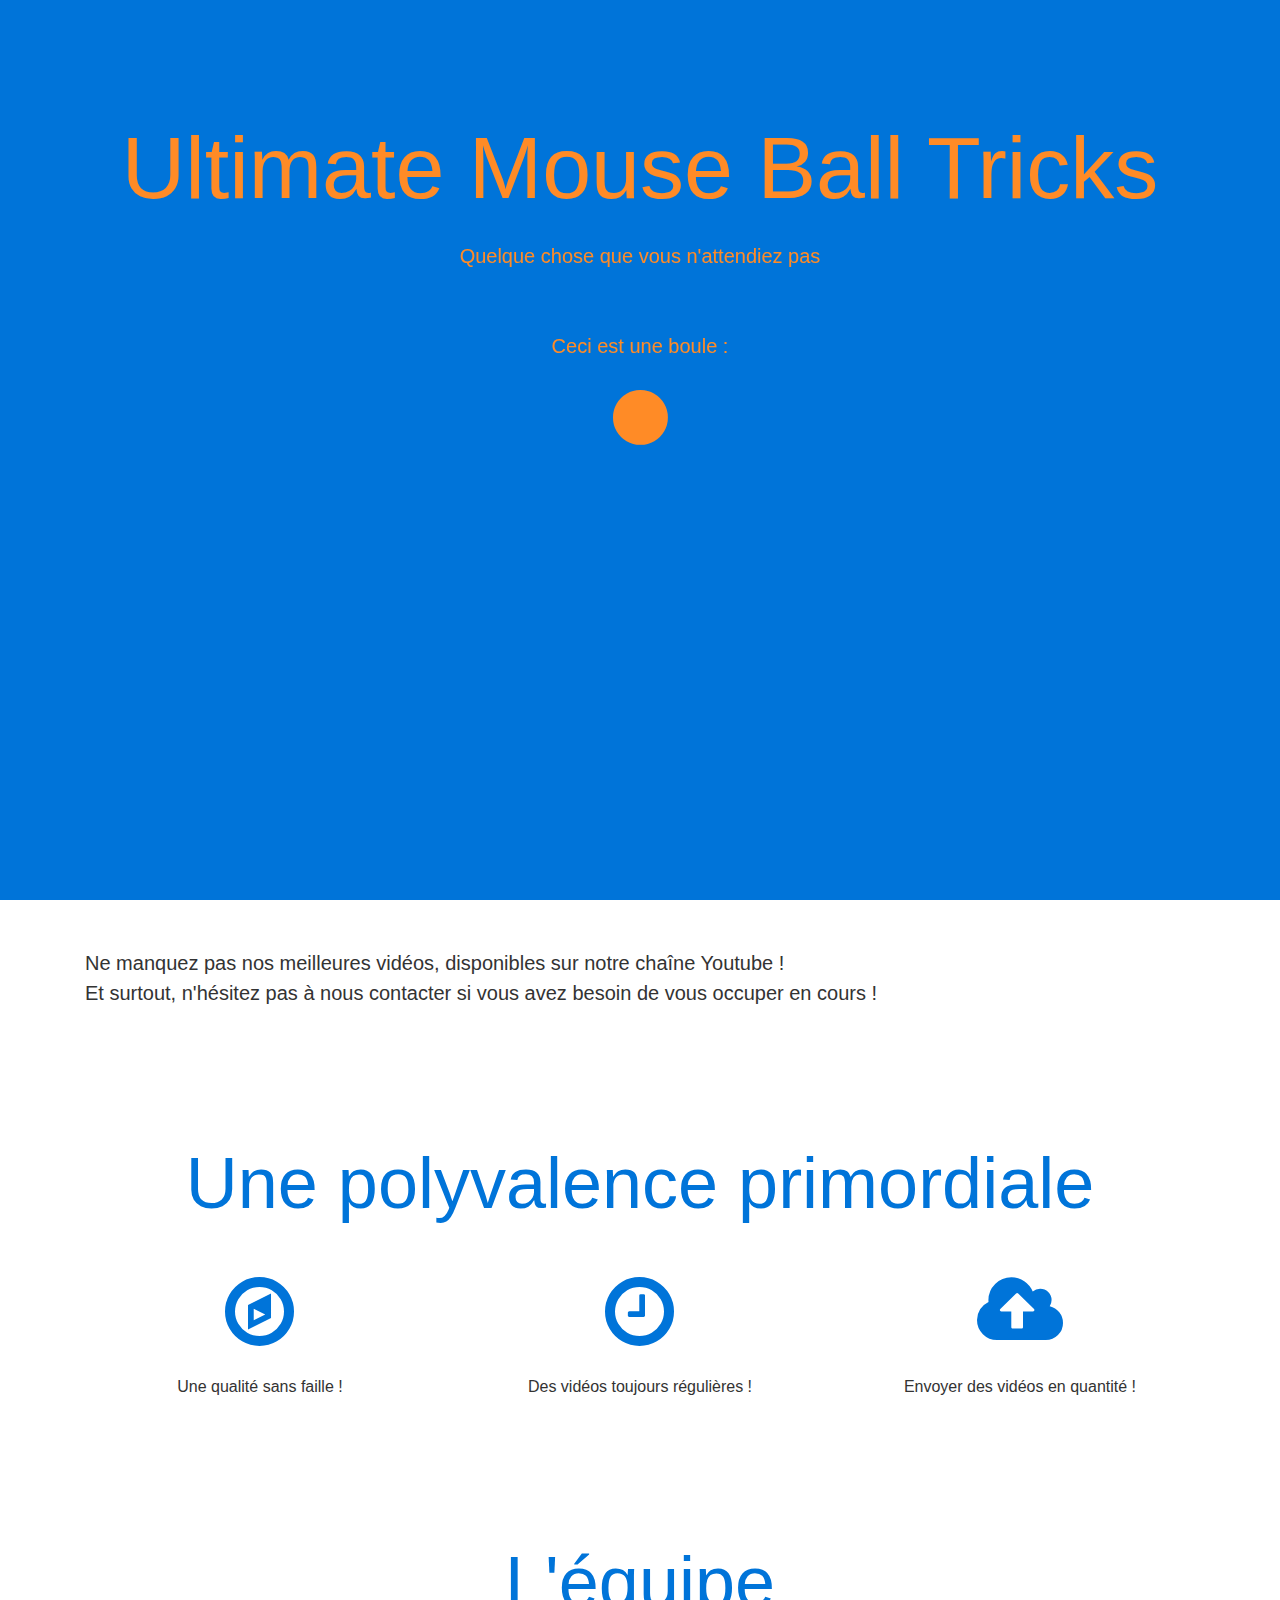
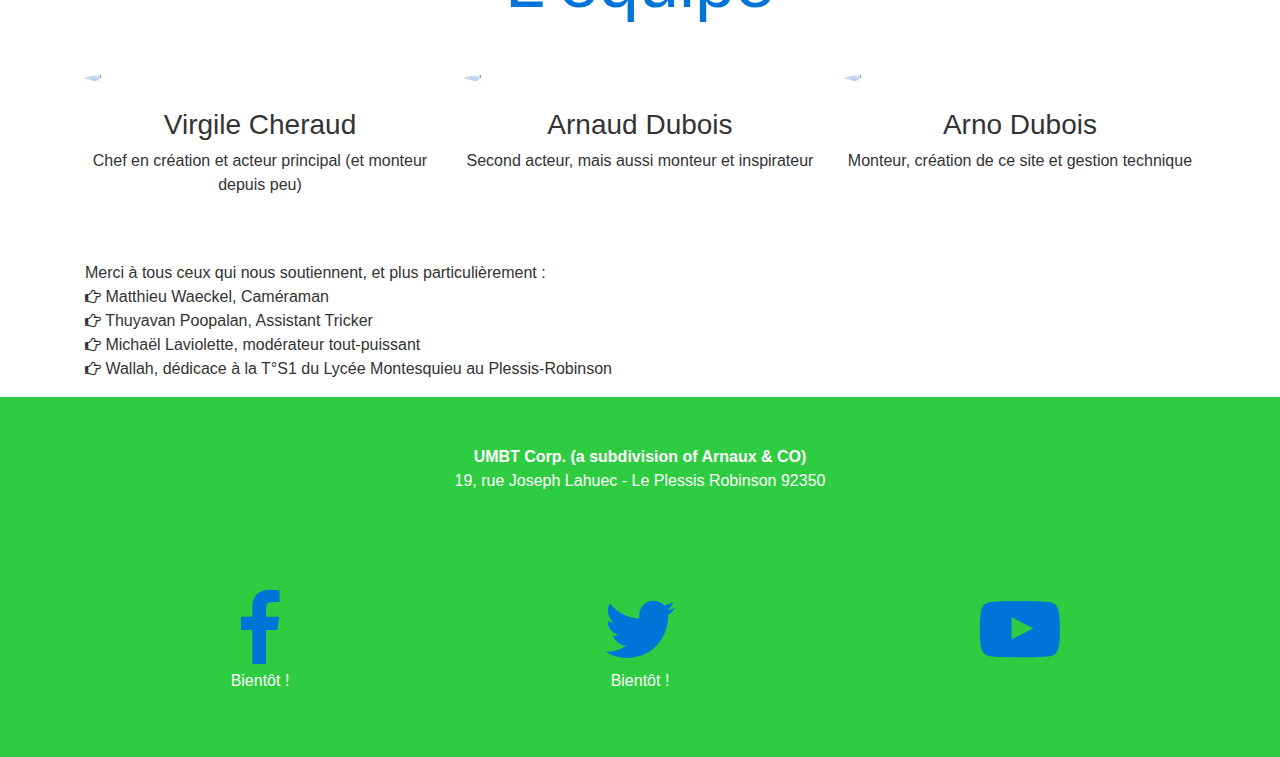
==== index.html @ 8f30094b "Commit from Pingendo" ====
<html>

<head>
  <meta charset="utf-8">
  <meta name="viewport" content="width=device-width, initial-scale=1">
  <title>Ultimate Mouse Ball Tricks</title>
  <meta name="keywords" content="Ultimate,Mouse,Ball,Tricks,Awesome,Videos,Youtube,Popular,Trend,Boule,Innatendu,Chaine,UMBT,Arnaux,CO">
  <meta name="author" content="Arno Dubois">
  <link href="https://cdnjs.cloudflare.com/ajax/libs/font-awesome/4.6.1/css/font-awesome.min.css" rel="stylesheet" type="text/css">
  <link href="default.css" rel="stylesheet" type="text/css">
  <link rel="icon" href="favicon.png">
  <link rel="apple-touch-icon-precomposed" href="favicon.png">
</head>

<body>
  <div class="bg-primary p-y-3 tv section" style="    opacity: 1;
    transition: opacity 1.5s;
    z-index: 2;
    pointer-events:none;

    &amp;.active {
      opacity: 0;
    }">
    <div class="screen mute" id="tv"></div>
    <div class="container">
      <div class="row">
        <div class="col-lg-12 p-y-3 text-xs-center">
          <h1 class="display-2 m-y-2  blendbg">Ultimate Mouse Ball Tricks</h1>
          <p class="lead  blendbg">Quelque chose que vous n'attendiez pas
            <br>
            <br>
            <br>Ceci est une boule :</p>
          <i class="center-block fa fa-4x fa-circle fa-fw m-y-2 text-inverse blendbg"></i>
        </div>
      </div>
    </div>
  </div>
  <div class="p-y-3 section">
    <div class="container">
      <div class="row">
        <div class="col-lg-12">
          <p class="lead text-justify">Ne manquez pas nos meilleures vidéos, disponibles sur notre chaîne Youtube !
            <br>Et surtout, n'hésitez pas à nous contacter si vous avez besoin de vous occuper en cours !</p>
        </div>
      </div>
    </div>
  </div>
  <div class="p-y-3 section">
    <div class="container">
      <div class="row">
        <div class="col-lg-12">
          <h1 class="display-3 m-y-2 text-xs-center text-primary">Une polyvalence primordiale</h1>
        </div>
      </div>
      <div class="row">
        <div class="col-lg-4">
          <i class="center-block fa fa-5x fa-fw m-y-2 text-primary fa-compass"></i>
          <p class="m-y-2 text-xs-center">Une qualité sans faille !</p>
        </div>
        <div class="col-lg-4">
          <i class="center-block fa fa-5x fa-fw m-y-2 text-primary fa-clock-o"></i>
          <p class="m-y-2 text-xs-center">Des vidéos toujours régulières !</p>
        </div>
        <div class="col-lg-4">
          <i class="center-block fa fa-5x fa-fw m-y-2 text-primary fa-cloud-upload"></i>
          <p class="m-y-2 text-xs-center">Envoyer des vidéos en quantité !</p>
        </div>
      </div>
    </div>
  </div>
  <div class="p-y-3 section">
    <div class="container">
      <div class="row">
        <div class="col-lg-12">
          <h1 class="display-3 m-y-2 text-xs-center text-primary">L'équipe</h1>
        </div>
      </div>
      <div class="row">
        <div class="col-lg-4">
          <img src="https://pingendo.github.io/pingendo-bootstrap/assets/user_placeholder.png" class="center-block img-circle img-fluid m-y-2">
          <h3 class="text-xs-center">Virgile Cheraud</h3>
          <p class="text-xs-center">Chef en création et acteur principal (et monteur depuis peu)</p>
        </div>
        <div class="col-lg-4 ">
          <img src="https://pingendo.github.io/pingendo-bootstrap/assets/user_placeholder.png" class="center-block img-circle img-fluid m-y-2">
          <h3 class="text-xs-center">Arnaud Dubois</h3>
          <p class="text-xs-center">Second acteur, mais aussi monteur et inspirateur</p>
        </div>
        <div class="col-lg-4  ">
          <img src="https://pingendo.github.io/pingendo-bootstrap/assets/user_placeholder.png" class="center-block img-circle img-fluid m-y-2">
          <h3 class="text-xs-center">Arno Dubois</h3>
          <p class="text-xs-center">Monteur, création de ce site et gestion technique</p>
        </div>
      </div>
    </div>
  </div>
  <div class="section">
    <div class="container">
      <div class="row">
        <div class="col-md-12">
          <p>Merci à tous ceux qui nous soutiennent, et plus particulièrement :
            <br><i class="fa fa-hand-o-right" aria-hidden="true"></i> Matthieu Waeckel, Caméraman
            <br><i class="fa fa-hand-o-right" aria-hidden="true"></i> Thuyavan Poopalan, Assistant Tricker
            <br><i class="fa fa-hand-o-right" aria-hidden="true"></i> Michaël Laviolette, modérateur tout-puissant
            <br><i class="fa fa-hand-o-right" aria-hidden="true"></i> Wallah, dédicace à la T°S1 du Lycée Montesquieu au Plessis-Robinson</p>
        </div>

      </div>
    </div>
  </div>
  <div class="bg-info p-y-0 section">
    <div class="container">
      <div class="row">
        <div class="col-lg-12">
          <address class="m-y-3 text-xs-center">
                            <b>UMBT Corp. (a subdivision of Arnaux &amp; CO)</b>
                            <br>19, rue Joseph Lahuec - Le Plessis Robinson 92350
                            <br>
                        </address>
        </div>
      </div>
      <div class="p-y-3 row text-xs-center">
        <div class="col-xs-4 col-md-NaN col-md-NaN col-md-NaN col-md-NaN col-md-NaN col-md-NaN col-md-NaN col-md-NaN col-md-NaN col-md-NaN col-md-NaN col-md-NaN col-md-NaN col-md-NaN col-md-NaN col-md-NaN col-md-NaN col-md-NaN col-md-NaN col-md-NaN col-md-NaN col-md-NaN col-md-NaN col-md-NaN col-md-NaN col-md-NaN col-md-NaN col-md-NaN col-md-NaN col-md-NaN col-md-NaN col-md-NaN col-md-NaN col-md-NaN col-md-NaN col-md-NaN col-md-NaN col-md-NaN col-md-NaN col-md-NaN col-md-NaN col-md-NaN col-md-NaN col-md-NaN col-md-NaN col-md-NaN col-md-NaN col-md-NaN col-md-NaN col-md-NaN col-md-NaN col-md-NaN col-md-NaN col-md-NaN col-md-NaN col-md-NaN col-md-NaN col-md-NaN col-md-NaN col-md-NaN col-md-NaN col-md-NaN col-md-NaN">
          <a><i class="fa fa-5x fa-fw fa-facebook"></i></a>
          <p class="">Bientôt !</p>
        </div>
        <div class="col-xs-4 col-md-NaN col-md-NaN col-md-NaN col-md-NaN col-md-NaN col-md-NaN col-md-NaN col-md-NaN col-md-NaN col-md-NaN col-md-NaN col-md-NaN col-md-NaN col-md-NaN col-md-NaN col-md-NaN col-md-NaN col-md-NaN col-md-NaN col-md-NaN col-md-NaN col-md-NaN col-md-NaN col-md-NaN col-md-NaN col-md-NaN col-md-NaN col-md-NaN col-md-NaN col-md-NaN col-md-NaN col-md-NaN col-md-NaN col-md-NaN col-md-NaN col-md-NaN col-md-NaN col-md-NaN col-md-NaN col-md-NaN col-md-NaN col-md-NaN col-md-NaN col-md-NaN col-md-NaN col-md-NaN col-md-NaN col-md-NaN col-md-NaN col-md-NaN col-md-NaN col-md-NaN col-md-NaN col-md-NaN col-md-NaN col-md-NaN col-md-NaN col-md-NaN col-md-NaN col-md-NaN col-md-NaN col-md-NaN col-md-NaN col-md-NaN col-md-NaN col-md-NaN col-md-NaN col-md-NaN col-md-NaN col-md-NaN col-md-NaN col-md-NaN col-md-NaN col-md-NaN col-md-NaN col-md-NaN col-md-NaN col-md-NaN col-md-NaN col-md-NaN col-md-NaN col-md-NaN col-md-NaN col-md-NaN col-md-NaN">
          <a><i class="fa fa-5x fa-fw fa-twitter"></i></a>
          <p class="">Bientôt !</p>
        </div>
        <div class="col-xs-4 col-md-NaN col-md-NaN col-md-NaN col-md-NaN col-md-NaN col-md-NaN col-md-NaN col-md-NaN col-md-NaN col-md-NaN col-md-NaN col-md-NaN col-md-NaN col-md-NaN col-md-NaN col-md-NaN col-md-NaN col-md-NaN col-md-NaN col-md-NaN col-md-NaN col-md-NaN col-md-NaN col-md-NaN col-md-NaN col-md-NaN col-md-NaN col-md-NaN col-md-NaN col-md-NaN col-md-NaN col-md-NaN col-md-NaN col-md-NaN col-md-NaN col-md-NaN col-md-NaN col-md-NaN col-md-NaN col-md-NaN col-md-NaN col-md-NaN col-md-NaN col-md-NaN col-md-NaN col-md-NaN col-md-NaN col-md-NaN col-md-NaN col-md-NaN col-md-NaN col-md-NaN col-md-NaN col-md-NaN col-md-NaN col-md-NaN col-md-NaN col-md-NaN col-md-NaN col-md-NaN col-md-NaN col-md-NaN col-md-NaN col-md-NaN col-md-NaN col-md-NaN col-md-NaN col-md-NaN col-md-NaN col-md-NaN col-md-NaN col-md-NaN col-md-NaN col-md-NaN col-md-NaN col-md-NaN col-md-NaN col-md-NaN col-md-NaN col-md-NaN col-md-NaN col-md-NaN col-md-NaN col-md-NaN col-md-NaN col-md-4">
          <a href="https://www.youtube.com/channel/UCWm_8QwDvTKKqnE5uspDp7g"><i class="fa fa-5x fa-fw fa-youtube-play"></i></a>
        </div>
      </div>
    </div>
  </div>
  <script type="text/javascript" src="https://cdnjs.cloudflare.com/ajax/libs/jquery/2.0.3/jquery.min.js"></script>
  <script type="text/javascript" src="https://cdnjs.cloudflare.com/ajax/libs/tether/1.3.7/js/tether.min.js"></script>
  <script type="text/javascript" src="https://cdn.rawgit.com/twbs/bootstrap/v4-dev/dist/js/bootstrap.js"></script>
  <script>
    var tag = document.createElement('script');
                                                  		tag.src = 'https://www.youtube.com/player_api';
                                                  var firstScriptTag = document.getElementsByTagName('script')[0];
                                                  		firstScriptTag.parentNode.insertBefore(tag, firstScriptTag);
                                                  var tv,
                                                  		playerDefaults = {autoplay: 0, autohide: 1, modestbranding: 1, rel: 0, showinfo: 0, controls: 0, disablekb: 1, enablejsapi: 0, iv_load_policy: 3};
                                                  var vid = [
                                                  			{'videoId': 'LzWvMgQkAAo', 'startSeconds': 0, 'endSeconds': 90, 'suggestedQuality': 'hd720'},
                                                  			{'videoId': '__OsWmAzm08', 'startSeconds': 11, 'endSeconds': 49, 'suggestedQuality': 'hd720'},
                                                  			{'videoId': 'HXdSHz4i6t0', 'startSeconds': 11, 'endSeconds': 65, 'suggestedQuality': 'hd720'},
                                                  			{'videoId': 'rnkyjAMBc90', 'startSeconds': 11, 'endSeconds': 101, 'suggestedQuality': 'hd720'}
                                                  		],
                                                  		randomVid = Math.floor(Math.random() * vid.length),
                                                      currVid = randomVid;
                                                  
                                                  $('.hi em:last-of-type').html(vid.length);
                                                  
                                                  function onYouTubePlayerAPIReady(){
                                                    tv = new YT.Player('tv', {events: {'onReady': onPlayerReady, 'onStateChange': onPlayerStateChange}, playerVars: playerDefaults});
                                                  }
                                                  
                                                  function onPlayerReady(){
                                                    tv.loadVideoById(vid[currVid]);
                                                    tv.setVolume(24);
                                                  }
                                                  
                                                  function onPlayerStateChange(e) {
                                                    if (e.data === 1){
                                                      $('#tv').addClass('active');
                                                      $('.hi em:nth-of-type(2)').html(currVid + 1);
                                                    } else if (e.data === 2){
                                                      $('#tv').removeClass('active');
                                                      if(currVid === vid.length - 1){
                                                        currVid = 0;
                                                      } else {
                                                        currVid++;  
                                                      }
                                                      tv.loadVideoById(vid[currVid]);
                                                      tv.seekTo(vid[currVid].startSeconds);
                                                    }
                                                  }
                                                  
                                                  function vidRescale(){
                                                  
                                                    var w = $(window).width(),
                                                      h = $(window).height();
                                                  
                                                    if (w/h > 16/9){
                                                      tv.setSize(w, w/8*9);
                                                      $('.tv .screen').css({'left': '0px'});
                                                    } else {
                                                      tv.setSize(h/9*8, h);
                                                      $('.tv .screen').css({'left': -($('.tv .screen').outerWidth()-w)/2});
                                                    }
                                                  }
                                                  
                                                  $(window).on('load resize', function(){
                                                    vidRescale();
                                                  });
                                                  
                                                  $('.hi span:first-of-type').on('click', function(){
                                                    $('#tv').toggleClass('mute');
                                                    $('.hi em:first-of-type').toggleClass('hidden');
                                                    if($('#tv').hasClass('mute')){
                                                      tv.mute();
                                                    } else {
                                                      tv.unMute();
                                                    }
                                                  });
                                                
                                                $('.hi span:last-of-type').on('click', function(){
                                                  $('.hi em:nth-of-type(2)').html('~');
                                                  tv.pauseVideo();
                                                  });
  </script>






</body>

</html>
---- default.css ----
.tv {
  position: absolute;
  top: 0;
  left: 0;
  width: 100%;
  height: 100%;
  overflow: hidden; }
  .tv .screen {
    position: absolute;
    top: 0;
    right: 0;
    bottom: 0;
    left: 0;
    margin: auto;
    opacity: 0;
    transition: opacity 0.5s; }
    .tv .screen.active {
      opacity: 1; }

.overlay {
  height: 0px;
  overflow: visible;
  pointer-events: none;
  background: none !important; }

.blendbg {
  color: #ffffff;
  animation-name: blendedbg;
  animation-iteration-count: 1;
  animation-duration: 4s;
  animation-timing-function: ease-out;
  mix-blend-mode: difference; }

@keyframes blendedbg {
  0% {
    transform: translateY(-80px);
    opacity: 0; }
  100% {
    transform: translateY(0);
    opacity: 1; } }

.alert {
  padding: 15px;
  margin-bottom: 1rem;
  border: 1px solid transparent;
  border-radius: 0.25rem; }
  .alert > p,
  .alert > ul {
    margin-bottom: 0; }
  .alert > p + p {
    margin-top: 5px; }

.alert-heading {
  color: inherit; }

.alert-link {
  font-weight: bold; }

.alert-dismissible {
  padding-right: 35px; }
  .alert-dismissible .close {
    position: relative;
    top: -2px;
    right: -21px;
    color: inherit; }

.alert-success {
  background-color: #dff0d8;
  border-color: #d0e9c6;
  color: #3c763d; }
  .alert-success hr {
    border-top-color: #c1e2b3; }
  .alert-success .alert-link {
    color: #2b542c; }

.alert-info {
  background-color: #d9edf7;
  border-color: #bcdff1;
  color: #31708f; }
  .alert-info hr {
    border-top-color: #a6d5ec; }
  .alert-info .alert-link {
    color: #245269; }

.alert-warning {
  background-color: #fcf8e3;
  border-color: #faf2cc;
  color: #8a6d3b; }
  .alert-warning hr {
    border-top-color: #f7ecb5; }
  .alert-warning .alert-link {
    color: #66512c; }

.alert-danger {
  background-color: #f2dede;
  border-color: #ebcccc;
  color: #a94442; }
  .alert-danger hr {
    border-top-color: #e4b9b9; }
  .alert-danger .alert-link {
    color: #843534; }

.fade {
  opacity: 0;
  transition: opacity 0.15s linear; }
  .fade.in {
    opacity: 1; }

.collapse {
  display: none; }
  .collapse.in {
    display: block; }

.collapsing {
  position: relative;
  height: 0;
  overflow: hidden;
  transition-timing-function: ease;
  transition-duration: .35s;
  transition-property: height; }

.breadcrumb {
  padding: 0.75rem 1rem;
  margin-bottom: 1rem;
  list-style: none;
  background-color: #eceeef;
  border-radius: 0.25rem; }
  .breadcrumb::after {
    content: "";
    display: table;
    clear: both; }

.breadcrumb-item {
  float: left; }
  .breadcrumb-item + .breadcrumb-item::before {
    padding-right: 0.5rem;
    padding-left: 0.5rem;
    color: #818a91;
    content: "/"; }
  .breadcrumb-item.active {
    color: #818a91; }

.btn-group,
.btn-group-vertical {
  position: relative;
  display: inline-block;
  vertical-align: middle; }
  .btn-group > .btn,
  .btn-group-vertical > .btn {
    position: relative;
    float: left; }
    .btn-group > .btn:focus,
    .btn-group > .btn:active,
    .btn-group > .btn.active,
    .btn-group-vertical > .btn:focus,
    .btn-group-vertical > .btn:active,
    .btn-group-vertical > .btn.active {
      z-index: 2; }
    .btn-group > .btn:hover,
    .btn-group-vertical > .btn:hover {
      z-index: 2; }

.btn-group .btn + .btn,
.btn-group .btn + .btn-group,
.btn-group .btn-group + .btn,
.btn-group .btn-group + .btn-group {
  margin-left: -1px; }

.btn-toolbar {
  margin-left: -5px; }
  .btn-toolbar::after {
    content: "";
    display: table;
    clear: both; }
  .btn-toolbar .btn-group,
  .btn-toolbar .input-group {
    float: left; }
  .btn-toolbar > .btn,
  .btn-toolbar > .btn-group,
  .btn-toolbar > .input-group {
    margin-left: 5px; }

.btn-group > .btn:not(:first-child):not(:last-child):not(.dropdown-toggle) {
  border-radius: 0; }

.btn-group > .btn:first-child {
  margin-left: 0; }
  .btn-group > .btn:first-child:not(:last-child):not(.dropdown-toggle) {
    border-bottom-right-radius: 0;
    border-top-right-radius: 0; }

.btn-group > .btn:last-child:not(:first-child),
.btn-group > .dropdown-toggle:not(:first-child) {
  border-bottom-left-radius: 0;
  border-top-left-radius: 0; }

.btn-group > .btn-group {
  float: left; }

.btn-group > .btn-group:not(:first-child):not(:last-child) > .btn {
  border-radius: 0; }

.btn-group > .btn-group:first-child:not(:last-child) > .btn:last-child,
.btn-group > .btn-group:first-child:not(:last-child) > .dropdown-toggle {
  border-bottom-right-radius: 0;
  border-top-right-radius: 0; }

.btn-group > .btn-group:last-child:not(:first-child) > .btn:first-child {
  border-bottom-left-radius: 0;
  border-top-left-radius: 0; }

.btn-group .dropdown-toggle:active,
.btn-group.open .dropdown-toggle {
  outline: 0; }

.btn-group > .btn + .dropdown-toggle {
  padding-right: 8px;
  padding-left: 8px; }

.btn-group > .btn-lg + .dropdown-toggle, .btn-group-lg.btn-group > .btn + .dropdown-toggle {
  padding-right: 12px;
  padding-left: 12px; }

.btn .caret {
  margin-left: 0; }

.btn-lg .caret, .btn-group-lg > .btn .caret {
  border-width: 0.3em 0.3em 0;
  border-bottom-width: 0; }

.dropup .btn-lg .caret, .dropup .btn-group-lg > .btn .caret {
  border-width: 0 0.3em 0.3em; }

.btn-group-vertical > .btn,
.btn-group-vertical > .btn-group,
.btn-group-vertical > .btn-group > .btn {
  display: block;
  float: none;
  width: 100%;
  max-width: 100%; }

.btn-group-vertical > .btn-group::after {
  content: "";
  display: table;
  clear: both; }

.btn-group-vertical > .btn-group > .btn {
  float: none; }

.btn-group-vertical > .btn + .btn,
.btn-group-vertical > .btn + .btn-group,
.btn-group-vertical > .btn-group + .btn,
.btn-group-vertical > .btn-group + .btn-group {
  margin-top: -1px;
  margin-left: 0; }

.btn-group-vertical > .btn:not(:first-child):not(:last-child) {
  border-radius: 0; }

.btn-group-vertical > .btn:first-child:not(:last-child) {
  border-top-right-radius: 0.25rem;
  border-bottom-right-radius: 0;
  border-bottom-left-radius: 0; }

.btn-group-vertical > .btn:last-child:not(:first-child) {
  border-bottom-left-radius: 0.25rem;
  border-top-right-radius: 0;
  border-top-left-radius: 0; }

.btn-group-vertical > .btn-group:not(:first-child):not(:last-child) > .btn {
  border-radius: 0; }

.btn-group-vertical > .btn-group:first-child:not(:last-child) > .btn:last-child,
.btn-group-vertical > .btn-group:first-child:not(:last-child) > .dropdown-toggle {
  border-bottom-right-radius: 0;
  border-bottom-left-radius: 0; }

.btn-group-vertical > .btn-group:last-child:not(:first-child) > .btn:first-child {
  border-top-right-radius: 0;
  border-top-left-radius: 0; }

[data-toggle="buttons"] > .btn input[type="radio"],
[data-toggle="buttons"] > .btn input[type="checkbox"],
[data-toggle="buttons"] > .btn-group > .btn input[type="radio"],
[data-toggle="buttons"] > .btn-group > .btn input[type="checkbox"] {
  position: absolute;
  clip: rect(0, 0, 0, 0);
  pointer-events: none; }

.btn {
  display: inline-block;
  font-weight: normal;
  text-align: center;
  white-space: nowrap;
  vertical-align: middle;
  cursor: pointer;
  user-select: none;
  border: 1px solid transparent;
  padding: 0.375rem 1rem;
  font-size: 1rem;
  line-height: 1.5;
  border-radius: 0.25rem; }
  .btn:focus,
  .btn.focus,
  .btn:active:focus,
  .btn:active.focus,
  .btn.active:focus,
  .btn.active.focus {
    outline: thin dotted;
    outline: 5px auto -webkit-focus-ring-color;
    outline-offset: -2px; }
  .btn:focus,
  .btn:hover {
    text-decoration: none; }
  .btn.focus {
    text-decoration: none; }
  .btn:active,
  .btn.active {
    background-image: none;
    outline: 0; }
  .btn.disabled,
  .btn:disabled {
    cursor: not-allowed;
    opacity: .65; }

a.btn.disabled,
fieldset[disabled] a.btn {
  pointer-events: none; }

.btn-primary {
  color: #fff;
  background-color: #0074D9;
  border-color: #0074D9; }
  .btn-primary:hover {
    color: #fff;
    background-color: #0059a6;
    border-color: #00539c; }
  .btn-primary:focus,
  .btn-primary.focus {
    color: #fff;
    background-color: #0059a6;
    border-color: #00539c; }
  .btn-primary:active,
  .btn-primary.active,
  .open > .btn-primary.dropdown-toggle {
    color: #fff;
    background-color: #0059a6;
    border-color: #00539c;
    background-image: none; }
    .btn-primary:active:hover,
    .btn-primary:active:focus,
    .btn-primary:active.focus,
    .btn-primary.active:hover,
    .btn-primary.active:focus,
    .btn-primary.active.focus,
    .open > .btn-primary.dropdown-toggle:hover,
    .open > .btn-primary.dropdown-toggle:focus,
    .open > .btn-primary.dropdown-toggle.focus {
      color: #fff;
      background-color: #004682;
      border-color: #00305a; }
  .btn-primary.disabled:focus,
  .btn-primary.disabled.focus,
  .btn-primary:disabled:focus,
  .btn-primary:disabled.focus {
    background-color: #0074D9;
    border-color: #0074D9; }
  .btn-primary.disabled:hover,
  .btn-primary:disabled:hover {
    background-color: #0074D9;
    border-color: #0074D9; }

.btn-secondary {
  color: #373a3c;
  background-color: #fff;
  border-color: #ccc; }
  .btn-secondary:hover {
    color: #373a3c;
    background-color: #e6e6e6;
    border-color: #adadad; }
  .btn-secondary:focus,
  .btn-secondary.focus {
    color: #373a3c;
    background-color: #e6e6e6;
    border-color: #adadad; }
  .btn-secondary:active,
  .btn-secondary.active,
  .open > .btn-secondary.dropdown-toggle {
    color: #373a3c;
    background-color: #e6e6e6;
    border-color: #adadad;
    background-image: none; }
    .btn-secondary:active:hover,
    .btn-secondary:active:focus,
    .btn-secondary:active.focus,
    .btn-secondary.active:hover,
    .btn-secondary.active:focus,
    .btn-secondary.active.focus,
    .open > .btn-secondary.dropdown-toggle:hover,
    .open > .btn-secondary.dropdown-toggle:focus,
    .open > .btn-secondary.dropdown-toggle.focus {
      color: #373a3c;
      background-color: #d4d4d4;
      border-color: #8c8c8c; }
  .btn-secondary.disabled:focus,
  .btn-secondary.disabled.focus,
  .btn-secondary:disabled:focus,
  .btn-secondary:disabled.focus {
    background-color: #fff;
    border-color: #ccc; }
  .btn-secondary.disabled:hover,
  .btn-secondary:disabled:hover {
    background-color: #fff;
    border-color: #ccc; }

.btn-info {
  color: #fff;
  background-color: #2ECC40;
  border-color: #2ECC40; }
  .btn-info:hover {
    color: #fff;
    background-color: #25a233;
    border-color: #239a30; }
  .btn-info:focus,
  .btn-info.focus {
    color: #fff;
    background-color: #25a233;
    border-color: #239a30; }
  .btn-info:active,
  .btn-info.active,
  .open > .btn-info.dropdown-toggle {
    color: #fff;
    background-color: #25a233;
    border-color: #239a30;
    background-image: none; }
    .btn-info:active:hover,
    .btn-info:active:focus,
    .btn-info:active.focus,
    .btn-info.active:hover,
    .btn-info.active:focus,
    .btn-info.active.focus,
    .open > .btn-info.dropdown-toggle:hover,
    .open > .btn-info.dropdown-toggle:focus,
    .open > .btn-info.dropdown-toggle.focus {
      color: #fff;
      background-color: #1e852a;
      border-color: #17641f; }
  .btn-info.disabled:focus,
  .btn-info.disabled.focus,
  .btn-info:disabled:focus,
  .btn-info:disabled.focus {
    background-color: #2ECC40;
    border-color: #2ECC40; }
  .btn-info.disabled:hover,
  .btn-info:disabled:hover {
    background-color: #2ECC40;
    border-color: #2ECC40; }

.btn-success {
  color: #fff;
  background-color: #5cb85c;
  border-color: #5cb85c; }
  .btn-success:hover {
    color: #fff;
    background-color: #449d44;
    border-color: #419641; }
  .btn-success:focus,
  .btn-success.focus {
    color: #fff;
    background-color: #449d44;
    border-color: #419641; }
  .btn-success:active,
  .btn-success.active,
  .open > .btn-success.dropdown-toggle {
    color: #fff;
    background-color: #449d44;
    border-color: #419641;
    background-image: none; }
    .btn-success:active:hover,
    .btn-success:active:focus,
    .btn-success:active.focus,
    .btn-success.active:hover,
    .btn-success.active:focus,
    .btn-success.active.focus,
    .open > .btn-success.dropdown-toggle:hover,
    .open > .btn-success.dropdown-toggle:focus,
    .open > .btn-success.dropdown-toggle.focus {
      color: #fff;
      background-color: #398439;
      border-color: #2d672d; }
  .btn-success.disabled:focus,
  .btn-success.disabled.focus,
  .btn-success:disabled:focus,
  .btn-success:disabled.focus {
    background-color: #5cb85c;
    border-color: #5cb85c; }
  .btn-success.disabled:hover,
  .btn-success:disabled:hover {
    background-color: #5cb85c;
    border-color: #5cb85c; }

.btn-warning {
  color: #fff;
  background-color: #f0ad4e;
  border-color: #f0ad4e; }
  .btn-warning:hover {
    color: #fff;
    background-color: #ec971f;
    border-color: #eb9316; }
  .btn-warning:focus,
  .btn-warning.focus {
    color: #fff;
    background-color: #ec971f;
    border-color: #eb9316; }
  .btn-warning:active,
  .btn-warning.active,
  .open > .btn-warning.dropdown-toggle {
    color: #fff;
    background-color: #ec971f;
    border-color: #eb9316;
    background-image: none; }
    .btn-warning:active:hover,
    .btn-warning:active:focus,
    .btn-warning:active.focus,
    .btn-warning.active:hover,
    .btn-warning.active:focus,
    .btn-warning.active.focus,
    .open > .btn-warning.dropdown-toggle:hover,
    .open > .btn-warning.dropdown-toggle:focus,
    .open > .btn-warning.dropdown-toggle.focus {
      color: #fff;
      background-color: #d58512;
      border-color: #b06d0f; }
  .btn-warning.disabled:focus,
  .btn-warning.disabled.focus,
  .btn-warning:disabled:focus,
  .btn-warning:disabled.focus {
    background-color: #f0ad4e;
    border-color: #f0ad4e; }
  .btn-warning.disabled:hover,
  .btn-warning:disabled:hover {
    background-color: #f0ad4e;
    border-color: #f0ad4e; }

.btn-danger {
  color: #fff;
  background-color: #d9534f;
  border-color: #d9534f; }
  .btn-danger:hover {
    color: #fff;
    background-color: #c9302c;
    border-color: #c12e2a; }
  .btn-danger:focus,
  .btn-danger.focus {
    color: #fff;
    background-color: #c9302c;
    border-color: #c12e2a; }
  .btn-danger:active,
  .btn-danger.active,
  .open > .btn-danger.dropdown-toggle {
    color: #fff;
    background-color: #c9302c;
    border-color: #c12e2a;
    background-image: none; }
    .btn-danger:active:hover,
    .btn-danger:active:focus,
    .btn-danger:active.focus,
    .btn-danger.active:hover,
    .btn-danger.active:focus,
    .btn-danger.active.focus,
    .open > .btn-danger.dropdown-toggle:hover,
    .open > .btn-danger.dropdown-toggle:focus,
    .open > .btn-danger.dropdown-toggle.focus {
      color: #fff;
      background-color: #ac2925;
      border-color: #8b211e; }
  .btn-danger.disabled:focus,
  .btn-danger.disabled.focus,
  .btn-danger:disabled:focus,
  .btn-danger:disabled.focus {
    background-color: #d9534f;
    border-color: #d9534f; }
  .btn-danger.disabled:hover,
  .btn-danger:disabled:hover {
    background-color: #d9534f;
    border-color: #d9534f; }

.btn-primary-outline {
  color: #0074D9;
  background-image: none;
  background-color: transparent;
  border-color: #0074D9; }
  .btn-primary-outline:focus,
  .btn-primary-outline.focus,
  .btn-primary-outline:active,
  .btn-primary-outline.active,
  .open > .btn-primary-outline.dropdown-toggle {
    color: #fff;
    background-color: #0074D9;
    border-color: #0074D9; }
  .btn-primary-outline:hover {
    color: #fff;
    background-color: #0074D9;
    border-color: #0074D9; }
  .btn-primary-outline.disabled:focus,
  .btn-primary-outline.disabled.focus,
  .btn-primary-outline:disabled:focus,
  .btn-primary-outline:disabled.focus {
    border-color: #40a6ff; }
  .btn-primary-outline.disabled:hover,
  .btn-primary-outline:disabled:hover {
    border-color: #40a6ff; }

.btn-secondary-outline {
  color: #ccc;
  background-image: none;
  background-color: transparent;
  border-color: #ccc; }
  .btn-secondary-outline:focus,
  .btn-secondary-outline.focus,
  .btn-secondary-outline:active,
  .btn-secondary-outline.active,
  .open > .btn-secondary-outline.dropdown-toggle {
    color: #fff;
    background-color: #ccc;
    border-color: #ccc; }
  .btn-secondary-outline:hover {
    color: #fff;
    background-color: #ccc;
    border-color: #ccc; }
  .btn-secondary-outline.disabled:focus,
  .btn-secondary-outline.disabled.focus,
  .btn-secondary-outline:disabled:focus,
  .btn-secondary-outline:disabled.focus {
    border-color: white; }
  .btn-secondary-outline.disabled:hover,
  .btn-secondary-outline:disabled:hover {
    border-color: white; }

.btn-info-outline {
  color: #2ECC40;
  background-image: none;
  background-color: transparent;
  border-color: #2ECC40; }
  .btn-info-outline:focus,
  .btn-info-outline.focus,
  .btn-info-outline:active,
  .btn-info-outline.active,
  .open > .btn-info-outline.dropdown-toggle {
    color: #fff;
    background-color: #2ECC40;
    border-color: #2ECC40; }
  .btn-info-outline:hover {
    color: #fff;
    background-color: #2ECC40;
    border-color: #2ECC40; }
  .btn-info-outline.disabled:focus,
  .btn-info-outline.disabled.focus,
  .btn-info-outline:disabled:focus,
  .btn-info-outline:disabled.focus {
    border-color: #7ee289; }
  .btn-info-outline.disabled:hover,
  .btn-info-outline:disabled:hover {
    border-color: #7ee289; }

.btn-success-outline {
  color: #5cb85c;
  background-image: none;
  background-color: transparent;
  border-color: #5cb85c; }
  .btn-success-outline:focus,
  .btn-success-outline.focus,
  .btn-success-outline:active,
  .btn-success-outline.active,
  .open > .btn-success-outline.dropdown-toggle {
    color: #fff;
    background-color: #5cb85c;
    border-color: #5cb85c; }
  .btn-success-outline:hover {
    color: #fff;
    background-color: #5cb85c;
    border-color: #5cb85c; }
  .btn-success-outline.disabled:focus,
  .btn-success-outline.disabled.focus,
  .btn-success-outline:disabled:focus,
  .btn-success-outline:disabled.focus {
    border-color: #a3d7a3; }
  .btn-success-outline.disabled:hover,
  .btn-success-outline:disabled:hover {
    border-color: #a3d7a3; }

.btn-warning-outline {
  color: #f0ad4e;
  background-image: none;
  background-color: transparent;
  border-color: #f0ad4e; }
  .btn-warning-outline:focus,
  .btn-warning-outline.focus,
  .btn-warning-outline:active,
  .btn-warning-outline.active,
  .open > .btn-warning-outline.dropdown-toggle {
    color: #fff;
    background-color: #f0ad4e;
    border-color: #f0ad4e; }
  .btn-warning-outline:hover {
    color: #fff;
    background-color: #f0ad4e;
    border-color: #f0ad4e; }
  .btn-warning-outline.disabled:focus,
  .btn-warning-outline.disabled.focus,
  .btn-warning-outline:disabled:focus,
  .btn-warning-outline:disabled.focus {
    border-color: #f8d9ac; }
  .btn-warning-outline.disabled:hover,
  .btn-warning-outline:disabled:hover {
    border-color: #f8d9ac; }

.btn-danger-outline {
  color: #d9534f;
  background-image: none;
  background-color: transparent;
  border-color: #d9534f; }
  .btn-danger-outline:focus,
  .btn-danger-outline.focus,
  .btn-danger-outline:active,
  .btn-danger-outline.active,
  .open > .btn-danger-outline.dropdown-toggle {
    color: #fff;
    background-color: #d9534f;
    border-color: #d9534f; }
  .btn-danger-outline:hover {
    color: #fff;
    background-color: #d9534f;
    border-color: #d9534f; }
  .btn-danger-outline.disabled:focus,
  .btn-danger-outline.disabled.focus,
  .btn-danger-outline:disabled:focus,
  .btn-danger-outline:disabled.focus {
    border-color: #eba5a3; }
  .btn-danger-outline.disabled:hover,
  .btn-danger-outline:disabled:hover {
    border-color: #eba5a3; }

.btn-link {
  font-weight: normal;
  color: #0074D9;
  border-radius: 0; }
  .btn-link,
  .btn-link:active,
  .btn-link.active,
  .btn-link:disabled {
    background-color: transparent; }
  .btn-link,
  .btn-link:focus,
  .btn-link:active {
    border-color: transparent; }
  .btn-link:hover {
    border-color: transparent; }
  .btn-link:focus,
  .btn-link:hover {
    color: #004b8c;
    text-decoration: underline;
    background-color: transparent; }
  .btn-link:disabled:focus,
  .btn-link:disabled:hover {
    color: #818a91;
    text-decoration: none; }

.btn-lg, .btn-group-lg > .btn {
  padding: 0.75rem 1.25rem;
  font-size: 1.25rem;
  line-height: 1.33333;
  border-radius: 0.3rem; }

.btn-sm, .btn-group-sm > .btn {
  padding: 0.25rem 0.75rem;
  font-size: 0.875rem;
  line-height: 1.5;
  border-radius: 0.2rem; }

.btn-block {
  display: block;
  width: 100%; }

.btn-block + .btn-block {
  margin-top: 5px; }

input[type="submit"].btn-block,
input[type="reset"].btn-block,
input[type="button"].btn-block {
  width: 100%; }

.card {
  position: relative;
  display: block;
  margin-bottom: 0.75rem;
  background-color: #fff;
  border: 1px solid #e5e5e5;
  border-radius: 0.25rem; }

.card-block {
  padding: 1.25rem; }
  .card-block::after {
    content: "";
    display: table;
    clear: both; }

.card-title {
  margin-bottom: 0.75rem; }

.card-subtitle {
  margin-top: -0.375rem;
  margin-bottom: 0; }

.card-text:last-child {
  margin-bottom: 0; }

.card-link:hover {
  text-decoration: none; }

.card-link + .card-link {
  margin-left: 1.25rem; }

.card > .list-group:first-child .list-group-item:first-child {
  border-radius: 0.25rem 0.25rem 0 0; }

.card > .list-group:last-child .list-group-item:last-child {
  border-radius: 0 0 0.25rem 0.25rem; }

.card-header {
  padding: 0.75rem 1.25rem;
  background-color: #f5f5f5;
  border-bottom: 1px solid #e5e5e5; }
  .card-header::after {
    content: "";
    display: table;
    clear: both; }
  .card-header:first-child {
    border-radius: 0.25rem 0.25rem 0 0; }

.card-footer {
  padding: 0.75rem 1.25rem;
  background-color: #f5f5f5;
  border-top: 1px solid #e5e5e5; }
  .card-footer::after {
    content: "";
    display: table;
    clear: both; }
  .card-footer:last-child {
    border-radius: 0 0 0.25rem 0.25rem; }

.card-primary {
  background-color: #0074D9;
  border-color: #0074D9; }

.card-success {
  background-color: #5cb85c;
  border-color: #5cb85c; }

.card-info {
  background-color: #2ECC40;
  border-color: #2ECC40; }

.card-warning {
  background-color: #f0ad4e;
  border-color: #f0ad4e; }

.card-danger {
  background-color: #d9534f;
  border-color: #d9534f; }

.card-primary-outline {
  background-color: transparent;
  border-color: #0074D9; }

.card-secondary-outline {
  background-color: transparent;
  border-color: #ccc; }

.card-info-outline {
  background-color: transparent;
  border-color: #2ECC40; }

.card-success-outline {
  background-color: transparent;
  border-color: #5cb85c; }

.card-warning-outline {
  background-color: transparent;
  border-color: #f0ad4e; }

.card-danger-outline {
  background-color: transparent;
  border-color: #d9534f; }

.card-inverse .card-header,
.card-inverse .card-footer {
  border-bottom: 1px solid rgba(255, 255, 255, 0.2); }

.card-inverse .card-header,
.card-inverse .card-footer,
.card-inverse .card-title,
.card-inverse .card-blockquote {
  color: #fff; }

.card-inverse .card-link,
.card-inverse .card-text,
.card-inverse .card-blockquote > footer {
  color: rgba(255, 255, 255, 0.65); }

.card-inverse .card-link:focus,
.card-inverse .card-link:hover {
  color: #fff; }

.card-blockquote {
  padding: 0;
  margin-bottom: 0;
  border-left: 0; }

.card-img {
  border-radius: 0.25rem; }

.card-img-overlay {
  position: absolute;
  top: 0;
  right: 0;
  bottom: 0;
  left: 0;
  padding: 1.25rem; }

.card-img-top {
  border-radius: 0.25rem 0.25rem 0 0; }

.card-img-bottom {
  border-radius: 0 0 0.25rem 0.25rem; }

@media (min-width: 544px) {
  .card-deck {
    display: table;
    table-layout: fixed;
    border-spacing: 1.25rem 0; }
    .card-deck .card {
      display: table-cell;
      width: 1%;
      vertical-align: top; }
  .card-deck-wrapper {
    margin-right: -1.25rem;
    margin-left: -1.25rem; } }

@media (min-width: 544px) {
  .card-group {
    display: table;
    width: 100%;
    table-layout: fixed; }
    .card-group .card {
      display: table-cell;
      vertical-align: top; }
      .card-group .card + .card {
        margin-left: 0;
        border-left: 0; }
      .card-group .card:first-child {
        border-bottom-right-radius: 0;
        border-top-right-radius: 0; }
        .card-group .card:first-child .card-img-top {
          border-top-right-radius: 0; }
        .card-group .card:first-child .card-img-bottom {
          border-bottom-right-radius: 0; }
      .card-group .card:last-child {
        border-bottom-left-radius: 0;
        border-top-left-radius: 0; }
        .card-group .card:last-child .card-img-top {
          border-top-left-radius: 0; }
        .card-group .card:last-child .card-img-bottom {
          border-bottom-left-radius: 0; }
      .card-group .card:not(:first-child):not(:last-child) {
        border-radius: 0; }
        .card-group .card:not(:first-child):not(:last-child) .card-img-top,
        .card-group .card:not(:first-child):not(:last-child) .card-img-bottom {
          border-radius: 0; } }

@media (min-width: 544px) {
  .card-columns {
    column-count: 3;
    column-gap: 1.25rem; }
    .card-columns .card {
      display: inline-block;
      width: 100%; } }

.carousel {
  position: relative; }

.carousel-inner {
  position: relative;
  width: 100%;
  overflow: hidden; }
  .carousel-inner > .carousel-item {
    position: relative;
    display: none;
    transition: .6s ease-in-out left; }
    .carousel-inner > .carousel-item > img,
    .carousel-inner > .carousel-item > a > img {
      line-height: 1; }
    @media all and (transform-3d), (-webkit-transform-3d) {
      .carousel-inner > .carousel-item {
        transition: transform 0.6s ease-in-out;
        backface-visibility: hidden;
        perspective: 1000px; }
        .carousel-inner > .carousel-item.next,
        .carousel-inner > .carousel-item.active.right {
          left: 0;
          transform: translate3d(100%, 0, 0); }
        .carousel-inner > .carousel-item.prev,
        .carousel-inner > .carousel-item.active.left {
          left: 0;
          transform: translate3d(-100%, 0, 0); }
        .carousel-inner > .carousel-item.next.left,
        .carousel-inner > .carousel-item.prev.right,
        .carousel-inner > .carousel-item.active {
          left: 0;
          transform: translate3d(0, 0, 0); } }
  .carousel-inner > .active,
  .carousel-inner > .next,
  .carousel-inner > .prev {
    display: block; }
  .carousel-inner > .active {
    left: 0; }
  .carousel-inner > .next,
  .carousel-inner > .prev {
    position: absolute;
    top: 0;
    width: 100%; }
  .carousel-inner > .next {
    left: 100%; }
  .carousel-inner > .prev {
    left: -100%; }
  .carousel-inner > .next.left,
  .carousel-inner > .prev.right {
    left: 0; }
  .carousel-inner > .active.left {
    left: -100%; }
  .carousel-inner > .active.right {
    left: 100%; }

.carousel-control {
  position: absolute;
  top: 0;
  bottom: 0;
  left: 0;
  width: 15%;
  font-size: 20px;
  color: #fff;
  text-align: center;
  text-shadow: 0 1px 2px rgba(0, 0, 0, 0.6);
  opacity: 0.5; }
  .carousel-control.left {
    background-image: linear-gradient(to right, rgba(0, 0, 0, 0.5) 0%, rgba(0, 0, 0, 0.0001) 100%);
    background-repeat: repeat-x;
    filter: progid:DXImageTransform.Microsoft.gradient(startColorstr='#80000000', endColorstr='#00000000', GradientType=1); }
  .carousel-control.right {
    right: 0;
    left: auto;
    background-image: linear-gradient(to right, rgba(0, 0, 0, 0.0001) 0%, rgba(0, 0, 0, 0.5) 100%);
    background-repeat: repeat-x;
    filter: progid:DXImageTransform.Microsoft.gradient(startColorstr='#00000000', endColorstr='#80000000', GradientType=1); }
  .carousel-control:focus,
  .carousel-control:hover {
    color: #fff;
    text-decoration: none;
    outline: 0;
    opacity: .9; }
  .carousel-control .icon-prev,
  .carousel-control .icon-next {
    position: absolute;
    top: 50%;
    z-index: 5;
    display: inline-block;
    width: 20px;
    height: 20px;
    margin-top: -10px;
    font-family: serif;
    line-height: 1; }
  .carousel-control .icon-prev {
    left: 50%;
    margin-left: -10px; }
  .carousel-control .icon-next {
    right: 50%;
    margin-right: -10px; }
  .carousel-control .icon-prev::before {
    content: "\2039"; }
  .carousel-control .icon-next::before {
    content: "\203a"; }

.carousel-indicators {
  position: absolute;
  bottom: 10px;
  left: 50%;
  z-index: 15;
  width: 60%;
  padding-left: 0;
  margin-left: -30%;
  text-align: center;
  list-style: none; }
  .carousel-indicators li {
    display: inline-block;
    width: 10px;
    height: 10px;
    margin: 1px;
    text-indent: -999px;
    cursor: pointer;
    background-color: transparent;
    border: 1px solid #fff;
    border-radius: 10px; }
  .carousel-indicators .active {
    width: 12px;
    height: 12px;
    margin: 0;
    background-color: #fff; }

.carousel-caption {
  position: absolute;
  right: 15%;
  bottom: 20px;
  left: 15%;
  z-index: 10;
  padding-top: 20px;
  padding-bottom: 20px;
  color: #fff;
  text-align: center;
  text-shadow: 0 1px 2px rgba(0, 0, 0, 0.6); }
  .carousel-caption .btn {
    text-shadow: none; }

@media (min-width: 544px) {
  .carousel-control .icon-prev,
  .carousel-control .icon-next {
    width: 30px;
    height: 30px;
    margin-top: -15px;
    font-size: 30px; }
  .carousel-control .icon-prev {
    margin-left: -15px; }
  .carousel-control .icon-next {
    margin-right: -15px; }
  .carousel-caption {
    right: 20%;
    left: 20%;
    padding-bottom: 30px; }
  .carousel-indicators {
    bottom: 20px; } }

.close {
  float: right;
  font-size: 1.5rem;
  font-weight: bold;
  line-height: 1;
  color: #000;
  text-shadow: 0 1px 0 #fff;
  opacity: .2; }
  .close:focus,
  .close:hover {
    color: #000;
    text-decoration: none;
    cursor: pointer;
    opacity: .5; }

button.close {
  padding: 0;
  cursor: pointer;
  background: transparent;
  border: 0;
  -webkit-appearance: none; }

code,
kbd,
pre,
samp {
  font-family: Menlo, Monaco, Consolas, "Courier New", monospace; }

code {
  padding: 0.2rem 0.4rem;
  font-size: 90%;
  color: #bd4147;
  background-color: #f7f7f9;
  border-radius: 0.25rem; }

kbd {
  padding: 0.2rem 0.4rem;
  font-size: 90%;
  color: #fff;
  background-color: #333;
  border-radius: 0.2rem; }
  kbd kbd {
    padding: 0;
    font-size: 100%;
    font-weight: bold; }

pre {
  display: block;
  margin-top: 0;
  margin-bottom: 1rem;
  font-size: 90%;
  line-height: 1.5;
  color: #373a3c; }
  pre code {
    padding: 0;
    font-size: inherit;
    color: inherit;
    background-color: transparent;
    border-radius: 0; }

.pre-scrollable {
  max-height: 340px;
  overflow-y: scroll; }

.c-input {
  position: relative;
  display: inline;
  padding-left: 1.5rem;
  color: #555;
  cursor: pointer; }
  .c-input > input {
    position: absolute;
    z-index: -1;
    opacity: 0; }
    .c-input > input:checked ~ .c-indicator {
      color: #fff;
      background-color: #0074d9; }
    .c-input > input:focus ~ .c-indicator {
      box-shadow: 0 0 0 0.075rem #fff, 0 0 0 0.2rem #0074d9; }
    .c-input > input:active ~ .c-indicator {
      color: #fff;
      background-color: #84c6ff; }
  .c-input + .c-input {
    margin-left: 1rem; }

.c-indicator {
  position: absolute;
  top: 0;
  left: 0;
  display: block;
  width: 1rem;
  height: 1rem;
  font-size: 65%;
  line-height: 1rem;
  color: #eee;
  text-align: center;
  user-select: none;
  background-color: #eee;
  background-repeat: no-repeat;
  background-position: center center;
  background-size: 50% 50%; }

.c-checkbox .c-indicator {
  border-radius: .25rem; }

.c-checkbox input:checked ~ .c-indicator {
  background-image: url([data-uri]); }

.c-checkbox input:indeterminate ~ .c-indicator {
  background-color: #0074d9;
  background-image: url([data-uri]); }

.c-radio .c-indicator {
  border-radius: 50%; }

.c-radio input:checked ~ .c-indicator {
  background-image: url([data-uri]); }

.c-inputs-stacked .c-input {
  display: inline; }
  .c-inputs-stacked .c-input::after {
    display: block;
    margin-bottom: .25rem;
    content: ""; }
  .c-inputs-stacked .c-input + .c-input {
    margin-left: 0; }

.c-select {
  display: inline-block;
  max-width: 100%;
  padding: 0.375rem 1.75rem 0.375rem 0.75rem;
  padding-right: .75rem \9;
  color: #55595c;
  vertical-align: middle;
  background: #fff url([data-uri]) no-repeat right 0.75rem center;
  background-image: none \9;
  background-size: 8px 10px;
  border: 1px solid #ccc;
  -moz-appearance: none;
  -webkit-appearance: none; }
  .c-select:focus {
    border-color: #51a7e8;
    outline: none; }
  .c-select::-ms-expand {
    opacity: 0; }

.c-select-sm {
  padding-top: 3px;
  padding-bottom: 3px;
  font-size: 12px; }
  .c-select-sm:not([multiple]) {
    height: 26px;
    min-height: 26px; }

.file {
  position: relative;
  display: inline-block;
  max-width: 100%;
  height: 2.5rem;
  cursor: pointer; }

.file input {
  min-width: 14rem;
  max-width: 100%;
  margin: 0;
  filter: alpha(opacity=0);
  opacity: 0; }

.file-custom {
  position: absolute;
  top: 0;
  right: 0;
  left: 0;
  z-index: 5;
  height: 2.5rem;
  padding: 0.5rem 1rem;
  line-height: 1.5;
  color: #555;
  user-select: none;
  background-color: #fff;
  border: 1px solid #ddd;
  border-radius: .25rem; }

.file-custom::after {
  content: "Choose file..."; }

.file-custom::before {
  position: absolute;
  top: -.075rem;
  right: -.075rem;
  bottom: -.075rem;
  z-index: 6;
  display: block;
  height: 2.5rem;
  padding: 0.5rem 1rem;
  line-height: 1.5;
  color: #555;
  content: "Browse";
  background-color: #eee;
  border: 1px solid #ddd;
  border-radius: 0 0.25rem 0.25rem 0; }

.dropup,
.dropdown {
  position: relative; }

.dropdown-toggle::after {
  display: inline-block;
  width: 0;
  height: 0;
  margin-right: .25rem;
  margin-left: .25rem;
  vertical-align: middle;
  content: "";
  border-top: 0.3em solid;
  border-right: 0.3em solid transparent;
  border-left: 0.3em solid transparent; }

.dropdown-toggle:focus {
  outline: 0; }

.dropup .dropdown-toggle::after {
  border-top: 0;
  border-bottom: 0.3em solid; }

.dropdown-menu {
  position: absolute;
  top: 100%;
  left: 0;
  z-index: 1000;
  display: none;
  float: left;
  min-width: 160px;
  padding: 5px 0;
  margin: 2px 0 0;
  font-size: 1rem;
  color: #333;
  text-align: left;
  list-style: none;
  background-color: #fff;
  background-clip: padding-box;
  border: 1px solid rgba(0, 0, 0, 0.15);
  border-radius: 0.25rem; }

.dropdown-divider {
  height: 1px;
  margin: 0.5rem 0;
  overflow: hidden;
  background-color: #e5e5e5; }

.dropdown-item {
  display: block;
  width: 100%;
  padding: 3px 20px;
  clear: both;
  font-weight: normal;
  line-height: 1.5;
  color: #373a3c;
  text-align: inherit;
  white-space: nowrap;
  background: none;
  border: 0; }
  .dropdown-item:focus,
  .dropdown-item:hover {
    color: #2b2d2f;
    text-decoration: none;
    background-color: #f5f5f5; }
  .dropdown-item.active,
  .dropdown-item.active:focus,
  .dropdown-item.active:hover {
    color: #fff;
    text-decoration: none;
    background-color: #0074D9;
    outline: 0; }
  .dropdown-item.disabled,
  .dropdown-item.disabled:focus,
  .dropdown-item.disabled:hover {
    color: #818a91; }
  .dropdown-item.disabled:focus,
  .dropdown-item.disabled:hover {
    text-decoration: none;
    cursor: not-allowed;
    background-color: transparent;
    background-image: none;
    filter: "progid:DXImageTransform.Microsoft.gradient(enabled = false)"; }

.open > .dropdown-menu {
  display: block; }

.open > a {
  outline: 0; }

.dropdown-menu-right {
  right: 0;
  left: auto; }

.dropdown-menu-left {
  right: auto;
  left: 0; }

.dropdown-header {
  display: block;
  padding: 3px 20px;
  font-size: 0.875rem;
  line-height: 1.5;
  color: #818a91;
  white-space: nowrap; }

.dropdown-backdrop {
  position: fixed;
  top: 0;
  right: 0;
  bottom: 0;
  left: 0;
  z-index: 990; }

.pull-right > .dropdown-menu {
  right: 0;
  left: auto; }

.dropup .caret,
.navbar-fixed-bottom .dropdown .caret {
  content: "";
  border-top: 0;
  border-bottom: 0.3em solid; }

.dropup .dropdown-menu,
.navbar-fixed-bottom .dropdown .dropdown-menu {
  top: auto;
  bottom: 100%;
  margin-bottom: 2px; }

.form-control {
  display: block;
  width: 100%;
  padding: 0.375rem 0.75rem;
  font-size: 1rem;
  line-height: 1.5;
  color: #55595c;
  background-color: #fff;
  background-image: none;
  border: 1px solid #ccc;
  border-radius: 0.25rem; }
  .form-control::-ms-expand {
    background-color: transparent;
    border: 0; }
  .form-control:focus {
    border-color: #66afe9;
    outline: none; }
  .form-control::placeholder {
    color: #999;
    opacity: 1; }
  .form-control:disabled,
  .form-control[readonly] {
    background-color: #eceeef;
    opacity: 1; }
  .form-control:disabled {
    cursor: not-allowed; }

.form-control-file,
.form-control-range {
  display: block; }

.form-control-label {
  padding: 0.375rem 0.75rem;
  margin-bottom: 0; }

@media screen and (-webkit-min-device-pixel-ratio: 0) {
  input[type="date"].form-control,
  input[type="time"].form-control,
  input[type="datetime-local"].form-control,
  input[type="month"].form-control {
    line-height: 2.25rem; }
  input[type="date"].input-sm,
  .input-group-sm input[type="date"].form-control,
  input[type="time"].input-sm,
  .input-group-sm input[type="time"].form-control,
  input[type="datetime-local"].input-sm,
  .input-group-sm input[type="datetime-local"].form-control,
  input[type="month"].input-sm,
  .input-group-sm input[type="month"].form-control {
    line-height: 1.8625rem; }
  input[type="date"].input-lg,
  .input-group-lg input[type="date"].form-control,
  input[type="time"].input-lg,
  .input-group-lg input[type="time"].form-control,
  input[type="datetime-local"].input-lg,
  .input-group-lg input[type="datetime-local"].form-control,
  input[type="month"].input-lg,
  .input-group-lg input[type="month"].form-control {
    line-height: 3.16667rem; } }

.form-control-static {
  min-height: 2.25rem;
  padding-top: 0.375rem;
  padding-bottom: 0.375rem;
  margin-bottom: 0; }
  .form-control-static.form-control-sm,
  .input-group-sm > .form-control-static.form-control,
  .input-group-sm > .form-control-static.input-group-addon,
  .input-group-sm > .input-group-btn > .form-control-static.btn,
  .form-control-static.form-control-lg, .input-group-lg > .form-control-static.form-control,
  .input-group-lg > .form-control-static.input-group-addon,
  .input-group-lg > .input-group-btn > .form-control-static.btn {
    padding-right: 0;
    padding-left: 0; }

.form-control-sm, .input-group-sm > .form-control,
.input-group-sm > .input-group-addon,
.input-group-sm > .input-group-btn > .btn {
  padding: 0.275rem 0.75rem;
  font-size: 0.875rem;
  line-height: 1.5;
  border-radius: 0.2rem; }

.form-control-lg, .input-group-lg > .form-control,
.input-group-lg > .input-group-addon,
.input-group-lg > .input-group-btn > .btn {
  padding: 0.75rem 1.25rem;
  font-size: 1.25rem;
  line-height: 1.33333;
  border-radius: 0.3rem; }

.form-group {
  margin-bottom: 1rem; }

.radio,
.checkbox {
  position: relative;
  display: block;
  margin-bottom: 0.75rem; }
  .radio label,
  .checkbox label {
    padding-left: 1.25rem;
    margin-bottom: 0;
    cursor: pointer; }
    .radio label input:only-child,
    .checkbox label input:only-child {
      position: static; }

.radio input[type="radio"],
.radio-inline input[type="radio"],
.checkbox input[type="checkbox"],
.checkbox-inline input[type="checkbox"] {
  position: absolute;
  margin-top: .25rem;
  margin-left: -1.25rem; }

.radio + .radio,
.checkbox + .checkbox {
  margin-top: -.25rem; }

.radio-inline,
.checkbox-inline {
  position: relative;
  display: inline-block;
  padding-left: 1.25rem;
  margin-bottom: 0;
  vertical-align: middle;
  cursor: pointer; }

.radio-inline + .radio-inline,
.checkbox-inline + .checkbox-inline {
  margin-top: 0;
  margin-left: .75rem; }

input[type="radio"]:disabled,
input[type="radio"].disabled,
input[type="checkbox"]:disabled,
input[type="checkbox"].disabled {
  cursor: not-allowed; }

.radio-inline.disabled,
.checkbox-inline.disabled {
  cursor: not-allowed; }

.radio.disabled label,
.checkbox.disabled label {
  cursor: not-allowed; }

.form-control-success,
.form-control-warning,
.form-control-danger {
  padding-right: 2.25rem;
  background-repeat: no-repeat;
  background-position: center right 0.5625rem;
  background-size: 1.4625rem 1.4625rem; }

.has-success .text-help,
.has-success .form-control-label,
.has-success .radio,
.has-success .checkbox,
.has-success .radio-inline,
.has-success .checkbox-inline,
.has-success.radio label,
.has-success.checkbox label,
.has-success.radio-inline label,
.has-success.checkbox-inline label {
  color: #5cb85c; }

.has-success .form-control {
  border-color: #5cb85c; }

.has-success .input-group-addon {
  color: #5cb85c;
  border-color: #5cb85c;
  background-color: #eaf6ea; }

.has-success .form-control-feedback {
  color: #5cb85c; }

.has-success .form-control-success {
  background-image: url("[data-uri]"); }

.has-warning .text-help,
.has-warning .form-control-label,
.has-warning .radio,
.has-warning .checkbox,
.has-warning .radio-inline,
.has-warning .checkbox-inline,
.has-warning.radio label,
.has-warning.checkbox label,
.has-warning.radio-inline label,
.has-warning.checkbox-inline label {
  color: #f0ad4e; }

.has-warning .form-control {
  border-color: #f0ad4e; }

.has-warning .input-group-addon {
  color: #f0ad4e;
  border-color: #f0ad4e;
  background-color: white; }

.has-warning .form-control-feedback {
  color: #f0ad4e; }

.has-warning .form-control-warning {
  background-image: url("[data-uri]"); }

.has-danger .text-help,
.has-danger .form-control-label,
.has-danger .radio,
.has-danger .checkbox,
.has-danger .radio-inline,
.has-danger .checkbox-inline,
.has-danger.radio label,
.has-danger.checkbox label,
.has-danger.radio-inline label,
.has-danger.checkbox-inline label {
  color: #d9534f; }

.has-danger .form-control {
  border-color: #d9534f; }

.has-danger .input-group-addon {
  color: #d9534f;
  border-color: #d9534f;
  background-color: #fdf7f7; }

.has-danger .form-control-feedback {
  color: #d9534f; }

.has-danger .form-control-danger {
  background-image: url("[data-uri]"); }

@media (min-width: 544px) {
  .form-inline .form-group {
    display: inline-block;
    margin-bottom: 0;
    vertical-align: middle; }
  .form-inline .form-control {
    display: inline-block;
    width: auto;
    vertical-align: middle; }
  .form-inline .form-control-static {
    display: inline-block; }
  .form-inline .input-group {
    display: inline-table;
    vertical-align: middle; }
    .form-inline .input-group .input-group-addon,
    .form-inline .input-group .input-group-btn,
    .form-inline .input-group .form-control {
      width: auto; }
  .form-inline .input-group > .form-control {
    width: 100%; }
  .form-inline .form-control-label {
    margin-bottom: 0;
    vertical-align: middle; }
  .form-inline .radio,
  .form-inline .checkbox {
    display: inline-block;
    margin-top: 0;
    margin-bottom: 0;
    vertical-align: middle; }
    .form-inline .radio label,
    .form-inline .checkbox label {
      padding-left: 0; }
  .form-inline .radio input[type="radio"],
  .form-inline .checkbox input[type="checkbox"] {
    position: relative;
    margin-left: 0; }
  .form-inline .has-feedback .form-control-feedback {
    top: 0; } }

.container {
  margin-left: auto;
  margin-right: auto;
  padding-left: 0.9375rem;
  padding-right: 0.9375rem; }
  .container::after {
    content: "";
    display: table;
    clear: both; }
  @media (min-width: 544px) {
    .container {
      max-width: 576px; } }
  @media (min-width: 768px) {
    .container {
      max-width: 720px; } }
  @media (min-width: 992px) {
    .container {
      max-width: 940px; } }
  @media (min-width: 1200px) {
    .container {
      max-width: 1140px; } }

.container-fluid {
  margin-left: auto;
  margin-right: auto;
  padding-left: 0.9375rem;
  padding-right: 0.9375rem; }
  .container-fluid::after {
    content: "";
    display: table;
    clear: both; }

.row {
  margin-left: -0.9375rem;
  margin-right: -0.9375rem; }
  .row::after {
    content: "";
    display: table;
    clear: both; }

.col-xs-1, .col-xs-2, .col-xs-3, .col-xs-4, .col-xs-5, .col-xs-6, .col-xs-7, .col-xs-8, .col-xs-9, .col-xs-10, .col-xs-11, .col-xs-12, .col-sm-1, .col-sm-2, .col-sm-3, .col-sm-4, .col-sm-5, .col-sm-6, .col-sm-7, .col-sm-8, .col-sm-9, .col-sm-10, .col-sm-11, .col-sm-12, .col-md-1, .col-md-2, .col-md-3, .col-md-4, .col-md-5, .col-md-6, .col-md-7, .col-md-8, .col-md-9, .col-md-10, .col-md-11, .col-md-12, .col-lg-1, .col-lg-2, .col-lg-3, .col-lg-4, .col-lg-5, .col-lg-6, .col-lg-7, .col-lg-8, .col-lg-9, .col-lg-10, .col-lg-11, .col-lg-12, .col-xl-1, .col-xl-2, .col-xl-3, .col-xl-4, .col-xl-5, .col-xl-6, .col-xl-7, .col-xl-8, .col-xl-9, .col-xl-10, .col-xl-11, .col-xl-12 {
  position: relative;
  min-height: 1px;
  padding-left: 0.9375rem;
  padding-right: 0.9375rem; }

.col-xs-1, .col-xs-2, .col-xs-3, .col-xs-4, .col-xs-5, .col-xs-6, .col-xs-7, .col-xs-8, .col-xs-9, .col-xs-10, .col-xs-11, .col-xs-12 {
  float: left; }

.col-xs-1 {
  width: 8.33333%; }

.col-xs-2 {
  width: 16.66667%; }

.col-xs-3 {
  width: 25%; }

.col-xs-4 {
  width: 33.33333%; }

.col-xs-5 {
  width: 41.66667%; }

.col-xs-6 {
  width: 50%; }

.col-xs-7 {
  width: 58.33333%; }

.col-xs-8 {
  width: 66.66667%; }

.col-xs-9 {
  width: 75%; }

.col-xs-10 {
  width: 83.33333%; }

.col-xs-11 {
  width: 91.66667%; }

.col-xs-12 {
  width: 100%; }

.col-xs-pull-0 {
  right: auto; }

.col-xs-pull-1 {
  right: 8.33333%; }

.col-xs-pull-2 {
  right: 16.66667%; }

.col-xs-pull-3 {
  right: 25%; }

.col-xs-pull-4 {
  right: 33.33333%; }

.col-xs-pull-5 {
  right: 41.66667%; }

.col-xs-pull-6 {
  right: 50%; }

.col-xs-pull-7 {
  right: 58.33333%; }

.col-xs-pull-8 {
  right: 66.66667%; }

.col-xs-pull-9 {
  right: 75%; }

.col-xs-pull-10 {
  right: 83.33333%; }

.col-xs-pull-11 {
  right: 91.66667%; }

.col-xs-pull-12 {
  right: 100%; }

.col-xs-push-0 {
  left: auto; }

.col-xs-push-1 {
  left: 8.33333%; }

.col-xs-push-2 {
  left: 16.66667%; }

.col-xs-push-3 {
  left: 25%; }

.col-xs-push-4 {
  left: 33.33333%; }

.col-xs-push-5 {
  left: 41.66667%; }

.col-xs-push-6 {
  left: 50%; }

.col-xs-push-7 {
  left: 58.33333%; }

.col-xs-push-8 {
  left: 66.66667%; }

.col-xs-push-9 {
  left: 75%; }

.col-xs-push-10 {
  left: 83.33333%; }

.col-xs-push-11 {
  left: 91.66667%; }

.col-xs-push-12 {
  left: 100%; }

.col-xs-offset-1 {
  margin-left: 8.33333%; }

.col-xs-offset-2 {
  margin-left: 16.66667%; }

.col-xs-offset-3 {
  margin-left: 25%; }

.col-xs-offset-4 {
  margin-left: 33.33333%; }

.col-xs-offset-5 {
  margin-left: 41.66667%; }

.col-xs-offset-6 {
  margin-left: 50%; }

.col-xs-offset-7 {
  margin-left: 58.33333%; }

.col-xs-offset-8 {
  margin-left: 66.66667%; }

.col-xs-offset-9 {
  margin-left: 75%; }

.col-xs-offset-10 {
  margin-left: 83.33333%; }

.col-xs-offset-11 {
  margin-left: 91.66667%; }

@media (min-width: 544px) {
  .col-sm-1, .col-sm-2, .col-sm-3, .col-sm-4, .col-sm-5, .col-sm-6, .col-sm-7, .col-sm-8, .col-sm-9, .col-sm-10, .col-sm-11, .col-sm-12 {
    float: left; }
  .col-sm-1 {
    width: 8.33333%; }
  .col-sm-2 {
    width: 16.66667%; }
  .col-sm-3 {
    width: 25%; }
  .col-sm-4 {
    width: 33.33333%; }
  .col-sm-5 {
    width: 41.66667%; }
  .col-sm-6 {
    width: 50%; }
  .col-sm-7 {
    width: 58.33333%; }
  .col-sm-8 {
    width: 66.66667%; }
  .col-sm-9 {
    width: 75%; }
  .col-sm-10 {
    width: 83.33333%; }
  .col-sm-11 {
    width: 91.66667%; }
  .col-sm-12 {
    width: 100%; }
  .col-sm-pull-0 {
    right: auto; }
  .col-sm-pull-1 {
    right: 8.33333%; }
  .col-sm-pull-2 {
    right: 16.66667%; }
  .col-sm-pull-3 {
    right: 25%; }
  .col-sm-pull-4 {
    right: 33.33333%; }
  .col-sm-pull-5 {
    right: 41.66667%; }
  .col-sm-pull-6 {
    right: 50%; }
  .col-sm-pull-7 {
    right: 58.33333%; }
  .col-sm-pull-8 {
    right: 66.66667%; }
  .col-sm-pull-9 {
    right: 75%; }
  .col-sm-pull-10 {
    right: 83.33333%; }
  .col-sm-pull-11 {
    right: 91.66667%; }
  .col-sm-pull-12 {
    right: 100%; }
  .col-sm-push-0 {
    left: auto; }
  .col-sm-push-1 {
    left: 8.33333%; }
  .col-sm-push-2 {
    left: 16.66667%; }
  .col-sm-push-3 {
    left: 25%; }
  .col-sm-push-4 {
    left: 33.33333%; }
  .col-sm-push-5 {
    left: 41.66667%; }
  .col-sm-push-6 {
    left: 50%; }
  .col-sm-push-7 {
    left: 58.33333%; }
  .col-sm-push-8 {
    left: 66.66667%; }
  .col-sm-push-9 {
    left: 75%; }
  .col-sm-push-10 {
    left: 83.33333%; }
  .col-sm-push-11 {
    left: 91.66667%; }
  .col-sm-push-12 {
    left: 100%; }
  .col-sm-offset-0 {
    margin-left: 0%; }
  .col-sm-offset-1 {
    margin-left: 8.33333%; }
  .col-sm-offset-2 {
    margin-left: 16.66667%; }
  .col-sm-offset-3 {
    margin-left: 25%; }
  .col-sm-offset-4 {
    margin-left: 33.33333%; }
  .col-sm-offset-5 {
    margin-left: 41.66667%; }
  .col-sm-offset-6 {
    margin-left: 50%; }
  .col-sm-offset-7 {
    margin-left: 58.33333%; }
  .col-sm-offset-8 {
    margin-left: 66.66667%; }
  .col-sm-offset-9 {
    margin-left: 75%; }
  .col-sm-offset-10 {
    margin-left: 83.33333%; }
  .col-sm-offset-11 {
    margin-left: 91.66667%; } }

@media (min-width: 768px) {
  .col-md-1, .col-md-2, .col-md-3, .col-md-4, .col-md-5, .col-md-6, .col-md-7, .col-md-8, .col-md-9, .col-md-10, .col-md-11, .col-md-12 {
    float: left; }
  .col-md-1 {
    width: 8.33333%; }
  .col-md-2 {
    width: 16.66667%; }
  .col-md-3 {
    width: 25%; }
  .col-md-4 {
    width: 33.33333%; }
  .col-md-5 {
    width: 41.66667%; }
  .col-md-6 {
    width: 50%; }
  .col-md-7 {
    width: 58.33333%; }
  .col-md-8 {
    width: 66.66667%; }
  .col-md-9 {
    width: 75%; }
  .col-md-10 {
    width: 83.33333%; }
  .col-md-11 {
    width: 91.66667%; }
  .col-md-12 {
    width: 100%; }
  .col-md-pull-0 {
    right: auto; }
  .col-md-pull-1 {
    right: 8.33333%; }
  .col-md-pull-2 {
    right: 16.66667%; }
  .col-md-pull-3 {
    right: 25%; }
  .col-md-pull-4 {
    right: 33.33333%; }
  .col-md-pull-5 {
    right: 41.66667%; }
  .col-md-pull-6 {
    right: 50%; }
  .col-md-pull-7 {
    right: 58.33333%; }
  .col-md-pull-8 {
    right: 66.66667%; }
  .col-md-pull-9 {
    right: 75%; }
  .col-md-pull-10 {
    right: 83.33333%; }
  .col-md-pull-11 {
    right: 91.66667%; }
  .col-md-pull-12 {
    right: 100%; }
  .col-md-push-0 {
    left: auto; }
  .col-md-push-1 {
    left: 8.33333%; }
  .col-md-push-2 {
    left: 16.66667%; }
  .col-md-push-3 {
    left: 25%; }
  .col-md-push-4 {
    left: 33.33333%; }
  .col-md-push-5 {
    left: 41.66667%; }
  .col-md-push-6 {
    left: 50%; }
  .col-md-push-7 {
    left: 58.33333%; }
  .col-md-push-8 {
    left: 66.66667%; }
  .col-md-push-9 {
    left: 75%; }
  .col-md-push-10 {
    left: 83.33333%; }
  .col-md-push-11 {
    left: 91.66667%; }
  .col-md-push-12 {
    left: 100%; }
  .col-md-offset-0 {
    margin-left: 0%; }
  .col-md-offset-1 {
    margin-left: 8.33333%; }
  .col-md-offset-2 {
    margin-left: 16.66667%; }
  .col-md-offset-3 {
    margin-left: 25%; }
  .col-md-offset-4 {
    margin-left: 33.33333%; }
  .col-md-offset-5 {
    margin-left: 41.66667%; }
  .col-md-offset-6 {
    margin-left: 50%; }
  .col-md-offset-7 {
    margin-left: 58.33333%; }
  .col-md-offset-8 {
    margin-left: 66.66667%; }
  .col-md-offset-9 {
    margin-left: 75%; }
  .col-md-offset-10 {
    margin-left: 83.33333%; }
  .col-md-offset-11 {
    margin-left: 91.66667%; } }

@media (min-width: 992px) {
  .col-lg-1, .col-lg-2, .col-lg-3, .col-lg-4, .col-lg-5, .col-lg-6, .col-lg-7, .col-lg-8, .col-lg-9, .col-lg-10, .col-lg-11, .col-lg-12 {
    float: left; }
  .col-lg-1 {
    width: 8.33333%; }
  .col-lg-2 {
    width: 16.66667%; }
  .col-lg-3 {
    width: 25%; }
  .col-lg-4 {
    width: 33.33333%; }
  .col-lg-5 {
    width: 41.66667%; }
  .col-lg-6 {
    width: 50%; }
  .col-lg-7 {
    width: 58.33333%; }
  .col-lg-8 {
    width: 66.66667%; }
  .col-lg-9 {
    width: 75%; }
  .col-lg-10 {
    width: 83.33333%; }
  .col-lg-11 {
    width: 91.66667%; }
  .col-lg-12 {
    width: 100%; }
  .col-lg-pull-0 {
    right: auto; }
  .col-lg-pull-1 {
    right: 8.33333%; }
  .col-lg-pull-2 {
    right: 16.66667%; }
  .col-lg-pull-3 {
    right: 25%; }
  .col-lg-pull-4 {
    right: 33.33333%; }
  .col-lg-pull-5 {
    right: 41.66667%; }
  .col-lg-pull-6 {
    right: 50%; }
  .col-lg-pull-7 {
    right: 58.33333%; }
  .col-lg-pull-8 {
    right: 66.66667%; }
  .col-lg-pull-9 {
    right: 75%; }
  .col-lg-pull-10 {
    right: 83.33333%; }
  .col-lg-pull-11 {
    right: 91.66667%; }
  .col-lg-pull-12 {
    right: 100%; }
  .col-lg-push-0 {
    left: auto; }
  .col-lg-push-1 {
    left: 8.33333%; }
  .col-lg-push-2 {
    left: 16.66667%; }
  .col-lg-push-3 {
    left: 25%; }
  .col-lg-push-4 {
    left: 33.33333%; }
  .col-lg-push-5 {
    left: 41.66667%; }
  .col-lg-push-6 {
    left: 50%; }
  .col-lg-push-7 {
    left: 58.33333%; }
  .col-lg-push-8 {
    left: 66.66667%; }
  .col-lg-push-9 {
    left: 75%; }
  .col-lg-push-10 {
    left: 83.33333%; }
  .col-lg-push-11 {
    left: 91.66667%; }
  .col-lg-push-12 {
    left: 100%; }
  .col-lg-offset-0 {
    margin-left: 0%; }
  .col-lg-offset-1 {
    margin-left: 8.33333%; }
  .col-lg-offset-2 {
    margin-left: 16.66667%; }
  .col-lg-offset-3 {
    margin-left: 25%; }
  .col-lg-offset-4 {
    margin-left: 33.33333%; }
  .col-lg-offset-5 {
    margin-left: 41.66667%; }
  .col-lg-offset-6 {
    margin-left: 50%; }
  .col-lg-offset-7 {
    margin-left: 58.33333%; }
  .col-lg-offset-8 {
    margin-left: 66.66667%; }
  .col-lg-offset-9 {
    margin-left: 75%; }
  .col-lg-offset-10 {
    margin-left: 83.33333%; }
  .col-lg-offset-11 {
    margin-left: 91.66667%; } }

@media (min-width: 1200px) {
  .col-xl-1, .col-xl-2, .col-xl-3, .col-xl-4, .col-xl-5, .col-xl-6, .col-xl-7, .col-xl-8, .col-xl-9, .col-xl-10, .col-xl-11, .col-xl-12 {
    float: left; }
  .col-xl-1 {
    width: 8.33333%; }
  .col-xl-2 {
    width: 16.66667%; }
  .col-xl-3 {
    width: 25%; }
  .col-xl-4 {
    width: 33.33333%; }
  .col-xl-5 {
    width: 41.66667%; }
  .col-xl-6 {
    width: 50%; }
  .col-xl-7 {
    width: 58.33333%; }
  .col-xl-8 {
    width: 66.66667%; }
  .col-xl-9 {
    width: 75%; }
  .col-xl-10 {
    width: 83.33333%; }
  .col-xl-11 {
    width: 91.66667%; }
  .col-xl-12 {
    width: 100%; }
  .col-xl-pull-0 {
    right: auto; }
  .col-xl-pull-1 {
    right: 8.33333%; }
  .col-xl-pull-2 {
    right: 16.66667%; }
  .col-xl-pull-3 {
    right: 25%; }
  .col-xl-pull-4 {
    right: 33.33333%; }
  .col-xl-pull-5 {
    right: 41.66667%; }
  .col-xl-pull-6 {
    right: 50%; }
  .col-xl-pull-7 {
    right: 58.33333%; }
  .col-xl-pull-8 {
    right: 66.66667%; }
  .col-xl-pull-9 {
    right: 75%; }
  .col-xl-pull-10 {
    right: 83.33333%; }
  .col-xl-pull-11 {
    right: 91.66667%; }
  .col-xl-pull-12 {
    right: 100%; }
  .col-xl-push-0 {
    left: auto; }
  .col-xl-push-1 {
    left: 8.33333%; }
  .col-xl-push-2 {
    left: 16.66667%; }
  .col-xl-push-3 {
    left: 25%; }
  .col-xl-push-4 {
    left: 33.33333%; }
  .col-xl-push-5 {
    left: 41.66667%; }
  .col-xl-push-6 {
    left: 50%; }
  .col-xl-push-7 {
    left: 58.33333%; }
  .col-xl-push-8 {
    left: 66.66667%; }
  .col-xl-push-9 {
    left: 75%; }
  .col-xl-push-10 {
    left: 83.33333%; }
  .col-xl-push-11 {
    left: 91.66667%; }
  .col-xl-push-12 {
    left: 100%; }
  .col-xl-offset-0 {
    margin-left: 0%; }
  .col-xl-offset-1 {
    margin-left: 8.33333%; }
  .col-xl-offset-2 {
    margin-left: 16.66667%; }
  .col-xl-offset-3 {
    margin-left: 25%; }
  .col-xl-offset-4 {
    margin-left: 33.33333%; }
  .col-xl-offset-5 {
    margin-left: 41.66667%; }
  .col-xl-offset-6 {
    margin-left: 50%; }
  .col-xl-offset-7 {
    margin-left: 58.33333%; }
  .col-xl-offset-8 {
    margin-left: 66.66667%; }
  .col-xl-offset-9 {
    margin-left: 75%; }
  .col-xl-offset-10 {
    margin-left: 83.33333%; }
  .col-xl-offset-11 {
    margin-left: 91.66667%; } }

.img-fluid, .carousel-inner > .carousel-item > img,
.carousel-inner > .carousel-item > a > img {
  display: block;
  max-width: 100%;
  height: auto; }

.img-rounded {
  border-radius: 0.3rem; }

.img-thumbnail {
  padding: 0.25rem;
  line-height: 1.5;
  background-color: white;
  border: 1px solid #ddd;
  border-radius: 0.25rem;
  transition: all 0.2s ease-in-out;
  display: inline-block;
  max-width: 100%;
  height: auto; }

.img-circle {
  border-radius: 50%; }

.figure {
  display: inline-block; }

.figure-img {
  margin-bottom: 0.5rem;
  line-height: 1; }

.figure-caption {
  font-size: 90%;
  color: #818a91; }

.input-group {
  position: relative;
  display: table;
  border-collapse: separate; }
  .input-group .form-control {
    position: relative;
    z-index: 2;
    float: left;
    width: 100%;
    margin-bottom: 0; }
    .input-group .form-control:focus,
    .input-group .form-control:active,
    .input-group .form-control:hover {
      z-index: 3; }

.input-group-addon,
.input-group-btn,
.input-group .form-control {
  display: table-cell; }
  .input-group-addon:not(:first-child):not(:last-child),
  .input-group-btn:not(:first-child):not(:last-child),
  .input-group .form-control:not(:first-child):not(:last-child) {
    border-radius: 0; }

.input-group-addon,
.input-group-btn {
  width: 1%;
  white-space: nowrap;
  vertical-align: middle; }

.input-group-addon {
  padding: 0.375rem 0.75rem;
  font-size: 1rem;
  font-weight: normal;
  line-height: 1;
  color: #55595c;
  text-align: center;
  background-color: #eceeef;
  border: 1px solid #ccc;
  border-radius: 0.25rem; }
  .input-group-addon.form-control-sm, .input-group-sm > .input-group-addon,
  .input-group-sm > .input-group-btn > .input-group-addon.btn {
    padding: 0.275rem 0.75rem;
    font-size: 0.875rem;
    border-radius: 0.2rem; }
  .input-group-addon.form-control-lg, .input-group-lg > .input-group-addon,
  .input-group-lg > .input-group-btn > .input-group-addon.btn {
    padding: 0.75rem 1.25rem;
    font-size: 1.25rem;
    border-radius: 0.3rem; }
  .input-group-addon input[type="radio"],
  .input-group-addon input[type="checkbox"] {
    margin-top: 0; }

.input-group .form-control:first-child,
.input-group-addon:first-child,
.input-group-btn:first-child > .btn,
.input-group-btn:first-child > .btn-group > .btn,
.input-group-btn:first-child > .dropdown-toggle,
.input-group-btn:last-child > .btn:not(:last-child):not(.dropdown-toggle),
.input-group-btn:last-child > .btn-group:not(:last-child) > .btn {
  border-bottom-right-radius: 0;
  border-top-right-radius: 0; }

.input-group-addon:first-child {
  border-right: 0; }

.input-group .form-control:last-child,
.input-group-addon:last-child,
.input-group-btn:last-child > .btn,
.input-group-btn:last-child > .btn-group > .btn,
.input-group-btn:last-child > .dropdown-toggle,
.input-group-btn:first-child > .btn:not(:first-child),
.input-group-btn:first-child > .btn-group:not(:first-child) > .btn {
  border-bottom-left-radius: 0;
  border-top-left-radius: 0; }

.input-group-addon:last-child {
  border-left: 0; }

.input-group-btn {
  position: relative;
  font-size: 0;
  white-space: nowrap; }
  .input-group-btn > .btn {
    position: relative; }
    .input-group-btn > .btn + .btn {
      margin-left: -1px; }
    .input-group-btn > .btn:focus,
    .input-group-btn > .btn:active,
    .input-group-btn > .btn:hover {
      z-index: 3; }
  .input-group-btn:first-child > .btn,
  .input-group-btn:first-child > .btn-group {
    margin-right: -1px; }
  .input-group-btn:last-child > .btn,
  .input-group-btn:last-child > .btn-group {
    z-index: 2;
    margin-left: -1px; }
    .input-group-btn:last-child > .btn:focus,
    .input-group-btn:last-child > .btn:active,
    .input-group-btn:last-child > .btn:hover,
    .input-group-btn:last-child > .btn-group:focus,
    .input-group-btn:last-child > .btn-group:active,
    .input-group-btn:last-child > .btn-group:hover {
      z-index: 3; }

.jumbotron {
  padding: 2rem 1rem;
  margin-bottom: 2rem;
  background-color: #eceeef;
  border-radius: 0.3rem; }
  @media (min-width: 544px) {
    .jumbotron {
      padding: 4rem 2rem; } }

.jumbotron-hr {
  border-top-color: #d0d5d8; }

.jumbotron-fluid {
  padding-right: 0;
  padding-left: 0;
  border-radius: 0; }

.label {
  display: inline-block;
  padding: 0.25em 0.4em;
  font-size: 75%;
  font-weight: bold;
  line-height: 1;
  color: #fff;
  text-align: center;
  white-space: nowrap;
  vertical-align: baseline;
  border-radius: 0.25rem; }
  .label:empty {
    display: none; }

.btn .label {
  position: relative;
  top: -1px; }

a.label:focus,
a.label:hover {
  color: #fff;
  text-decoration: none;
  cursor: pointer; }

.label-pill {
  padding-right: .6em;
  padding-left: .6em;
  border-radius: 10rem; }

.label-default {
  background-color: #818a91; }
  .label-default[href]:focus,
  .label-default[href]:hover {
    background-color: #687077; }

.label-primary {
  background-color: #0074D9; }
  .label-primary[href]:focus,
  .label-primary[href]:hover {
    background-color: #0059a6; }

.label-success {
  background-color: #5cb85c; }
  .label-success[href]:focus,
  .label-success[href]:hover {
    background-color: #449d44; }

.label-info {
  background-color: #2ECC40; }
  .label-info[href]:focus,
  .label-info[href]:hover {
    background-color: #25a233; }

.label-warning {
  background-color: #f0ad4e; }
  .label-warning[href]:focus,
  .label-warning[href]:hover {
    background-color: #ec971f; }

.label-danger {
  background-color: #d9534f; }
  .label-danger[href]:focus,
  .label-danger[href]:hover {
    background-color: #c9302c; }

.list-group {
  padding-left: 0;
  margin-bottom: 0; }

.list-group-item {
  position: relative;
  display: block;
  padding: 0.75rem 1.25rem;
  margin-bottom: -1px;
  background-color: #fff;
  border: 1px solid #ddd; }
  .list-group-item:first-child {
    border-top-right-radius: 0.25rem;
    border-top-left-radius: 0.25rem; }
  .list-group-item:last-child {
    margin-bottom: 0;
    border-bottom-right-radius: 0.25rem;
    border-bottom-left-radius: 0.25rem; }

.list-group-flush .list-group-item {
  border-width: 1px 0;
  border-radius: 0; }

.list-group-flush:first-child .list-group-item:first-child {
  border-top: 0; }

.list-group-flush:last-child .list-group-item:last-child {
  border-bottom: 0; }

a.list-group-item,
button.list-group-item {
  width: 100%;
  color: #555;
  text-align: inherit; }
  a.list-group-item .list-group-item-heading,
  button.list-group-item .list-group-item-heading {
    color: #333; }
  a.list-group-item:focus,
  a.list-group-item:hover,
  button.list-group-item:focus,
  button.list-group-item:hover {
    color: #555;
    text-decoration: none;
    background-color: #f5f5f5; }

.list-group-item.disabled,
.list-group-item.disabled:focus,
.list-group-item.disabled:hover {
  color: #818a91;
  cursor: not-allowed;
  background-color: #eceeef; }
  .list-group-item.disabled .list-group-item-heading,
  .list-group-item.disabled:focus .list-group-item-heading,
  .list-group-item.disabled:hover .list-group-item-heading {
    color: inherit; }
  .list-group-item.disabled .list-group-item-text,
  .list-group-item.disabled:focus .list-group-item-text,
  .list-group-item.disabled:hover .list-group-item-text {
    color: #818a91; }

.list-group-item.active,
.list-group-item.active:focus,
.list-group-item.active:hover {
  z-index: 2;
  color: #fff;
  background-color: #0074D9;
  border-color: #0074D9; }
  .list-group-item.active .list-group-item-heading,
  .list-group-item.active .list-group-item-heading > small,
  .list-group-item.active .list-group-item-heading > .small,
  .list-group-item.active:focus .list-group-item-heading,
  .list-group-item.active:focus .list-group-item-heading > small,
  .list-group-item.active:focus .list-group-item-heading > .small,
  .list-group-item.active:hover .list-group-item-heading,
  .list-group-item.active:hover .list-group-item-heading > small,
  .list-group-item.active:hover .list-group-item-heading > .small {
    color: inherit; }
  .list-group-item.active .list-group-item-text,
  .list-group-item.active:focus .list-group-item-text,
  .list-group-item.active:hover .list-group-item-text {
    color: #a6d6ff; }

.list-group-item-success {
  color: #3c763d;
  background-color: #dff0d8; }

a.list-group-item-success,
button.list-group-item-success {
  color: #3c763d; }
  a.list-group-item-success .list-group-item-heading,
  button.list-group-item-success .list-group-item-heading {
    color: inherit; }
  a.list-group-item-success:focus,
  a.list-group-item-success:hover,
  button.list-group-item-success:focus,
  button.list-group-item-success:hover {
    color: #3c763d;
    background-color: #d0e9c6; }
  a.list-group-item-success.active,
  a.list-group-item-success.active:focus,
  a.list-group-item-success.active:hover,
  button.list-group-item-success.active,
  button.list-group-item-success.active:focus,
  button.list-group-item-success.active:hover {
    color: #fff;
    background-color: #3c763d;
    border-color: #3c763d; }

.list-group-item-info {
  color: #31708f;
  background-color: #d9edf7; }

a.list-group-item-info,
button.list-group-item-info {
  color: #31708f; }
  a.list-group-item-info .list-group-item-heading,
  button.list-group-item-info .list-group-item-heading {
    color: inherit; }
  a.list-group-item-info:focus,
  a.list-group-item-info:hover,
  button.list-group-item-info:focus,
  button.list-group-item-info:hover {
    color: #31708f;
    background-color: #c4e3f3; }
  a.list-group-item-info.active,
  a.list-group-item-info.active:focus,
  a.list-group-item-info.active:hover,
  button.list-group-item-info.active,
  button.list-group-item-info.active:focus,
  button.list-group-item-info.active:hover {
    color: #fff;
    background-color: #31708f;
    border-color: #31708f; }

.list-group-item-warning {
  color: #8a6d3b;
  background-color: #fcf8e3; }

a.list-group-item-warning,
button.list-group-item-warning {
  color: #8a6d3b; }
  a.list-group-item-warning .list-group-item-heading,
  button.list-group-item-warning .list-group-item-heading {
    color: inherit; }
  a.list-group-item-warning:focus,
  a.list-group-item-warning:hover,
  button.list-group-item-warning:focus,
  button.list-group-item-warning:hover {
    color: #8a6d3b;
    background-color: #faf2cc; }
  a.list-group-item-warning.active,
  a.list-group-item-warning.active:focus,
  a.list-group-item-warning.active:hover,
  button.list-group-item-warning.active,
  button.list-group-item-warning.active:focus,
  button.list-group-item-warning.active:hover {
    color: #fff;
    background-color: #8a6d3b;
    border-color: #8a6d3b; }

.list-group-item-danger {
  color: #a94442;
  background-color: #f2dede; }

a.list-group-item-danger,
button.list-group-item-danger {
  color: #a94442; }
  a.list-group-item-danger .list-group-item-heading,
  button.list-group-item-danger .list-group-item-heading {
    color: inherit; }
  a.list-group-item-danger:focus,
  a.list-group-item-danger:hover,
  button.list-group-item-danger:focus,
  button.list-group-item-danger:hover {
    color: #a94442;
    background-color: #ebcccc; }
  a.list-group-item-danger.active,
  a.list-group-item-danger.active:focus,
  a.list-group-item-danger.active:hover,
  button.list-group-item-danger.active,
  button.list-group-item-danger.active:focus,
  button.list-group-item-danger.active:hover {
    color: #fff;
    background-color: #a94442;
    border-color: #a94442; }

.list-group-item-heading {
  margin-top: 0;
  margin-bottom: 5px; }

.list-group-item-text {
  margin-bottom: 0;
  line-height: 1.3; }

.media {
  margin-top: 15px; }
  .media:first-child {
    margin-top: 0; }

.media,
.media-body {
  overflow: hidden;
  zoom: 1; }

.media-body {
  width: 10000px; }

.media-left,
.media-right,
.media-body {
  display: table-cell;
  vertical-align: top; }

.media-middle {
  vertical-align: middle; }

.media-bottom {
  vertical-align: bottom; }

.media-object {
  display: block; }
  .media-object.img-thumbnail {
    max-width: none; }

.media-right {
  padding-left: 10px; }

.media-left {
  padding-right: 10px; }

.media-heading {
  margin-top: 0;
  margin-bottom: 5px; }

.media-list {
  padding-left: 0;
  list-style: none; }

.modal-open {
  overflow: hidden; }

.modal {
  position: fixed;
  top: 0;
  right: 0;
  bottom: 0;
  left: 0;
  z-index: 1050;
  display: none;
  overflow: hidden;
  outline: 0;
  -webkit-overflow-scrolling: touch; }
  .modal.fade .modal-dialog {
    transition: transform 0.3s ease-out;
    transform: translate(0, -25%); }
  .modal.in .modal-dialog {
    transform: translate(0, 0); }

.modal-open .modal {
  overflow-x: hidden;
  overflow-y: auto; }

.modal-dialog {
  position: relative;
  width: auto;
  margin: 10px; }

.modal-content {
  position: relative;
  background-color: #fff;
  background-clip: padding-box;
  border: 1px solid rgba(0, 0, 0, 0.2);
  border-radius: 0.3rem;
  outline: 0; }

.modal-backdrop {
  position: fixed;
  top: 0;
  right: 0;
  bottom: 0;
  left: 0;
  z-index: 1040;
  background-color: #000; }
  .modal-backdrop.fade {
    opacity: 0; }
  .modal-backdrop.in {
    opacity: 0.5; }

.modal-header {
  padding: 15px;
  border-bottom: 1px solid #e5e5e5; }
  .modal-header::after {
    content: "";
    display: table;
    clear: both; }

.modal-header .close {
  margin-top: -2px; }

.modal-title {
  margin: 0;
  line-height: 1.5; }

.modal-body {
  position: relative;
  padding: 15px; }

.modal-footer {
  padding: 15px;
  text-align: right;
  border-top: 1px solid #e5e5e5; }
  .modal-footer::after {
    content: "";
    display: table;
    clear: both; }
  .modal-footer .btn + .btn {
    margin-bottom: 0;
    margin-left: 5px; }
  .modal-footer .btn-group .btn + .btn {
    margin-left: -1px; }
  .modal-footer .btn-block + .btn-block {
    margin-left: 0; }

.modal-scrollbar-measure {
  position: absolute;
  top: -9999px;
  width: 50px;
  height: 50px;
  overflow: scroll; }

@media (min-width: 544px) {
  .modal-dialog {
    width: 600px;
    margin: 30px auto; }
  .modal-sm {
    width: 300px; } }

@media (min-width: 768px) {
  .modal-lg {
    width: 900px; } }

.nav {
  padding-left: 0;
  margin-bottom: 0;
  list-style: none; }

.nav-link {
  display: inline-block; }
  .nav-link:focus,
  .nav-link:hover {
    text-decoration: none; }
  .nav-link.disabled {
    color: #818a91; }
    .nav-link.disabled,
    .nav-link.disabled:focus,
    .nav-link.disabled:hover {
      color: #818a91;
      cursor: not-allowed;
      background-color: transparent; }

.nav-inline .nav-item {
  display: inline-block; }

.nav-inline .nav-item + .nav-item,
.nav-inline .nav-link + .nav-link {
  margin-left: 1rem; }

.nav-tabs {
  border-bottom: 1px solid #ddd; }
  .nav-tabs::after {
    content: "";
    display: table;
    clear: both; }
  .nav-tabs .nav-item {
    float: left;
    margin-bottom: -1px; }
    .nav-tabs .nav-item + .nav-item {
      margin-left: 0.2rem; }
  .nav-tabs .nav-link {
    display: block;
    padding: 0.5em 1em;
    border: 1px solid transparent;
    border-radius: 0.25rem 0.25rem 0 0; }
    .nav-tabs .nav-link:focus,
    .nav-tabs .nav-link:hover {
      border-color: #eceeef #eceeef #ddd; }
    .nav-tabs .nav-link.disabled,
    .nav-tabs .nav-link.disabled:focus,
    .nav-tabs .nav-link.disabled:hover {
      color: #818a91;
      background-color: transparent;
      border-color: transparent; }
  .nav-tabs .nav-link.active,
  .nav-tabs .nav-link.active:focus,
  .nav-tabs .nav-link.active:hover,
  .nav-tabs .nav-item.open .nav-link,
  .nav-tabs .nav-item.open .nav-link:focus,
  .nav-tabs .nav-item.open .nav-link:hover {
    color: #55595c;
    background-color: white;
    border-color: #ddd #ddd transparent; }

.nav-pills::after {
  content: "";
  display: table;
  clear: both; }

.nav-pills .nav-item {
  float: left; }
  .nav-pills .nav-item + .nav-item {
    margin-left: 0.2rem; }

.nav-pills .nav-link {
  display: block;
  padding: 0.5em 1em;
  border-radius: 0.25rem; }

.nav-pills .nav-link.active,
.nav-pills .nav-link.active:focus,
.nav-pills .nav-link.active:hover,
.nav-pills .nav-item.open .nav-link,
.nav-pills .nav-item.open .nav-link:focus,
.nav-pills .nav-item.open .nav-link:hover {
  color: #fff;
  cursor: default;
  background-color: #0074D9; }

.nav-stacked .nav-item {
  display: block;
  float: none; }
  .nav-stacked .nav-item + .nav-item {
    margin-top: 0.2rem;
    margin-left: 0; }

.tab-content > .tab-pane {
  display: none; }

.tab-content > .active {
  display: block; }

.nav-tabs .dropdown-menu {
  margin-top: -1px;
  border-top-right-radius: 0;
  border-top-left-radius: 0; }

.navbar {
  position: relative;
  padding: 0.5rem 1rem; }
  .navbar::after {
    content: "";
    display: table;
    clear: both; }
  @media (min-width: 544px) {
    .navbar {
      border-radius: 0.25rem; } }

.navbar-full {
  z-index: 1000; }
  @media (min-width: 544px) {
    .navbar-full {
      border-radius: 0; } }

.navbar-fixed-top,
.navbar-fixed-bottom {
  position: fixed;
  right: 0;
  left: 0;
  z-index: 1030; }
  @media (min-width: 544px) {
    .navbar-fixed-top,
    .navbar-fixed-bottom {
      border-radius: 0; } }

.navbar-fixed-top {
  top: 0; }

.navbar-fixed-bottom {
  bottom: 0; }

.navbar-sticky-top {
  position: sticky;
  top: 0;
  z-index: 1030;
  width: 100%; }
  @media (min-width: 544px) {
    .navbar-sticky-top {
      border-radius: 0; } }

.navbar-brand {
  float: left;
  padding-top: .25rem;
  padding-bottom: .25rem;
  margin-right: 1rem;
  font-size: 1.25rem; }
  .navbar-brand:focus,
  .navbar-brand:hover {
    text-decoration: none; }
  .navbar-brand > img {
    display: block; }

.navbar-divider {
  float: left;
  width: 1px;
  padding-top: .425rem;
  padding-bottom: .425rem;
  margin-right: 1rem;
  margin-left: 1rem;
  overflow: hidden; }
  .navbar-divider::before {
    content: "\00a0"; }

.navbar-toggler {
  padding: 0.5rem 0.75rem;
  font-size: 1.25rem;
  line-height: 1;
  background: none;
  border: 1px solid transparent;
  border-radius: 0.25rem; }
  .navbar-toggler:focus,
  .navbar-toggler:hover {
    text-decoration: none; }

@media (min-width: 544px) {
  .navbar-toggleable-xs {
    display: block !important; } }

@media (min-width: 768px) {
  .navbar-toggleable-sm {
    display: block !important; } }

@media (min-width: 992px) {
  .navbar-toggleable-md {
    display: block !important; } }

.navbar-nav .nav-item {
  float: left; }

.navbar-nav .nav-link {
  display: block;
  padding-top: .425rem;
  padding-bottom: .425rem; }
  .navbar-nav .nav-link + .nav-link {
    margin-left: 1rem; }

.navbar-nav .nav-item + .nav-item {
  margin-left: 1rem; }

.navbar-light .navbar-brand {
  color: rgba(0, 0, 0, 0.8); }
  .navbar-light .navbar-brand:focus,
  .navbar-light .navbar-brand:hover {
    color: rgba(0, 0, 0, 0.8); }

.navbar-light .navbar-nav .nav-link {
  color: rgba(0, 0, 0, 0.3); }
  .navbar-light .navbar-nav .nav-link:focus,
  .navbar-light .navbar-nav .nav-link:hover {
    color: rgba(0, 0, 0, 0.6); }

.navbar-light .navbar-nav .open > .nav-link,
.navbar-light .navbar-nav .open > .nav-link:focus,
.navbar-light .navbar-nav .open > .nav-link:hover,
.navbar-light .navbar-nav .active > .nav-link,
.navbar-light .navbar-nav .active > .nav-link:focus,
.navbar-light .navbar-nav .active > .nav-link:hover,
.navbar-light .navbar-nav .nav-link.open,
.navbar-light .navbar-nav .nav-link.open:focus,
.navbar-light .navbar-nav .nav-link.open:hover,
.navbar-light .navbar-nav .nav-link.active,
.navbar-light .navbar-nav .nav-link.active:focus,
.navbar-light .navbar-nav .nav-link.active:hover {
  color: rgba(0, 0, 0, 0.8); }

.navbar-light .navbar-divider {
  background-color: rgba(0, 0, 0, 0.075); }

.navbar-dark .navbar-brand {
  color: white; }
  .navbar-dark .navbar-brand:focus,
  .navbar-dark .navbar-brand:hover {
    color: white; }

.navbar-dark .navbar-nav .nav-link {
  color: rgba(255, 255, 255, 0.5); }
  .navbar-dark .navbar-nav .nav-link:focus,
  .navbar-dark .navbar-nav .nav-link:hover {
    color: rgba(255, 255, 255, 0.75); }

.navbar-dark .navbar-nav .open > .nav-link,
.navbar-dark .navbar-nav .open > .nav-link:focus,
.navbar-dark .navbar-nav .open > .nav-link:hover,
.navbar-dark .navbar-nav .active > .nav-link,
.navbar-dark .navbar-nav .active > .nav-link:focus,
.navbar-dark .navbar-nav .active > .nav-link:hover,
.navbar-dark .navbar-nav .nav-link.open,
.navbar-dark .navbar-nav .nav-link.open:focus,
.navbar-dark .navbar-nav .nav-link.open:hover,
.navbar-dark .navbar-nav .nav-link.active,
.navbar-dark .navbar-nav .nav-link.active:focus,
.navbar-dark .navbar-nav .nav-link.active:hover {
  color: white; }

.navbar-dark .navbar-divider {
  background-color: rgba(255, 255, 255, 0.075); }

/*! normalize.css v3.0.3 | MIT License | github.com/necolas/normalize.css */
html {
  font-family: sans-serif;
  -ms-text-size-adjust: 100%;
  -webkit-text-size-adjust: 100%; }

body {
  margin: 0; }

article,
aside,
details,
figcaption,
figure,
footer,
header,
hgroup,
main,
menu,
nav,
section,
summary {
  display: block; }

audio,
canvas,
progress,
video {
  display: inline-block;
  vertical-align: baseline; }

audio:not([controls]) {
  display: none;
  height: 0; }

[hidden],
template {
  display: none; }

a {
  background-color: transparent; }

a:active {
  outline: 0; }

a:hover {
  outline: 0; }

abbr[title] {
  border-bottom: 1px dotted; }

b,
strong {
  font-weight: bold; }

dfn {
  font-style: italic; }

h1 {
  font-size: 2em;
  margin: 0.67em 0; }

mark {
  background: #ff0;
  color: #000; }

small {
  font-size: 80%; }

sub,
sup {
  font-size: 75%;
  line-height: 0;
  position: relative;
  vertical-align: baseline; }

sup {
  top: -0.5em; }

sub {
  bottom: -0.25em; }

img {
  border: 0; }

svg:not(:root) {
  overflow: hidden; }

figure {
  margin: 1em 40px; }

hr {
  box-sizing: content-box;
  height: 0; }

pre {
  overflow: auto; }

code,
kbd,
pre,
samp {
  font-family: monospace, monospace;
  font-size: 1em; }

button,
input,
optgroup,
select,
textarea {
  color: inherit;
  font: inherit;
  margin: 0; }

button {
  overflow: visible; }

button,
select {
  text-transform: none; }

button,
html input[type="button"], input[type="reset"],
input[type="submit"] {
  -webkit-appearance: button;
  cursor: pointer; }

button[disabled],
html input[disabled] {
  cursor: default; }

button::-moz-focus-inner,
input::-moz-focus-inner {
  border: 0;
  padding: 0; }

input {
  line-height: normal; }

input[type="checkbox"],
input[type="radio"] {
  box-sizing: border-box;
  padding: 0; }

input[type="number"]::-webkit-inner-spin-button,
input[type="number"]::-webkit-outer-spin-button {
  height: auto; }

input[type="search"] {
  -webkit-appearance: textfield;
  box-sizing: content-box; }

input[type="search"]::-webkit-search-cancel-button,
input[type="search"]::-webkit-search-decoration {
  -webkit-appearance: none; }

fieldset {
  border: 1px solid #c0c0c0;
  margin: 0 2px;
  padding: 0.35em 0.625em 0.75em; }

legend {
  border: 0;
  padding: 0; }

textarea {
  overflow: auto; }

optgroup {
  font-weight: bold; }

table {
  border-collapse: collapse;
  border-spacing: 0; }

td,
th {
  padding: 0; }

.pager {
  padding-left: 0;
  margin-top: 1rem;
  margin-bottom: 1rem;
  text-align: center;
  list-style: none; }
  .pager::after {
    content: "";
    display: table;
    clear: both; }
  .pager li {
    display: inline; }
    .pager li > a,
    .pager li > span {
      display: inline-block;
      padding: 5px 14px;
      background-color: #fff;
      border: 1px solid #ddd;
      border-radius: 15px; }
    .pager li > a:focus,
    .pager li > a:hover {
      text-decoration: none;
      background-color: #eceeef; }
  .pager .disabled > a,
  .pager .disabled > a:focus,
  .pager .disabled > a:hover {
    color: #818a91;
    pointer-events: none;
    cursor: not-allowed;
    background-color: #fff; }
  .pager .disabled > span {
    color: #818a91;
    cursor: not-allowed;
    background-color: #fff; }

.pager-next > a,
.pager-next > span {
  float: right; }

.pager-prev > a,
.pager-prev > span {
  float: left; }

.pagination {
  display: inline-block;
  padding-left: 0;
  margin-top: 1rem;
  margin-bottom: 1rem;
  border-radius: 0.25rem; }

.page-item {
  display: inline; }
  .page-item:first-child .page-link {
    margin-left: 0;
    border-bottom-left-radius: 0.25rem;
    border-top-left-radius: 0.25rem; }
  .page-item:last-child .page-link {
    border-bottom-right-radius: 0.25rem;
    border-top-right-radius: 0.25rem; }
  .page-item.active .page-link,
  .page-item.active .page-link:focus,
  .page-item.active .page-link:hover {
    z-index: 2;
    color: #fff;
    cursor: default;
    background-color: #0074D9;
    border-color: #0074D9; }
  .page-item.disabled .page-link,
  .page-item.disabled .page-link:focus,
  .page-item.disabled .page-link:hover {
    color: #818a91;
    pointer-events: none;
    cursor: not-allowed;
    background-color: #fff;
    border-color: #ddd; }

.page-link {
  position: relative;
  float: left;
  padding: 0.5rem 0.75rem;
  margin-left: -1px;
  line-height: 1.5;
  color: #0074D9;
  text-decoration: none;
  background-color: #fff;
  border: 1px solid #ddd; }
  .page-link:focus,
  .page-link:hover {
    color: #004b8c;
    background-color: #eceeef;
    border-color: #ddd; }

.pagination-lg .page-link {
  padding: 0.75rem 1.5rem;
  font-size: 1.25rem;
  line-height: 1.33333; }

.pagination-lg .page-item:first-child .page-link {
  border-bottom-left-radius: 0.3rem;
  border-top-left-radius: 0.3rem; }

.pagination-lg .page-item:last-child .page-link {
  border-bottom-right-radius: 0.3rem;
  border-top-right-radius: 0.3rem; }

.pagination-sm .page-link {
  padding: 0.275rem 0.75rem;
  font-size: 0.875rem;
  line-height: 1.5; }

.pagination-sm .page-item:first-child .page-link {
  border-bottom-left-radius: 0.2rem;
  border-top-left-radius: 0.2rem; }

.pagination-sm .page-item:last-child .page-link {
  border-bottom-right-radius: 0.2rem;
  border-top-right-radius: 0.2rem; }

.popover {
  position: absolute;
  top: 0;
  left: 0;
  z-index: 1060;
  display: block;
  max-width: 276px;
  padding: 1px;
  font-family: "Helvetica Neue", Helvetica, Arial, sans-serif;
  font-style: normal;
  font-weight: normal;
  letter-spacing: normal;
  line-break: auto;
  line-height: 1.5;
  text-align: left;
  text-align: start;
  text-decoration: none;
  text-shadow: none;
  text-transform: none;
  white-space: normal;
  word-break: normal;
  word-spacing: normal;
  word-wrap: normal;
  font-size: 0.875rem;
  background-color: #fff;
  background-clip: padding-box;
  border: 1px solid rgba(0, 0, 0, 0.2);
  border-radius: 0.3rem; }
  .popover.popover-top,
  .popover.bs-tether-element-attached-bottom {
    margin-top: -10px; }
    .popover.popover-top .popover-arrow,
    .popover.bs-tether-element-attached-bottom .popover-arrow {
      bottom: -11px;
      left: 50%;
      margin-left: -11px;
      border-top-color: rgba(0, 0, 0, 0.25);
      border-bottom-width: 0; }
      .popover.popover-top .popover-arrow::after,
      .popover.bs-tether-element-attached-bottom .popover-arrow::after {
        bottom: 1px;
        margin-left: -10px;
        content: "";
        border-top-color: #fff;
        border-bottom-width: 0; }
  .popover.popover-right,
  .popover.bs-tether-element-attached-left {
    margin-left: 10px; }
    .popover.popover-right .popover-arrow,
    .popover.bs-tether-element-attached-left .popover-arrow {
      top: 50%;
      left: -11px;
      margin-top: -11px;
      border-right-color: rgba(0, 0, 0, 0.25);
      border-left-width: 0; }
      .popover.popover-right .popover-arrow::after,
      .popover.bs-tether-element-attached-left .popover-arrow::after {
        bottom: -10px;
        left: 1px;
        content: "";
        border-right-color: #fff;
        border-left-width: 0; }
  .popover.popover-bottom,
  .popover.bs-tether-element-attached-top {
    margin-top: 10px; }
    .popover.popover-bottom .popover-arrow,
    .popover.bs-tether-element-attached-top .popover-arrow {
      top: -11px;
      left: 50%;
      margin-left: -11px;
      border-top-width: 0;
      border-bottom-color: rgba(0, 0, 0, 0.25); }
      .popover.popover-bottom .popover-arrow::after,
      .popover.bs-tether-element-attached-top .popover-arrow::after {
        top: 1px;
        margin-left: -10px;
        content: "";
        border-top-width: 0;
        border-bottom-color: #fff; }
  .popover.popover-left,
  .popover.bs-tether-element-attached-right {
    margin-left: -10px; }
    .popover.popover-left .popover-arrow,
    .popover.bs-tether-element-attached-right .popover-arrow {
      top: 50%;
      right: -11px;
      margin-top: -11px;
      border-right-width: 0;
      border-left-color: rgba(0, 0, 0, 0.25); }
      .popover.popover-left .popover-arrow::after,
      .popover.bs-tether-element-attached-right .popover-arrow::after {
        right: 1px;
        bottom: -10px;
        content: "";
        border-right-width: 0;
        border-left-color: #fff; }

.popover-title {
  padding: 8px 14px;
  margin: 0;
  font-size: 1rem;
  background-color: #f7f7f7;
  border-bottom: 1px solid #ebebeb;
  border-radius: -0.7rem -0.7rem 0 0; }

.popover-content {
  padding: 9px 14px; }

.popover-arrow,
.popover-arrow::after {
  position: absolute;
  display: block;
  width: 0;
  height: 0;
  border-color: transparent;
  border-style: solid; }

.popover-arrow {
  border-width: 11px; }

.popover-arrow::after {
  content: "";
  border-width: 10px; }

@media print {
  *,
  *::before,
  *::after {
    text-shadow: none !important;
    box-shadow: none !important; }
  a,
  a:visited {
    text-decoration: underline; }
  abbr[title]::after {
    content: " (" attr(title) ")"; }
  pre,
  blockquote {
    border: 1px solid #999;
    page-break-inside: avoid; }
  thead {
    display: table-header-group; }
  tr,
  img {
    page-break-inside: avoid; }
  img {
    max-width: 100% !important; }
  p,
  h2,
  h3 {
    orphans: 3;
    widows: 3; }
  h2,
  h3 {
    page-break-after: avoid; }
  .navbar {
    display: none; }
  .btn > .caret,
  .dropup > .btn > .caret {
    border-top-color: #000 !important; }
  .label {
    border: 1px solid #000; }
  .table {
    border-collapse: collapse !important; }
    .table td,
    .table th {
      background-color: #fff !important; }
  .table-bordered th,
  .table-bordered td {
    border: 1px solid #ddd !important; } }

@keyframes progress-bar-stripes {
  from {
    background-position: 1rem 0; }
  to {
    background-position: 0 0; } }

.progress {
  display: block;
  width: 100%;
  height: 1rem;
  margin-bottom: 1rem; }

.progress[value] {
  background-color: #eee;
  border: 0;
  appearance: none;
  border-radius: 0.25rem; }

.progress[value]::-ms-fill {
  background-color: #0074d9;
  border: 0; }

.progress[value]::-moz-progress-bar {
  background-color: #0074d9;
  border-top-left-radius: 0.25rem;
  border-bottom-left-radius: 0.25rem; }

.progress[value]::-webkit-progress-value {
  background-color: #0074d9;
  border-top-left-radius: 0.25rem;
  border-bottom-left-radius: 0.25rem; }

.progress[value="0"]::-moz-progress-bar {
  min-width: 2rem;
  color: #818a91;
  background-color: transparent;
  background-image: none; }

.progress[value="100"]::-moz-progress-bar {
  border-top-right-radius: 0.25rem;
  border-bottom-right-radius: 0.25rem; }

.progress[value="100"]::-webkit-progress-value {
  border-top-right-radius: 0.25rem;
  border-bottom-right-radius: 0.25rem; }

.progress[value]::-webkit-progress-bar {
  background-color: #eee;
  border-radius: 0.25rem; }

base::-moz-progress-bar, .progress[value] {
  background-color: #eee;
  border-radius: 0.25rem; }

@media screen and (min-width: 0 \0) {
  .progress {
    background-color: #eee;
    border-radius: 0.25rem; }
  .progress-bar {
    display: inline-block;
    height: 1rem;
    text-indent: -999rem;
    background-color: #0074d9;
    border-top-left-radius: 0.25rem;
    border-bottom-left-radius: 0.25rem; }
  .progress[width^="0"] {
    min-width: 2rem;
    color: #818a91;
    background-color: transparent;
    background-image: none; }
  .progress[width="100%"] {
    border-top-right-radius: 0.25rem;
    border-bottom-right-radius: 0.25rem; } }

.progress-striped[value]::-webkit-progress-value {
  background-image: linear-gradient(45deg, rgba(255, 255, 255, 0.15) 25%, transparent 25%, transparent 50%, rgba(255, 255, 255, 0.15) 50%, rgba(255, 255, 255, 0.15) 75%, transparent 75%, transparent);
  background-size: 1rem 1rem; }

.progress-striped[value]::-moz-progress-bar {
  background-image: linear-gradient(45deg, rgba(255, 255, 255, 0.15) 25%, transparent 25%, transparent 50%, rgba(255, 255, 255, 0.15) 50%, rgba(255, 255, 255, 0.15) 75%, transparent 75%, transparent);
  background-size: 1rem 1rem; }

.progress-striped[value]::-ms-fill {
  background-image: linear-gradient(45deg, rgba(255, 255, 255, 0.15) 25%, transparent 25%, transparent 50%, rgba(255, 255, 255, 0.15) 50%, rgba(255, 255, 255, 0.15) 75%, transparent 75%, transparent);
  background-size: 1rem 1rem; }

@media screen and (min-width: 0 \0) {
  .progress-bar-striped {
    background-image: linear-gradient(45deg, rgba(255, 255, 255, 0.15) 25%, transparent 25%, transparent 50%, rgba(255, 255, 255, 0.15) 50%, rgba(255, 255, 255, 0.15) 75%, transparent 75%, transparent);
    background-size: 1rem 1rem; } }

.progress-animated[value]::-webkit-progress-value {
  animation: progress-bar-stripes 2s linear infinite; }

.progress-animated[value]::-moz-progress-bar {
  animation: progress-bar-stripes 2s linear infinite; }

@media screen and (min-width: 0 \0) {
  .progress-animated .progress-bar-striped {
    animation: progress-bar-stripes 2s linear infinite; } }

.progress-success[value]::-webkit-progress-value {
  background-color: #5cb85c; }

.progress-success[value]::-moz-progress-bar {
  background-color: #5cb85c; }

.progress-success[value]::-ms-fill {
  background-color: #5cb85c; }

@media screen and (min-width: 0 \0) {
  .progress-success .progress-bar {
    background-color: #5cb85c; } }

.progress-info[value]::-webkit-progress-value {
  background-color: #2ECC40; }

.progress-info[value]::-moz-progress-bar {
  background-color: #2ECC40; }

.progress-info[value]::-ms-fill {
  background-color: #2ECC40; }

@media screen and (min-width: 0 \0) {
  .progress-info .progress-bar {
    background-color: #2ECC40; } }

.progress-warning[value]::-webkit-progress-value {
  background-color: #f0ad4e; }

.progress-warning[value]::-moz-progress-bar {
  background-color: #f0ad4e; }

.progress-warning[value]::-ms-fill {
  background-color: #f0ad4e; }

@media screen and (min-width: 0 \0) {
  .progress-warning .progress-bar {
    background-color: #f0ad4e; } }

.progress-danger[value]::-webkit-progress-value {
  background-color: #d9534f; }

.progress-danger[value]::-moz-progress-bar {
  background-color: #d9534f; }

.progress-danger[value]::-ms-fill {
  background-color: #d9534f; }

@media screen and (min-width: 0 \0) {
  .progress-danger .progress-bar {
    background-color: #d9534f; } }

html {
  box-sizing: border-box; }

*,
*::before,
*::after {
  box-sizing: inherit; }

@-moz-viewport {
  width: device-width; }

@-ms-viewport {
  width: device-width; }

@-o-viewport {
  width: device-width; }

@-webkit-viewport {
  width: device-width; }

@viewport {
  width: device-width; }

html {
  font-size: 16px;
  -webkit-tap-highlight-color: transparent; }

body {
  font-family: "Helvetica Neue", Helvetica, Arial, sans-serif;
  font-size: 1rem;
  line-height: 1.5;
  color: #333;
  background-color: white; }

[tabindex="-1"]:focus {
  outline: none !important; }

h1, h2, h3, h4, h5, h6 {
  margin-top: 0;
  margin-bottom: .5rem; }

p {
  margin-top: 0;
  margin-bottom: 1rem; }

abbr[title],
abbr[data-original-title] {
  cursor: help;
  border-bottom: 1px dotted #818a91; }

address {
  margin-bottom: 1rem;
  font-style: normal;
  line-height: inherit; }

ol,
ul,
dl {
  margin-top: 0;
  margin-bottom: 1rem; }

ol ol,
ul ul,
ol ul,
ul ol {
  margin-bottom: 0; }

dt {
  font-weight: bold; }

dd {
  margin-bottom: .5rem;
  margin-left: 0; }

blockquote {
  margin: 0 0 1rem; }

a {
  color: #0074D9;
  text-decoration: none; }
  a:focus,
  a:hover {
    color: #004b8c;
    text-decoration: underline; }
  a:focus {
    outline: thin dotted;
    outline: 5px auto -webkit-focus-ring-color;
    outline-offset: -2px; }

pre {
  margin-top: 0;
  margin-bottom: 1rem; }

figure {
  margin: 0 0 1rem; }

img {
  vertical-align: middle; }

[role="button"] {
  cursor: pointer; }

a,
area,
button,
[role="button"],
input,
label,
select,
summary,
textarea {
  touch-action: manipulation; }

table {
  background-color: transparent; }

caption {
  padding-top: 0.75rem;
  padding-bottom: 0.75rem;
  color: #818a91;
  text-align: left;
  caption-side: bottom; }

th {
  text-align: left; }

label {
  display: inline-block;
  margin-bottom: .5rem; }

button:focus {
  outline: 1px dotted;
  outline: 5px auto -webkit-focus-ring-color; }

input,
button,
select,
textarea {
  margin: 0;
  line-height: inherit;
  border-radius: 0; }

textarea {
  resize: vertical; }

fieldset {
  min-width: 0;
  padding: 0;
  margin: 0;
  border: 0; }

legend {
  display: block;
  width: 100%;
  padding: 0;
  margin-bottom: .5rem;
  font-size: 1.5rem;
  line-height: inherit; }

input[type="search"] {
  box-sizing: inherit;
  -webkit-appearance: none; }

output {
  display: inline-block; }

[hidden] {
  display: none !important; }

.embed-responsive {
  position: relative;
  display: block;
  height: 0;
  padding: 0;
  overflow: hidden; }
  .embed-responsive .embed-responsive-item,
  .embed-responsive iframe,
  .embed-responsive embed,
  .embed-responsive object,
  .embed-responsive video {
    position: absolute;
    top: 0;
    bottom: 0;
    left: 0;
    width: 100%;
    height: 100%;
    border: 0; }

.embed-responsive-21by9 {
  padding-bottom: 42.85714%; }

.embed-responsive-16by9 {
  padding-bottom: 56.25%; }

.embed-responsive-4by3 {
  padding-bottom: 75%; }

.embed-responsive-1by1 {
  padding-bottom: 100%; }

.table {
  width: 100%;
  max-width: 100%;
  margin-bottom: 1rem; }
  .table th,
  .table td {
    padding: 0.75rem;
    line-height: 1.5;
    vertical-align: top;
    border-top: 1px solid #eceeef; }
  .table thead th {
    vertical-align: bottom;
    border-bottom: 2px solid #eceeef; }
  .table tbody + tbody {
    border-top: 2px solid #eceeef; }
  .table .table {
    background-color: white; }

.table-sm th,
.table-sm td {
  padding: 0.3rem; }

.table-bordered {
  border: 1px solid #eceeef; }
  .table-bordered th,
  .table-bordered td {
    border: 1px solid #eceeef; }
  .table-bordered thead th,
  .table-bordered thead td {
    border-bottom-width: 2px; }

.table-striped tbody tr:nth-of-type(odd) {
  background-color: #f9f9f9; }

.table-hover tbody tr:hover {
  background-color: #f5f5f5; }

.table-active,
.table-active > th,
.table-active > td {
  background-color: #f5f5f5; }

.table-hover .table-active:hover {
  background-color: #e8e8e8; }
  .table-hover .table-active:hover > td,
  .table-hover .table-active:hover > th {
    background-color: #e8e8e8; }

.table-success,
.table-success > th,
.table-success > td {
  background-color: #dff0d8; }

.table-hover .table-success:hover {
  background-color: #d0e9c6; }
  .table-hover .table-success:hover > td,
  .table-hover .table-success:hover > th {
    background-color: #d0e9c6; }

.table-info,
.table-info > th,
.table-info > td {
  background-color: #d9edf7; }

.table-hover .table-info:hover {
  background-color: #c4e3f3; }
  .table-hover .table-info:hover > td,
  .table-hover .table-info:hover > th {
    background-color: #c4e3f3; }

.table-warning,
.table-warning > th,
.table-warning > td {
  background-color: #fcf8e3; }

.table-hover .table-warning:hover {
  background-color: #faf2cc; }
  .table-hover .table-warning:hover > td,
  .table-hover .table-warning:hover > th {
    background-color: #faf2cc; }

.table-danger,
.table-danger > th,
.table-danger > td {
  background-color: #f2dede; }

.table-hover .table-danger:hover {
  background-color: #ebcccc; }
  .table-hover .table-danger:hover > td,
  .table-hover .table-danger:hover > th {
    background-color: #ebcccc; }

.table-responsive {
  display: block;
  width: 100%;
  min-height: 0.01%;
  overflow-x: auto; }

.thead-inverse th {
  color: #fff;
  background-color: #373a3c; }

.thead-default th {
  color: #55595c;
  background-color: #eceeef; }

.table-inverse {
  color: #eceeef;
  background-color: #373a3c; }
  .table-inverse.table-bordered {
    border: 0; }
  .table-inverse th,
  .table-inverse td,
  .table-inverse thead th {
    border-color: #55595c; }

.table-reflow thead {
  float: left; }

.table-reflow tbody {
  display: block;
  white-space: nowrap; }

.table-reflow th,
.table-reflow td {
  border-top: 1px solid #eceeef;
  border-left: 1px solid #eceeef; }
  .table-reflow th:last-child,
  .table-reflow td:last-child {
    border-right: 1px solid #eceeef; }

.table-reflow thead:last-child tr:last-child th,
.table-reflow thead:last-child tr:last-child td,
.table-reflow tbody:last-child tr:last-child th,
.table-reflow tbody:last-child tr:last-child td,
.table-reflow tfoot:last-child tr:last-child th,
.table-reflow tfoot:last-child tr:last-child td {
  border-bottom: 1px solid #eceeef; }

.table-reflow tr {
  float: left; }
  .table-reflow tr th,
  .table-reflow tr td {
    display: block !important;
    border: 1px solid #eceeef; }

.tooltip {
  position: absolute;
  z-index: 1070;
  display: block;
  font-family: "Helvetica Neue", Helvetica, Arial, sans-serif;
  font-style: normal;
  font-weight: normal;
  letter-spacing: normal;
  line-break: auto;
  line-height: 1.5;
  text-align: left;
  text-align: start;
  text-decoration: none;
  text-shadow: none;
  text-transform: none;
  white-space: normal;
  word-break: normal;
  word-spacing: normal;
  word-wrap: normal;
  font-size: 0.875rem;
  opacity: 0; }
  .tooltip.in {
    opacity: 0.9; }
  .tooltip.tooltip-top,
  .tooltip.bs-tether-element-attached-bottom {
    padding: 5px 0;
    margin-top: -3px; }
    .tooltip.tooltip-top .tooltip-arrow,
    .tooltip.bs-tether-element-attached-bottom .tooltip-arrow {
      bottom: 0;
      left: 50%;
      margin-left: -5px;
      border-width: 5px 5px 0;
      border-top-color: #000; }
  .tooltip.tooltip-right,
  .tooltip.bs-tether-element-attached-left {
    padding: 0 5px;
    margin-left: 3px; }
    .tooltip.tooltip-right .tooltip-arrow,
    .tooltip.bs-tether-element-attached-left .tooltip-arrow {
      top: 50%;
      left: 0;
      margin-top: -5px;
      border-width: 5px 5px 5px 0;
      border-right-color: #000; }
  .tooltip.tooltip-bottom,
  .tooltip.bs-tether-element-attached-top {
    padding: 5px 0;
    margin-top: 3px; }
    .tooltip.tooltip-bottom .tooltip-arrow,
    .tooltip.bs-tether-element-attached-top .tooltip-arrow {
      top: 0;
      left: 50%;
      margin-left: -5px;
      border-width: 0 5px 5px;
      border-bottom-color: #000; }
  .tooltip.tooltip-left,
  .tooltip.bs-tether-element-attached-right {
    padding: 0 5px;
    margin-left: -3px; }
    .tooltip.tooltip-left .tooltip-arrow,
    .tooltip.bs-tether-element-attached-right .tooltip-arrow {
      top: 50%;
      right: 0;
      margin-top: -5px;
      border-width: 5px 0 5px 5px;
      border-left-color: #000; }

.tooltip-inner {
  max-width: 200px;
  padding: 3px 8px;
  color: #fff;
  text-align: center;
  background-color: #000;
  border-radius: 0.25rem; }

.tooltip-arrow {
  position: absolute;
  width: 0;
  height: 0;
  border-color: transparent;
  border-style: solid; }

h1, h2, h3, h4, h5, h6,
.h1, .h2, .h3, .h4, .h5, .h6 {
  margin-bottom: 0.5rem;
  font-family: inherit;
  font-weight: 500;
  line-height: 1.1;
  color: inherit; }

h1 {
  font-size: 2.5rem; }

h2 {
  font-size: 2rem; }

h3 {
  font-size: 1.75rem; }

h4 {
  font-size: 1.5rem; }

h5 {
  font-size: 1.25rem; }

h6 {
  font-size: 1rem; }

.h1 {
  font-size: 2.5rem; }

.h2 {
  font-size: 2rem; }

.h3 {
  font-size: 1.75rem; }

.h4 {
  font-size: 1.5rem; }

.h5 {
  font-size: 1.25rem; }

.h6 {
  font-size: 1rem; }

.lead {
  font-size: 1.25rem;
  font-weight: 300; }

.display-1 {
  font-size: 6rem;
  font-weight: 300; }

.display-2 {
  font-size: 5.5rem;
  font-weight: 300; }

.display-3 {
  font-size: 4.5rem;
  font-weight: 300; }

.display-4 {
  font-size: 3.5rem;
  font-weight: 300; }

hr {
  margin-top: 1rem;
  margin-bottom: 1rem;
  border: 0;
  border-top: 1px solid rgba(0, 0, 0, 0.1); }

small,
.small {
  font-size: 80%;
  font-weight: normal; }

mark,
.mark {
  padding: .2em;
  background-color: #fcf8e3; }

.list-unstyled {
  padding-left: 0;
  list-style: none; }

.list-inline {
  padding-left: 0;
  list-style: none; }

.list-inline-item {
  display: inline-block; }
  .list-inline-item:not(:last-child) {
    margin-right: 5px; }

.initialism {
  font-size: 90%;
  text-transform: uppercase; }

.blockquote {
  padding: 0.5rem 1rem;
  margin-bottom: 1rem;
  font-size: 1.25rem;
  border-left: 0.25rem solid #eceeef; }

.blockquote-footer {
  display: block;
  font-size: 80%;
  line-height: 1.5;
  color: #818a91; }
  .blockquote-footer::before {
    content: "\2014 \00A0"; }

.blockquote-reverse {
  padding-right: 1rem;
  padding-left: 0;
  text-align: right;
  border-right: 0.25rem solid #eceeef;
  border-left: 0; }

.blockquote-reverse .blockquote-footer::before {
  content: ""; }

.blockquote-reverse .blockquote-footer::after {
  content: "\00A0 \2014"; }

.bg-inverse {
  color: #eceeef;
  background-color: #373a3c; }

.bg-faded {
  background-color: #f7f7f9; }

.bg-primary {
  color: #fff !important;
  background-color: #0074D9 !important; }

a.bg-primary:focus,
a.bg-primary:hover {
  background-color: #0059a6; }

.bg-success {
  color: #fff !important;
  background-color: #5cb85c !important; }

a.bg-success:focus,
a.bg-success:hover {
  background-color: #449d44; }

.bg-info {
  color: #fff !important;
  background-color: #2ECC40 !important; }

a.bg-info:focus,
a.bg-info:hover {
  background-color: #25a233; }

.bg-warning {
  color: #fff !important;
  background-color: #f0ad4e !important; }

a.bg-warning:focus,
a.bg-warning:hover {
  background-color: #ec971f; }

.bg-danger {
  color: #fff !important;
  background-color: #d9534f !important; }

a.bg-danger:focus,
a.bg-danger:hover {
  background-color: #c9302c; }

.center-block {
  display: block;
  margin-left: auto;
  margin-right: auto; }

.clearfix::after {
  content: "";
  display: table;
  clear: both; }

.pull-xs-left {
  float: left !important; }

.pull-xs-right {
  float: right !important; }

.pull-xs-none {
  float: none !important; }

@media (min-width: 544px) {
  .pull-sm-left {
    float: left !important; }
  .pull-sm-right {
    float: right !important; }
  .pull-sm-none {
    float: none !important; } }

@media (min-width: 768px) {
  .pull-md-left {
    float: left !important; }
  .pull-md-right {
    float: right !important; }
  .pull-md-none {
    float: none !important; } }

@media (min-width: 992px) {
  .pull-lg-left {
    float: left !important; }
  .pull-lg-right {
    float: right !important; }
  .pull-lg-none {
    float: none !important; } }

@media (min-width: 1200px) {
  .pull-xl-left {
    float: left !important; }
  .pull-xl-right {
    float: right !important; }
  .pull-xl-none {
    float: none !important; } }

.sr-only {
  position: absolute;
  width: 1px;
  height: 1px;
  padding: 0;
  margin: -1px;
  overflow: hidden;
  clip: rect(0, 0, 0, 0);
  border: 0; }

.sr-only-focusable:active,
.sr-only-focusable:focus {
  position: static;
  width: auto;
  height: auto;
  margin: 0;
  overflow: visible;
  clip: auto; }

.m-x-auto {
  margin-right: auto !important;
  margin-left: auto !important; }

.m-a-0 {
  margin: 0 0 !important; }

.m-t-0 {
  margin-top: 0 !important; }

.m-r-0 {
  margin-right: 0 !important; }

.m-b-0 {
  margin-bottom: 0 !important; }

.m-l-0 {
  margin-left: 0 !important; }

.m-x-0 {
  margin-right: 0 !important;
  margin-left: 0 !important; }

.m-y-0 {
  margin-top: 0 !important;
  margin-bottom: 0 !important; }

.m-a-1 {
  margin: 1rem 1rem !important; }

.m-t-1 {
  margin-top: 1rem !important; }

.m-r-1 {
  margin-right: 1rem !important; }

.m-b-1 {
  margin-bottom: 1rem !important; }

.m-l-1 {
  margin-left: 1rem !important; }

.m-x-1 {
  margin-right: 1rem !important;
  margin-left: 1rem !important; }

.m-y-1 {
  margin-top: 1rem !important;
  margin-bottom: 1rem !important; }

.m-a-2 {
  margin: 1.5rem 1.5rem !important; }

.m-t-2 {
  margin-top: 1.5rem !important; }

.m-r-2 {
  margin-right: 1.5rem !important; }

.m-b-2 {
  margin-bottom: 1.5rem !important; }

.m-l-2 {
  margin-left: 1.5rem !important; }

.m-x-2 {
  margin-right: 1.5rem !important;
  margin-left: 1.5rem !important; }

.m-y-2 {
  margin-top: 1.5rem !important;
  margin-bottom: 1.5rem !important; }

.m-a-3 {
  margin: 3rem 3rem !important; }

.m-t-3 {
  margin-top: 3rem !important; }

.m-r-3 {
  margin-right: 3rem !important; }

.m-b-3 {
  margin-bottom: 3rem !important; }

.m-l-3 {
  margin-left: 3rem !important; }

.m-x-3 {
  margin-right: 3rem !important;
  margin-left: 3rem !important; }

.m-y-3 {
  margin-top: 3rem !important;
  margin-bottom: 3rem !important; }

.p-a-0 {
  padding: 0 0 !important; }

.p-t-0 {
  padding-top: 0 !important; }

.p-r-0 {
  padding-right: 0 !important; }

.p-b-0 {
  padding-bottom: 0 !important; }

.p-l-0 {
  padding-left: 0 !important; }

.p-x-0 {
  padding-right: 0 !important;
  padding-left: 0 !important; }

.p-y-0 {
  padding-top: 0 !important;
  padding-bottom: 0 !important; }

.p-a-1 {
  padding: 1rem 1rem !important; }

.p-t-1 {
  padding-top: 1rem !important; }

.p-r-1 {
  padding-right: 1rem !important; }

.p-b-1 {
  padding-bottom: 1rem !important; }

.p-l-1 {
  padding-left: 1rem !important; }

.p-x-1 {
  padding-right: 1rem !important;
  padding-left: 1rem !important; }

.p-y-1 {
  padding-top: 1rem !important;
  padding-bottom: 1rem !important; }

.p-a-2 {
  padding: 1.5rem 1.5rem !important; }

.p-t-2 {
  padding-top: 1.5rem !important; }

.p-r-2 {
  padding-right: 1.5rem !important; }

.p-b-2 {
  padding-bottom: 1.5rem !important; }

.p-l-2 {
  padding-left: 1.5rem !important; }

.p-x-2 {
  padding-right: 1.5rem !important;
  padding-left: 1.5rem !important; }

.p-y-2 {
  padding-top: 1.5rem !important;
  padding-bottom: 1.5rem !important; }

.p-a-3 {
  padding: 3rem 3rem !important; }

.p-t-3 {
  padding-top: 3rem !important; }

.p-r-3 {
  padding-right: 3rem !important; }

.p-b-3 {
  padding-bottom: 3rem !important; }

.p-l-3 {
  padding-left: 3rem !important; }

.p-x-3 {
  padding-right: 3rem !important;
  padding-left: 3rem !important; }

.p-y-3 {
  padding-top: 3rem !important;
  padding-bottom: 3rem !important; }

.pos-f-t {
  position: fixed;
  top: 0;
  right: 0;
  left: 0;
  z-index: 1030; }

.text-justify {
  text-align: justify !important; }

.text-nowrap {
  white-space: nowrap !important; }

.text-truncate {
  overflow: hidden;
  text-overflow: ellipsis;
  white-space: nowrap; }

.text-xs-left {
  text-align: left !important; }

.text-xs-right {
  text-align: right !important; }

.text-xs-center {
  text-align: center !important; }

@media (min-width: 544px) {
  .text-sm-left {
    text-align: left !important; }
  .text-sm-right {
    text-align: right !important; }
  .text-sm-center {
    text-align: center !important; } }

@media (min-width: 768px) {
  .text-md-left {
    text-align: left !important; }
  .text-md-right {
    text-align: right !important; }
  .text-md-center {
    text-align: center !important; } }

@media (min-width: 992px) {
  .text-lg-left {
    text-align: left !important; }
  .text-lg-right {
    text-align: right !important; }
  .text-lg-center {
    text-align: center !important; } }

@media (min-width: 1200px) {
  .text-xl-left {
    text-align: left !important; }
  .text-xl-right {
    text-align: right !important; }
  .text-xl-center {
    text-align: center !important; } }

.text-lowercase {
  text-transform: lowercase !important; }

.text-uppercase {
  text-transform: uppercase !important; }

.text-capitalize {
  text-transform: capitalize !important; }

.font-weight-normal {
  font-weight: normal; }

.font-weight-bold {
  font-weight: bold; }

.font-italic {
  font-style: italic; }

.text-muted {
  color: #818a91; }

.text-primary {
  color: #0074D9 !important; }

a.text-primary:focus,
a.text-primary:hover {
  color: #0059a6; }

.text-success {
  color: #5cb85c !important; }

a.text-success:focus,
a.text-success:hover {
  color: #449d44; }

.text-info {
  color: #2ECC40 !important; }

a.text-info:focus,
a.text-info:hover {
  color: #25a233; }

.text-warning {
  color: #f0ad4e !important; }

a.text-warning:focus,
a.text-warning:hover {
  color: #ec971f; }

.text-danger {
  color: #d9534f !important; }

a.text-danger:focus,
a.text-danger:hover {
  color: #c9302c; }

.text-hide {
  font: 0/0 a;
  color: transparent;
  text-shadow: none;
  background-color: transparent;
  border: 0; }

.invisible {
  visibility: hidden !important; }

.hidden-xs-up {
  display: none !important; }

@media (max-width: 543px) {
  .hidden-xs-down {
    display: none !important; } }

@media (min-width: 544px) {
  .hidden-sm-up {
    display: none !important; } }

@media (max-width: 767px) {
  .hidden-sm-down {
    display: none !important; } }

@media (min-width: 768px) {
  .hidden-md-up {
    display: none !important; } }

@media (max-width: 991px) {
  .hidden-md-down {
    display: none !important; } }

@media (min-width: 992px) {
  .hidden-lg-up {
    display: none !important; } }

@media (max-width: 1199px) {
  .hidden-lg-down {
    display: none !important; } }

@media (min-width: 1200px) {
  .hidden-xl-up {
    display: none !important; } }

.hidden-xl-down {
  display: none !important; }

.visible-print-block {
  display: none !important; }
  @media print {
    .visible-print-block {
      display: block !important; } }

.visible-print-inline {
  display: none !important; }
  @media print {
    .visible-print-inline {
      display: inline !important; } }

.visible-print-inline-block {
  display: none !important; }
  @media print {
    .visible-print-inline-block {
      display: inline-block !important; } }

@media print {
  .hidden-print {
    display: none !important; } }

.text-inverse {
  color: white; }

.section {
  position: relative; }

.section-fill-height {
  display: flex;
  height: 100%;
  align-items: center; }

.section .background-image {
  z-index: -1;
  position: absolute;
  top: 0px;
  left: 0px;
  width: 100%;
  height: 100%;
  background-size: cover;
  background-position: center; }

.section .background-image.background-image-fixed {
  background-attachment: fixed; }

.section .background-video-holder {
  overflow: hidden;
  position: absolute;
  width: 100%;
  height: 100%;
  top: 0px;
  left: 0px; }
  .section .background-video-holder .background-video {
    width: 100%;
    height: 100%;
    object-fit: cover; }

.section.section-opaque-dark {
  background-color: rgba(0, 0, 0, 0.7); }

.section.section-opaque-light {
  background-color: rgba(255, 255, 255, 0.7); }

/*
@media (min-width: 34em) {
  .section-fill-height .container {
    width: 34rem;
    max-width: 34rem;
  }
}

@media (min-width: 48em) {
  .section-fill-height .container {
    width: 45rem;
    max-width: 45rem;
  }
}

@media (min-width: 62em) {
  .section-fill-height .container {
    width: 60rem;
    max-width: 60rem;
  }
}

@media (min-width: 75em) {
  .section-fill-height .container {
    width: 72.25rem;
    max-width: 72.25rem;
  }
}*/
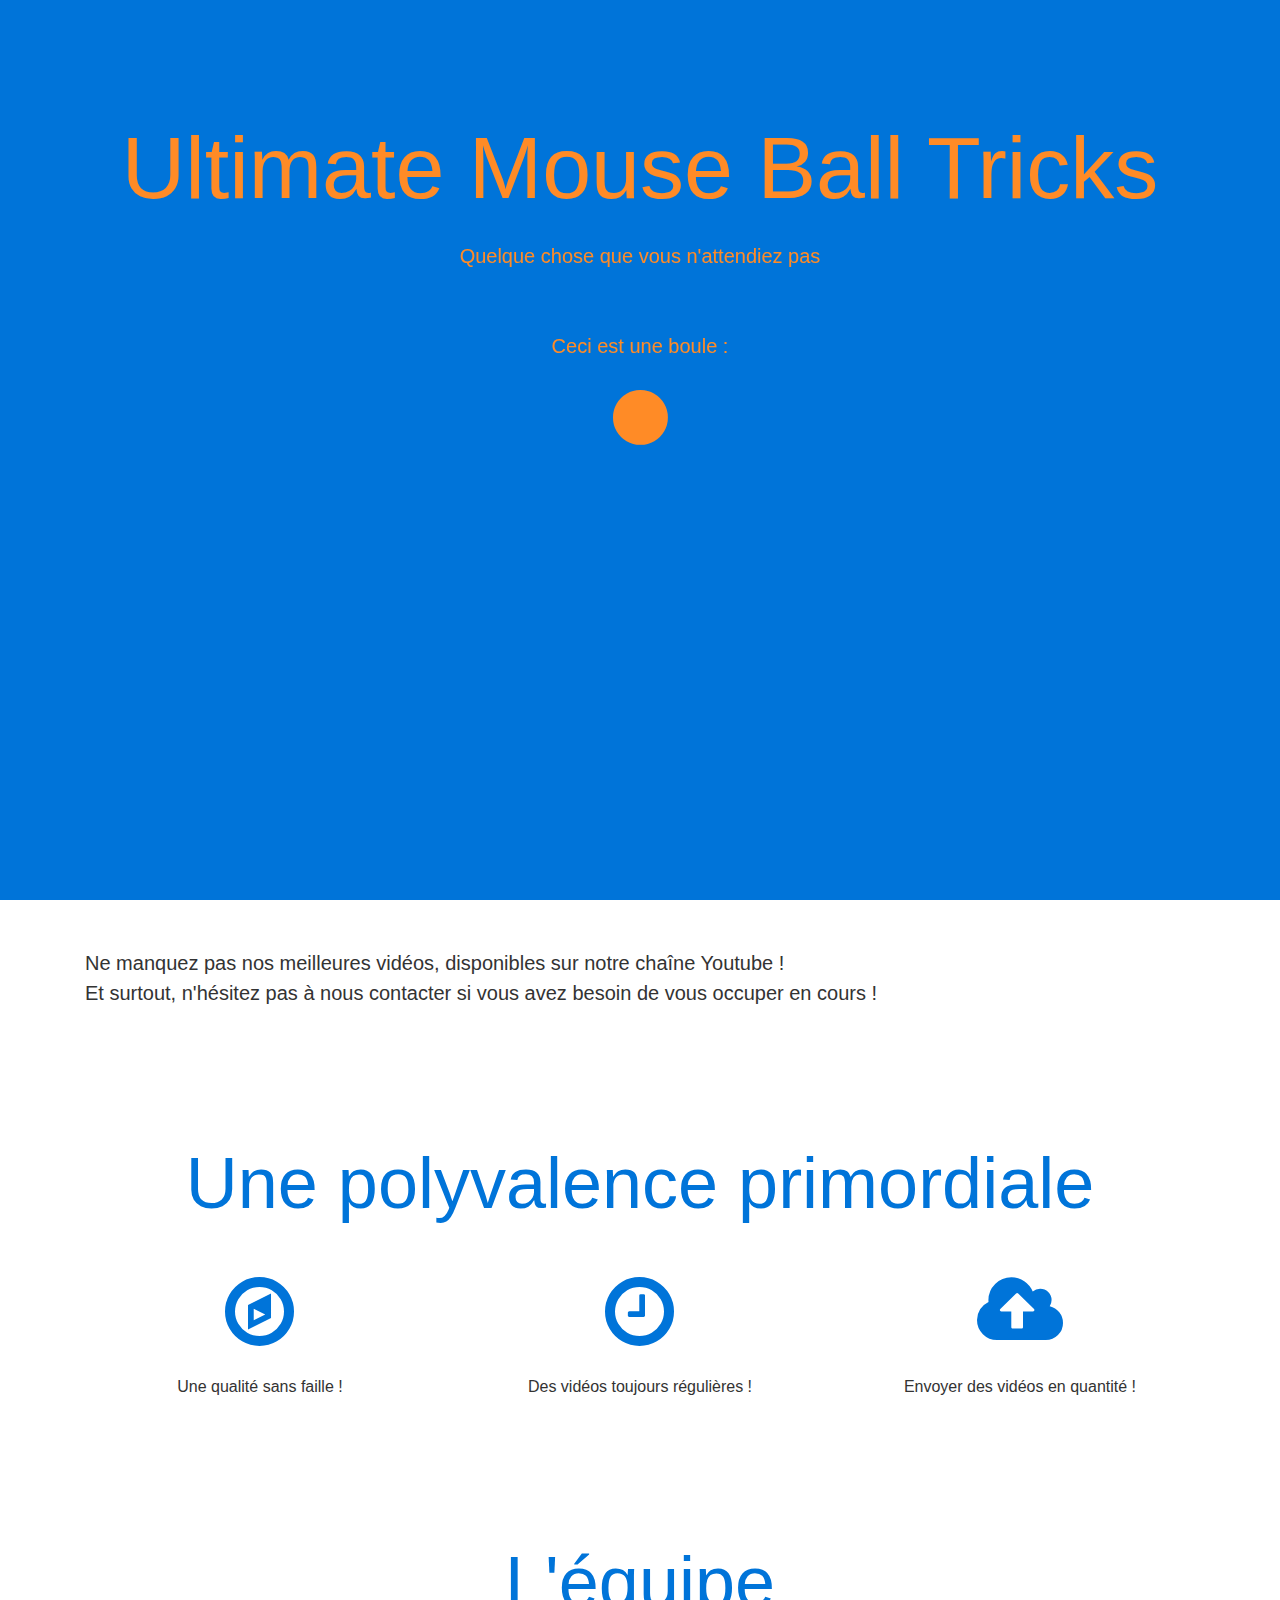
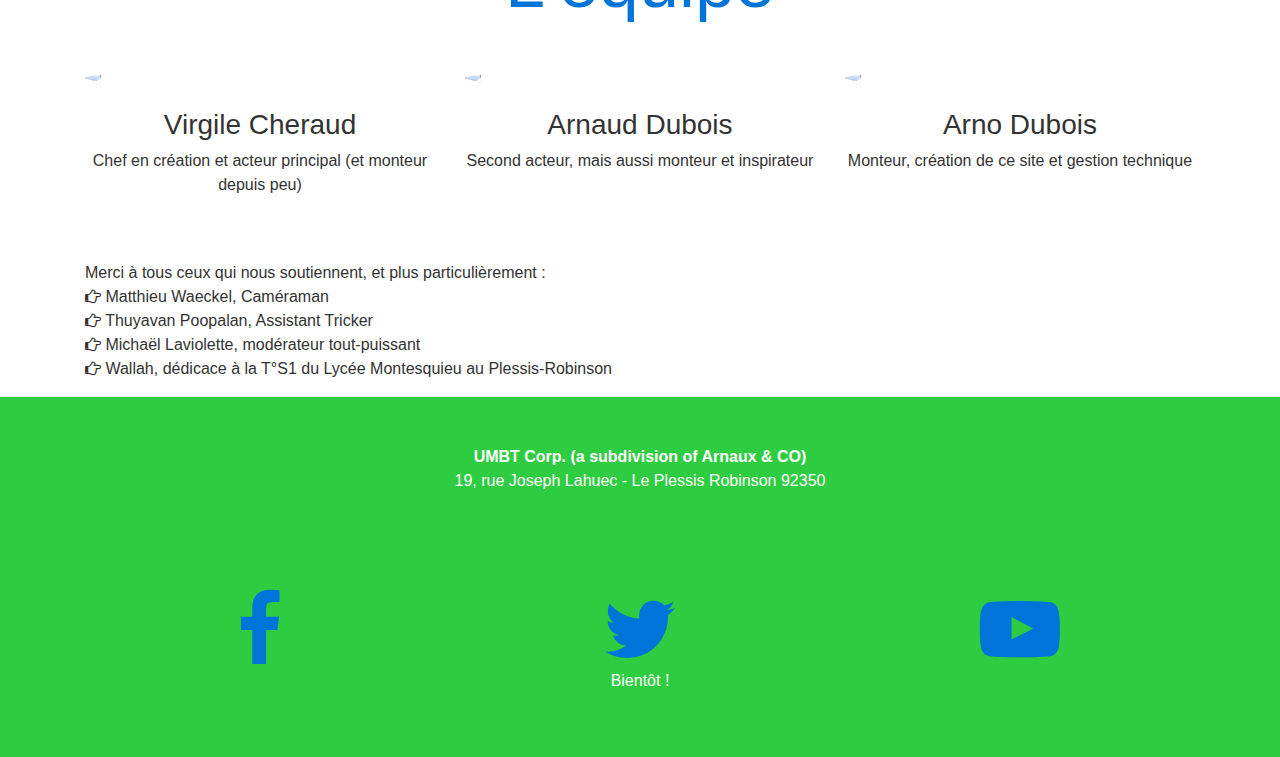
==== commit 27823f33: "Commit from Pingendo" ====
--- a/index.html
+++ b/index.html
@@ -121,8 +121,7 @@
       </div>
       <div class="p-y-3 row text-xs-center">
         <div class="col-xs-4 col-md-NaN col-md-NaN col-md-NaN col-md-NaN col-md-NaN col-md-NaN col-md-NaN col-md-NaN col-md-NaN col-md-NaN col-md-NaN col-md-NaN col-md-NaN col-md-NaN col-md-NaN col-md-NaN col-md-NaN col-md-NaN col-md-NaN col-md-NaN col-md-NaN col-md-NaN col-md-NaN col-md-NaN col-md-NaN col-md-NaN col-md-NaN col-md-NaN col-md-NaN col-md-NaN col-md-NaN col-md-NaN col-md-NaN col-md-NaN col-md-NaN col-md-NaN col-md-NaN col-md-NaN col-md-NaN col-md-NaN col-md-NaN col-md-NaN col-md-NaN col-md-NaN col-md-NaN col-md-NaN col-md-NaN col-md-NaN col-md-NaN col-md-NaN col-md-NaN col-md-NaN col-md-NaN col-md-NaN col-md-NaN col-md-NaN col-md-NaN col-md-NaN col-md-NaN col-md-NaN col-md-NaN col-md-NaN col-md-NaN">
-          <a><i class="fa fa-5x fa-fw fa-facebook"></i></a>
-          <p class="">Bientôt !</p>
+          <a href="https://www.facebook.com/UltimateMouseBallTicks/"><i class="fa fa-5x fa-fw fa-facebook"></i></a>
         </div>
         <div class="col-xs-4 col-md-NaN col-md-NaN col-md-NaN col-md-NaN col-md-NaN col-md-NaN col-md-NaN col-md-NaN col-md-NaN col-md-NaN col-md-NaN col-md-NaN col-md-NaN col-md-NaN col-md-NaN col-md-NaN col-md-NaN col-md-NaN col-md-NaN col-md-NaN col-md-NaN col-md-NaN col-md-NaN col-md-NaN col-md-NaN col-md-NaN col-md-NaN col-md-NaN col-md-NaN col-md-NaN col-md-NaN col-md-NaN col-md-NaN col-md-NaN col-md-NaN col-md-NaN col-md-NaN col-md-NaN col-md-NaN col-md-NaN col-md-NaN col-md-NaN col-md-NaN col-md-NaN col-md-NaN col-md-NaN col-md-NaN col-md-NaN col-md-NaN col-md-NaN col-md-NaN col-md-NaN col-md-NaN col-md-NaN col-md-NaN col-md-NaN col-md-NaN col-md-NaN col-md-NaN col-md-NaN col-md-NaN col-md-NaN col-md-NaN col-md-NaN col-md-NaN col-md-NaN col-md-NaN col-md-NaN col-md-NaN col-md-NaN col-md-NaN col-md-NaN col-md-NaN col-md-NaN col-md-NaN col-md-NaN col-md-NaN col-md-NaN col-md-NaN col-md-NaN col-md-NaN col-md-NaN col-md-NaN col-md-NaN col-md-NaN">
           <a><i class="fa fa-5x fa-fw fa-twitter"></i></a>
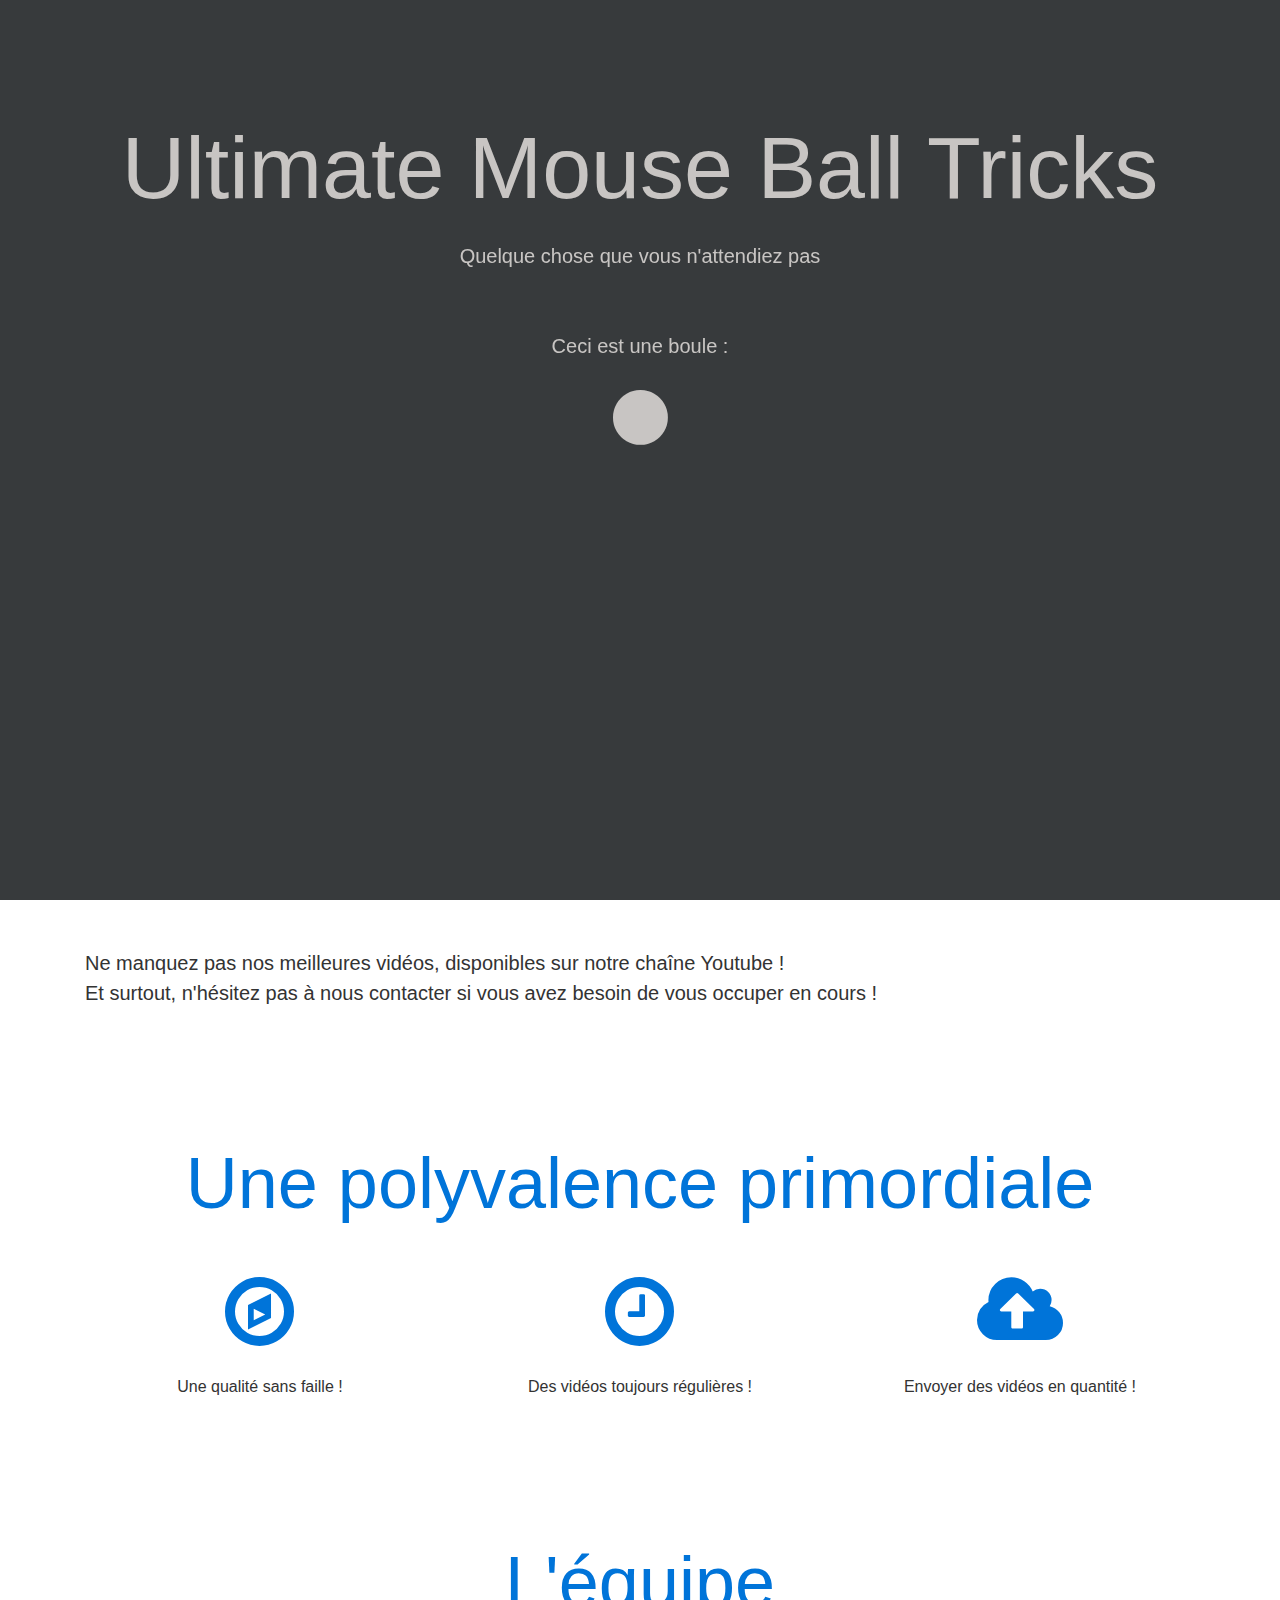
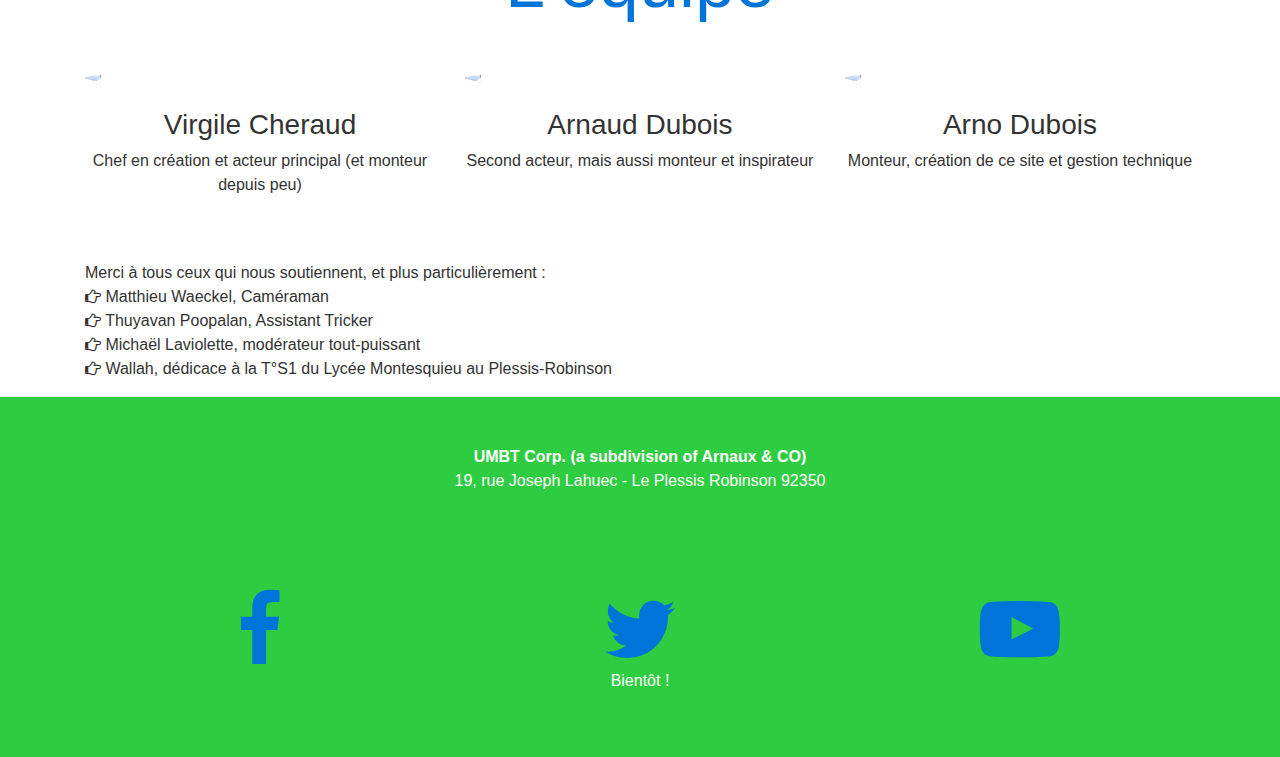
==== commit 2f0d095b: "Commit from Pingendo" ====
--- a/index.html
+++ b/index.html
@@ -13,7 +13,7 @@
 </head>
 
 <body>
-  <div class="bg-primary p-y-3 tv section" style="    opacity: 1;
+  <div class="bg-inverse p-y-3 section tv" style="    opacity: 1;
     transition: opacity 1.5s;
     z-index: 2;
     pointer-events:none;
@@ -121,14 +121,14 @@
       </div>
       <div class="p-y-3 row text-xs-center">
         <div class="col-xs-4 col-md-NaN col-md-NaN col-md-NaN col-md-NaN col-md-NaN col-md-NaN col-md-NaN col-md-NaN col-md-NaN col-md-NaN col-md-NaN col-md-NaN col-md-NaN col-md-NaN col-md-NaN col-md-NaN col-md-NaN col-md-NaN col-md-NaN col-md-NaN col-md-NaN col-md-NaN col-md-NaN col-md-NaN col-md-NaN col-md-NaN col-md-NaN col-md-NaN col-md-NaN col-md-NaN col-md-NaN col-md-NaN col-md-NaN col-md-NaN col-md-NaN col-md-NaN col-md-NaN col-md-NaN col-md-NaN col-md-NaN col-md-NaN col-md-NaN col-md-NaN col-md-NaN col-md-NaN col-md-NaN col-md-NaN col-md-NaN col-md-NaN col-md-NaN col-md-NaN col-md-NaN col-md-NaN col-md-NaN col-md-NaN col-md-NaN col-md-NaN col-md-NaN col-md-NaN col-md-NaN col-md-NaN col-md-NaN col-md-NaN">
-          <a href="https://www.facebook.com/UltimateMouseBallTicks/"><i class="fa fa-5x fa-fw fa-facebook"></i></a>
+          <a href="https://www.facebook.com/UltimateMouseBallTicks/" target="_blank"><i class="fa fa-5x fa-fw fa-facebook"></i></a>
         </div>
         <div class="col-xs-4 col-md-NaN col-md-NaN col-md-NaN col-md-NaN col-md-NaN col-md-NaN col-md-NaN col-md-NaN col-md-NaN col-md-NaN col-md-NaN col-md-NaN col-md-NaN col-md-NaN col-md-NaN col-md-NaN col-md-NaN col-md-NaN col-md-NaN col-md-NaN col-md-NaN col-md-NaN col-md-NaN col-md-NaN col-md-NaN col-md-NaN col-md-NaN col-md-NaN col-md-NaN col-md-NaN col-md-NaN col-md-NaN col-md-NaN col-md-NaN col-md-NaN col-md-NaN col-md-NaN col-md-NaN col-md-NaN col-md-NaN col-md-NaN col-md-NaN col-md-NaN col-md-NaN col-md-NaN col-md-NaN col-md-NaN col-md-NaN col-md-NaN col-md-NaN col-md-NaN col-md-NaN col-md-NaN col-md-NaN col-md-NaN col-md-NaN col-md-NaN col-md-NaN col-md-NaN col-md-NaN col-md-NaN col-md-NaN col-md-NaN col-md-NaN col-md-NaN col-md-NaN col-md-NaN col-md-NaN col-md-NaN col-md-NaN col-md-NaN col-md-NaN col-md-NaN col-md-NaN col-md-NaN col-md-NaN col-md-NaN col-md-NaN col-md-NaN col-md-NaN col-md-NaN col-md-NaN col-md-NaN col-md-NaN col-md-NaN">
           <a><i class="fa fa-5x fa-fw fa-twitter"></i></a>
           <p class="">Bientôt !</p>
         </div>
         <div class="col-xs-4 col-md-NaN col-md-NaN col-md-NaN col-md-NaN col-md-NaN col-md-NaN col-md-NaN col-md-NaN col-md-NaN col-md-NaN col-md-NaN col-md-NaN col-md-NaN col-md-NaN col-md-NaN col-md-NaN col-md-NaN col-md-NaN col-md-NaN col-md-NaN col-md-NaN col-md-NaN col-md-NaN col-md-NaN col-md-NaN col-md-NaN col-md-NaN col-md-NaN col-md-NaN col-md-NaN col-md-NaN col-md-NaN col-md-NaN col-md-NaN col-md-NaN col-md-NaN col-md-NaN col-md-NaN col-md-NaN col-md-NaN col-md-NaN col-md-NaN col-md-NaN col-md-NaN col-md-NaN col-md-NaN col-md-NaN col-md-NaN col-md-NaN col-md-NaN col-md-NaN col-md-NaN col-md-NaN col-md-NaN col-md-NaN col-md-NaN col-md-NaN col-md-NaN col-md-NaN col-md-NaN col-md-NaN col-md-NaN col-md-NaN col-md-NaN col-md-NaN col-md-NaN col-md-NaN col-md-NaN col-md-NaN col-md-NaN col-md-NaN col-md-NaN col-md-NaN col-md-NaN col-md-NaN col-md-NaN col-md-NaN col-md-NaN col-md-NaN col-md-NaN col-md-NaN col-md-NaN col-md-NaN col-md-NaN col-md-NaN col-md-4">
-          <a href="https://www.youtube.com/channel/UCWm_8QwDvTKKqnE5uspDp7g"><i class="fa fa-5x fa-fw fa-youtube-play"></i></a>
+          <a href="https://www.youtube.com/channel/UCWm_8QwDvTKKqnE5uspDp7g" target="_blank"><i class="fa fa-5x fa-fw fa-youtube-play"></i></a>
         </div>
       </div>
     </div>
@@ -218,6 +218,8 @@
 
 
 
+
+
 </body>
 
 </html>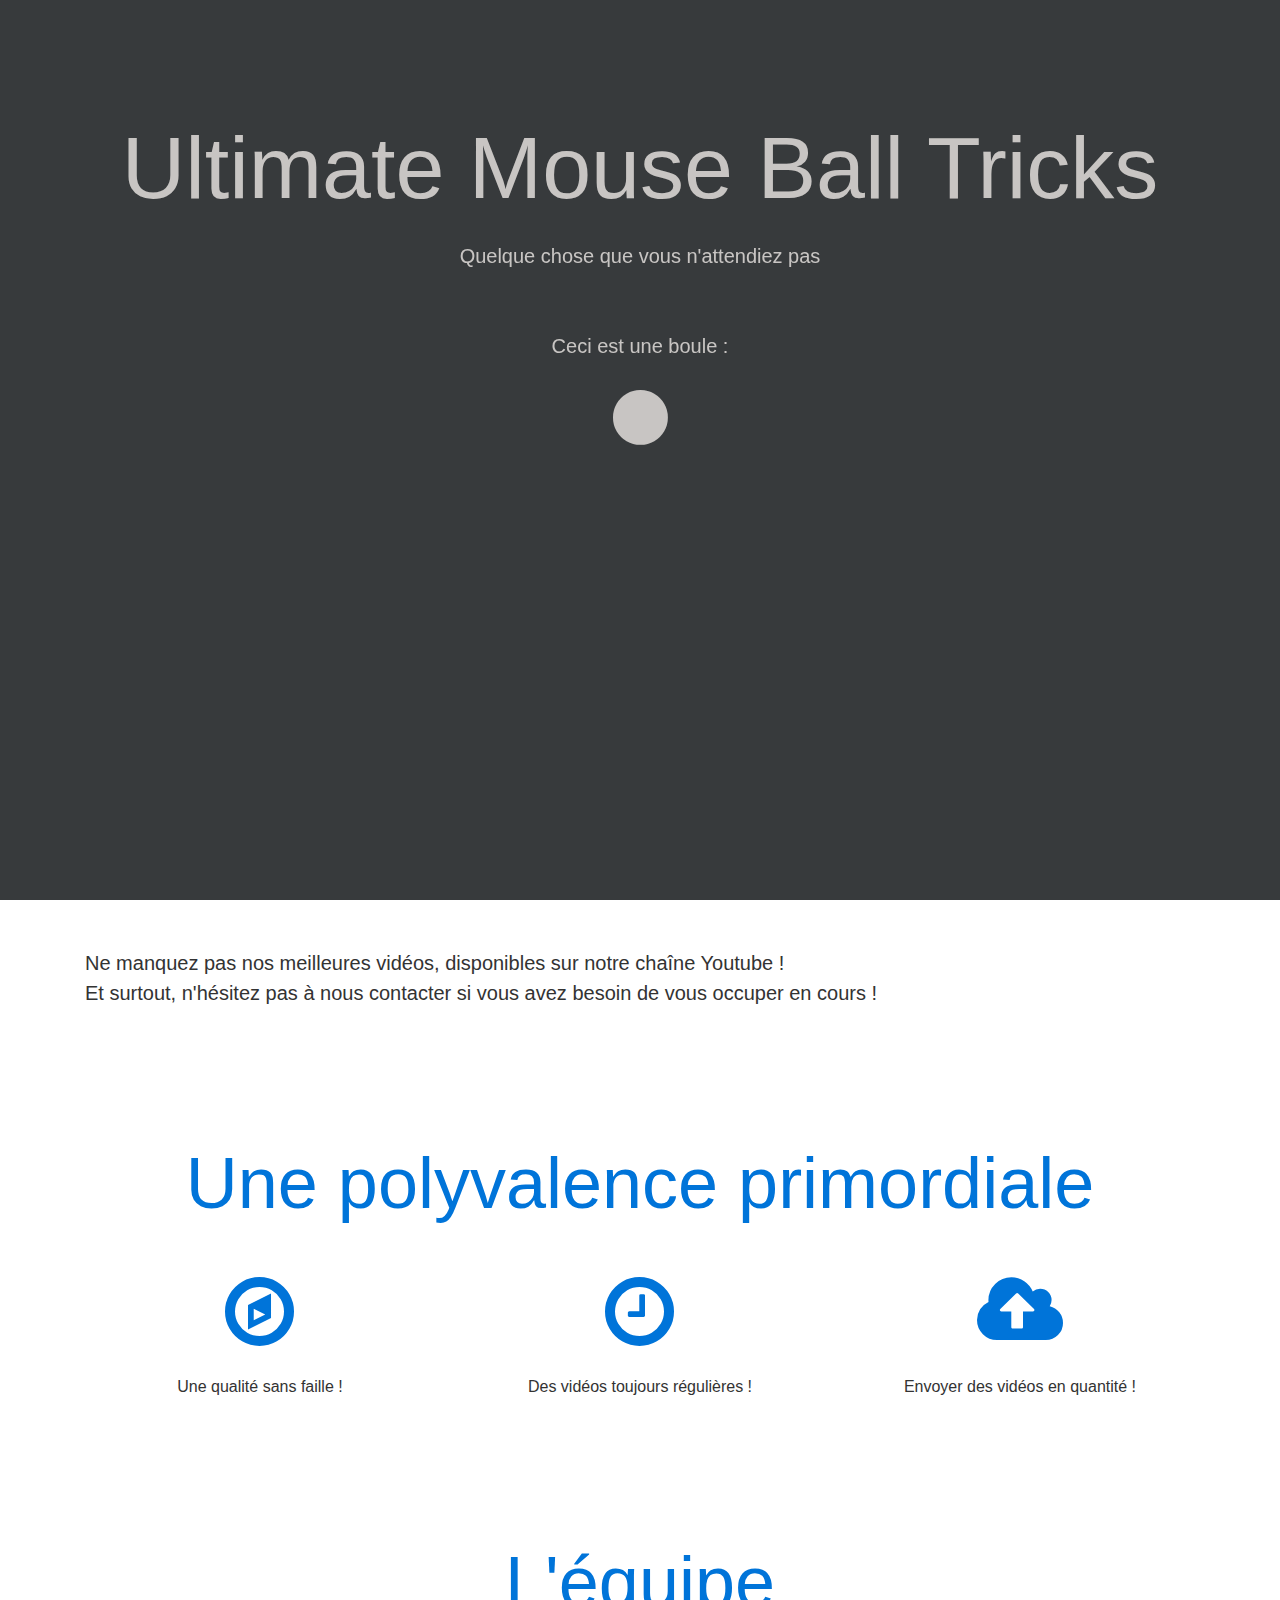
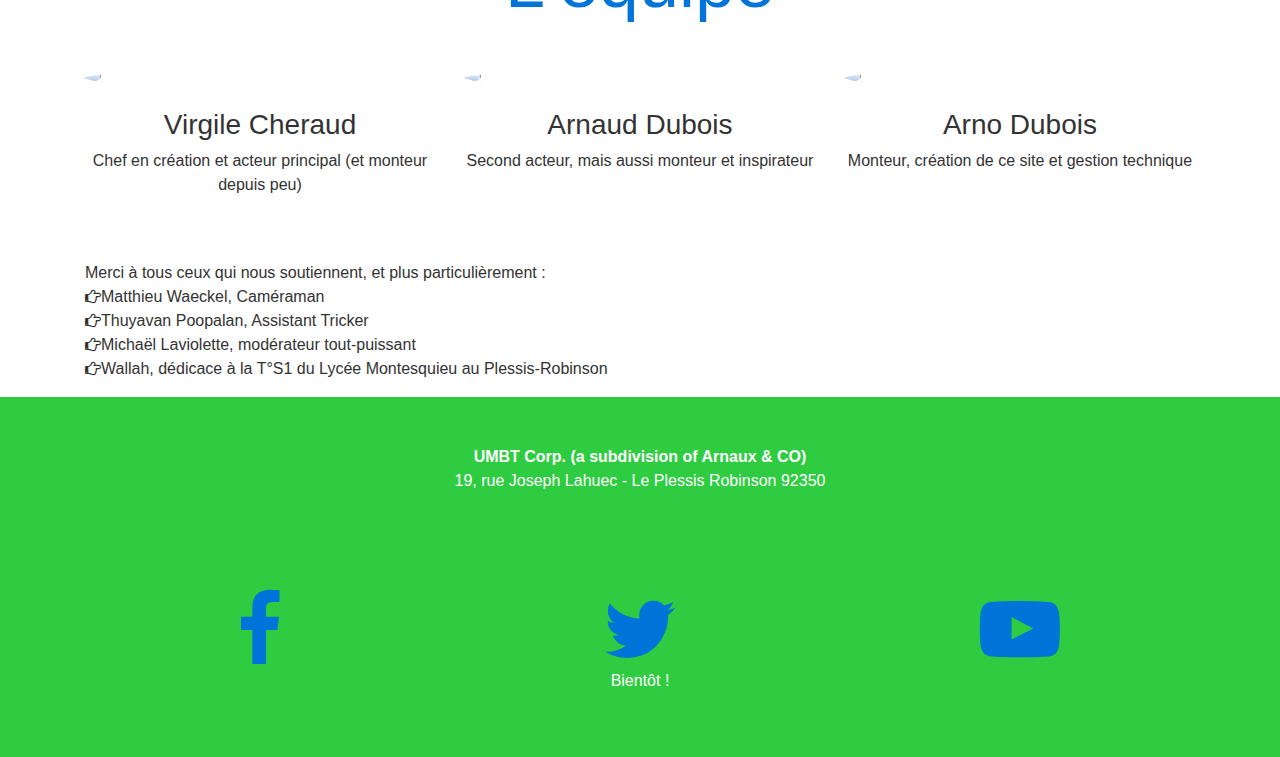
==== commit f1e6d01c: "Commit from Pingendo" ====
--- a/index.html
+++ b/index.html
@@ -6,6 +6,7 @@
   <title>Ultimate Mouse Ball Tricks</title>
   <meta name="keywords" content="Ultimate,Mouse,Ball,Tricks,Awesome,Videos,Youtube,Popular,Trend,Boule,Innatendu,Chaine,UMBT,Arnaux,CO">
   <meta name="author" content="Arno Dubois">
+  <meta name="description" content="Les cours c'est chiant ! OUAIS ! Si vou voulez vous occuper pendant les cours, n'hésitez pas, et cliquez ici !">
   <link href="https://cdnjs.cloudflare.com/ajax/libs/font-awesome/4.6.1/css/font-awesome.min.css" rel="stylesheet" type="text/css">
   <link href="default.css" rel="stylesheet" type="text/css">
   <link rel="icon" href="favicon.png">
@@ -99,12 +100,15 @@
       <div class="row">
         <div class="col-md-12">
           <p>Merci à tous ceux qui nous soutiennent, et plus particulièrement :
-            <br><i class="fa fa-hand-o-right" aria-hidden="true"></i> Matthieu Waeckel, Caméraman
-            <br><i class="fa fa-hand-o-right" aria-hidden="true"></i> Thuyavan Poopalan, Assistant Tricker
-            <br><i class="fa fa-hand-o-right" aria-hidden="true"></i> Michaël Laviolette, modérateur tout-puissant
-            <br><i class="fa fa-hand-o-right" aria-hidden="true"></i> Wallah, dédicace à la T°S1 du Lycée Montesquieu au Plessis-Robinson</p>
-        </div>
-
+            <br>
+            <i class="fa fa-hand-o-right" aria-hidden="true"></i>Matthieu Waeckel, Caméraman
+            <br>
+            <i class="fa fa-hand-o-right" aria-hidden="true"></i>Thuyavan Poopalan, Assistant Tricker
+            <br>
+            <i class="fa fa-hand-o-right" aria-hidden="true"></i>Michaël Laviolette, modérateur tout-puissant
+            <br>
+            <i class="fa fa-hand-o-right" aria-hidden="true"></i>Wallah, dédicace à la T°S1 du Lycée Montesquieu au Plessis-Robinson</p>
+        </div>
       </div>
     </div>
   </div>
@@ -138,88 +142,84 @@
   <script type="text/javascript" src="https://cdn.rawgit.com/twbs/bootstrap/v4-dev/dist/js/bootstrap.js"></script>
   <script>
     var tag = document.createElement('script');
-                                                  		tag.src = 'https://www.youtube.com/player_api';
-                                                  var firstScriptTag = document.getElementsByTagName('script')[0];
-                                                  		firstScriptTag.parentNode.insertBefore(tag, firstScriptTag);
-                                                  var tv,
-                                                  		playerDefaults = {autoplay: 0, autohide: 1, modestbranding: 1, rel: 0, showinfo: 0, controls: 0, disablekb: 1, enablejsapi: 0, iv_load_policy: 3};
-                                                  var vid = [
-                                                  			{'videoId': 'LzWvMgQkAAo', 'startSeconds': 0, 'endSeconds': 90, 'suggestedQuality': 'hd720'},
-                                                  			{'videoId': '__OsWmAzm08', 'startSeconds': 11, 'endSeconds': 49, 'suggestedQuality': 'hd720'},
-                                                  			{'videoId': 'HXdSHz4i6t0', 'startSeconds': 11, 'endSeconds': 65, 'suggestedQuality': 'hd720'},
-                                                  			{'videoId': 'rnkyjAMBc90', 'startSeconds': 11, 'endSeconds': 101, 'suggestedQuality': 'hd720'}
-                                                  		],
-                                                  		randomVid = Math.floor(Math.random() * vid.length),
-                                                      currVid = randomVid;
-                                                  
-                                                  $('.hi em:last-of-type').html(vid.length);
-                                                  
-                                                  function onYouTubePlayerAPIReady(){
-                                                    tv = new YT.Player('tv', {events: {'onReady': onPlayerReady, 'onStateChange': onPlayerStateChange}, playerVars: playerDefaults});
-                                                  }
-                                                  
-                                                  function onPlayerReady(){
-                                                    tv.loadVideoById(vid[currVid]);
-                                                    tv.setVolume(24);
-                                                  }
-                                                  
-                                                  function onPlayerStateChange(e) {
-                                                    if (e.data === 1){
-                                                      $('#tv').addClass('active');
-                                                      $('.hi em:nth-of-type(2)').html(currVid + 1);
-                                                    } else if (e.data === 2){
-                                                      $('#tv').removeClass('active');
-                                                      if(currVid === vid.length - 1){
-                                                        currVid = 0;
-                                                      } else {
-                                                        currVid++;  
-                                                      }
-                                                      tv.loadVideoById(vid[currVid]);
-                                                      tv.seekTo(vid[currVid].startSeconds);
-                                                    }
-                                                  }
-                                                  
-                                                  function vidRescale(){
-                                                  
-                                                    var w = $(window).width(),
-                                                      h = $(window).height();
-                                                  
-                                                    if (w/h > 16/9){
-                                                      tv.setSize(w, w/8*9);
-                                                      $('.tv .screen').css({'left': '0px'});
-                                                    } else {
-                                                      tv.setSize(h/9*8, h);
-                                                      $('.tv .screen').css({'left': -($('.tv .screen').outerWidth()-w)/2});
-                                                    }
-                                                  }
-                                                  
-                                                  $(window).on('load resize', function(){
-                                                    vidRescale();
-                                                  });
-                                                  
-                                                  $('.hi span:first-of-type').on('click', function(){
-                                                    $('#tv').toggleClass('mute');
-                                                    $('.hi em:first-of-type').toggleClass('hidden');
-                                                    if($('#tv').hasClass('mute')){
-                                                      tv.mute();
-                                                    } else {
-                                                      tv.unMute();
-                                                    }
-                                                  });
-                                                
-                                                $('.hi span:last-of-type').on('click', function(){
-                                                  $('.hi em:nth-of-type(2)').html('~');
-                                                  tv.pauseVideo();
-                                                  });
+                                                          		tag.src = 'https://www.youtube.com/player_api';
+                                                          var firstScriptTag = document.getElementsByTagName('script')[0];
+                                                          		firstScriptTag.parentNode.insertBefore(tag, firstScriptTag);
+                                                          var tv,
+                                                          		playerDefaults = {autoplay: 0, autohide: 1, modestbranding: 1, rel: 0, showinfo: 0, controls: 0, disablekb: 1, enablejsapi: 0, iv_load_policy: 3};
+                                                          var vid = [
+                                                          			{'videoId': 'LzWvMgQkAAo', 'startSeconds': 0, 'endSeconds': 90, 'suggestedQuality': 'hd720'},
+                                                          			{'videoId': '__OsWmAzm08', 'startSeconds': 11, 'endSeconds': 49, 'suggestedQuality': 'hd720'},
+                                                          			{'videoId': 'HXdSHz4i6t0', 'startSeconds': 11, 'endSeconds': 65, 'suggestedQuality': 'hd720'},
+                                                          			{'videoId': 'rnkyjAMBc90', 'startSeconds': 11, 'endSeconds': 101, 'suggestedQuality': 'hd720'}
+                                                          		],
+                                                          		randomVid = Math.floor(Math.random() * vid.length),
+                                                              currVid = randomVid;
+                                                          
+                                                          $('.hi em:last-of-type').html(vid.length);
+                                                          
+                                                          function onYouTubePlayerAPIReady(){
+                                                            tv = new YT.Player('tv', {events: {'onReady': onPlayerReady, 'onStateChange': onPlayerStateChange}, playerVars: playerDefaults});
+                                                          }
+                                                          
+                                                          function onPlayerReady(){
+                                                            tv.loadVideoById(vid[currVid]);
+                                                            tv.setVolume(24);
+                                                          }
+                                                          
+                                                          function onPlayerStateChange(e) {
+                                                            if (e.data === 1){
+                                                              $('#tv').addClass('active');
+                                                              $('.hi em:nth-of-type(2)').html(currVid + 1);
+                                                            } else if (e.data === 2){
+                                                              $('#tv').removeClass('active');
+                                                              if(currVid === vid.length - 1){
+                                                                currVid = 0;
+                                                              } else {
+                                                                currVid++;  
+                                                              }
+                                                              tv.loadVideoById(vid[currVid]);
+                                                              tv.seekTo(vid[currVid].startSeconds);
+                                                            }
+                                                          }
+                                                          
+                                                          function vidRescale(){
+                                                          
+                                                            var w = $(window).width(),
+                                                              h = $(window).height();
+                                                          
+                                                            if (w/h > 16/9){
+                                                              tv.setSize(w, w/8*9);
+                                                              $('.tv .screen').css({'left': '0px'});
+                                                            } else {
+                                                              tv.setSize(h/9*8, h);
+                                                              $('.tv .screen').css({'left': -($('.tv .screen').outerWidth()-w)/2});
+                                                            }
+                                                          }
+                                                          
+                                                          $(window).on('load resize', function(){
+                                                            vidRescale();
+                                                          });
+                                                          
+                                                          $('.hi span:first-of-type').on('click', function(){
+                                                            $('#tv').toggleClass('mute');
+                                                            $('.hi em:first-of-type').toggleClass('hidden');
+                                                            if($('#tv').hasClass('mute')){
+                                                              tv.mute();
+                                                            } else {
+                                                              tv.unMute();
+                                                            }
+                                                          });
+                                                        
+                                                        $('.hi span:last-of-type').on('click', function(){
+                                                          $('.hi em:nth-of-type(2)').html('~');
+                                                          tv.pauseVideo();
+                                                          });
   </script>
 
 
 
 
-
-
-
-
 </body>
 
 </html>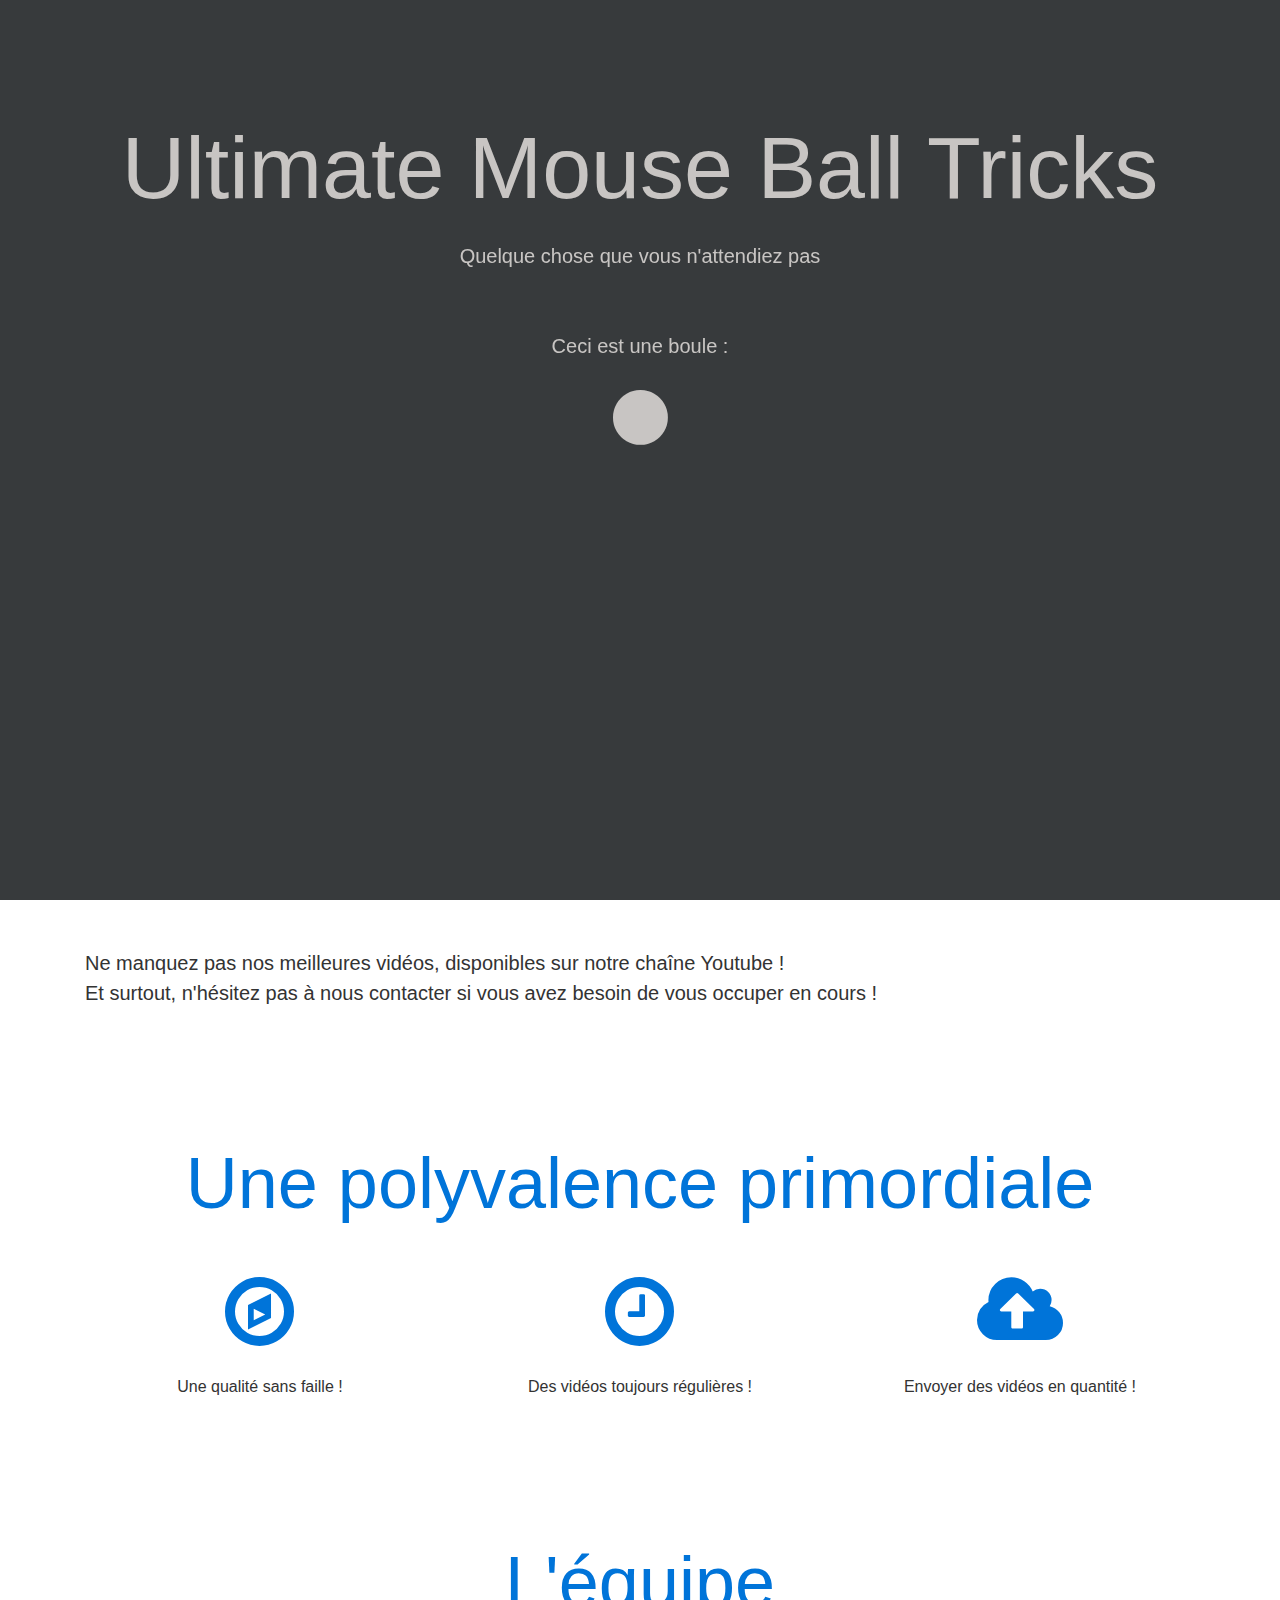
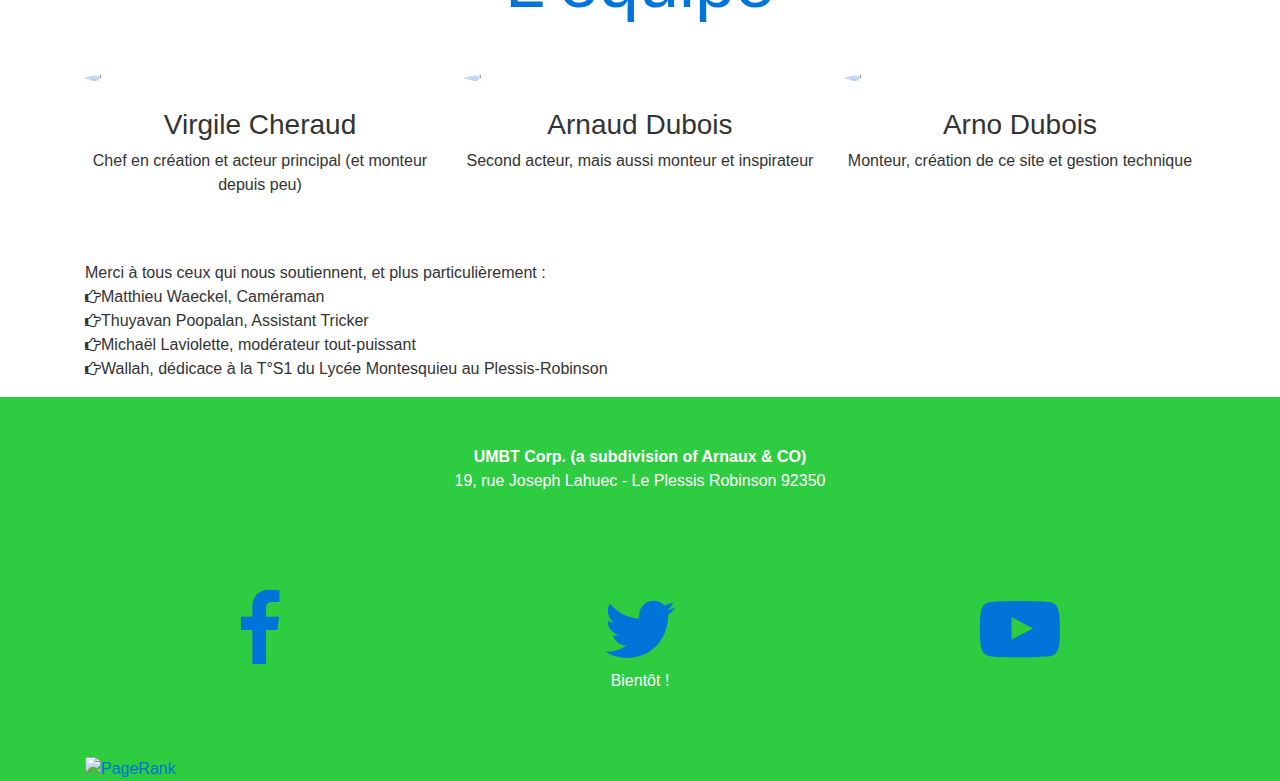
==== commit 236a3bd6: "Update index.html" ====
--- a/index.html
+++ b/index.html
@@ -6,7 +6,7 @@
   <title>Ultimate Mouse Ball Tricks</title>
   <meta name="keywords" content="Ultimate,Mouse,Ball,Tricks,Awesome,Videos,Youtube,Popular,Trend,Boule,Innatendu,Chaine,UMBT,Arnaux,CO">
   <meta name="author" content="Arno Dubois">
-  <meta name="description" content="Les cours c'est chiant ! OUAIS ! Si vou voulez vous occuper pendant les cours, n'hésitez pas, et cliquez ici !">
+  <meta name="description" content="Les cours c'est chiant ! OUAIS ! Si vous voulez vous occuper pendant les cours, n'hésitez pas, et cliquez ici !">
   <link href="https://cdnjs.cloudflare.com/ajax/libs/font-awesome/4.6.1/css/font-awesome.min.css" rel="stylesheet" type="text/css">
   <link href="default.css" rel="stylesheet" type="text/css">
   <link rel="icon" href="favicon.png">
@@ -135,6 +135,7 @@
           <a href="https://www.youtube.com/channel/UCWm_8QwDvTKKqnE5uspDp7g" target="_blank"><i class="fa fa-5x fa-fw fa-youtube-play"></i></a>
         </div>
       </div>
+      <a href="http://www.calcul-pagerank.fr/" target="_blank"><img src="http://www.calcul-pagerank.fr/client/umbt.cf.gif" border="0" alt="PageRank" /></a>
     </div>
   </div>
   <script type="text/javascript" src="https://cdnjs.cloudflare.com/ajax/libs/jquery/2.0.3/jquery.min.js"></script>
@@ -222,4 +223,4 @@
 
 </body>
 
-</html>+</html>
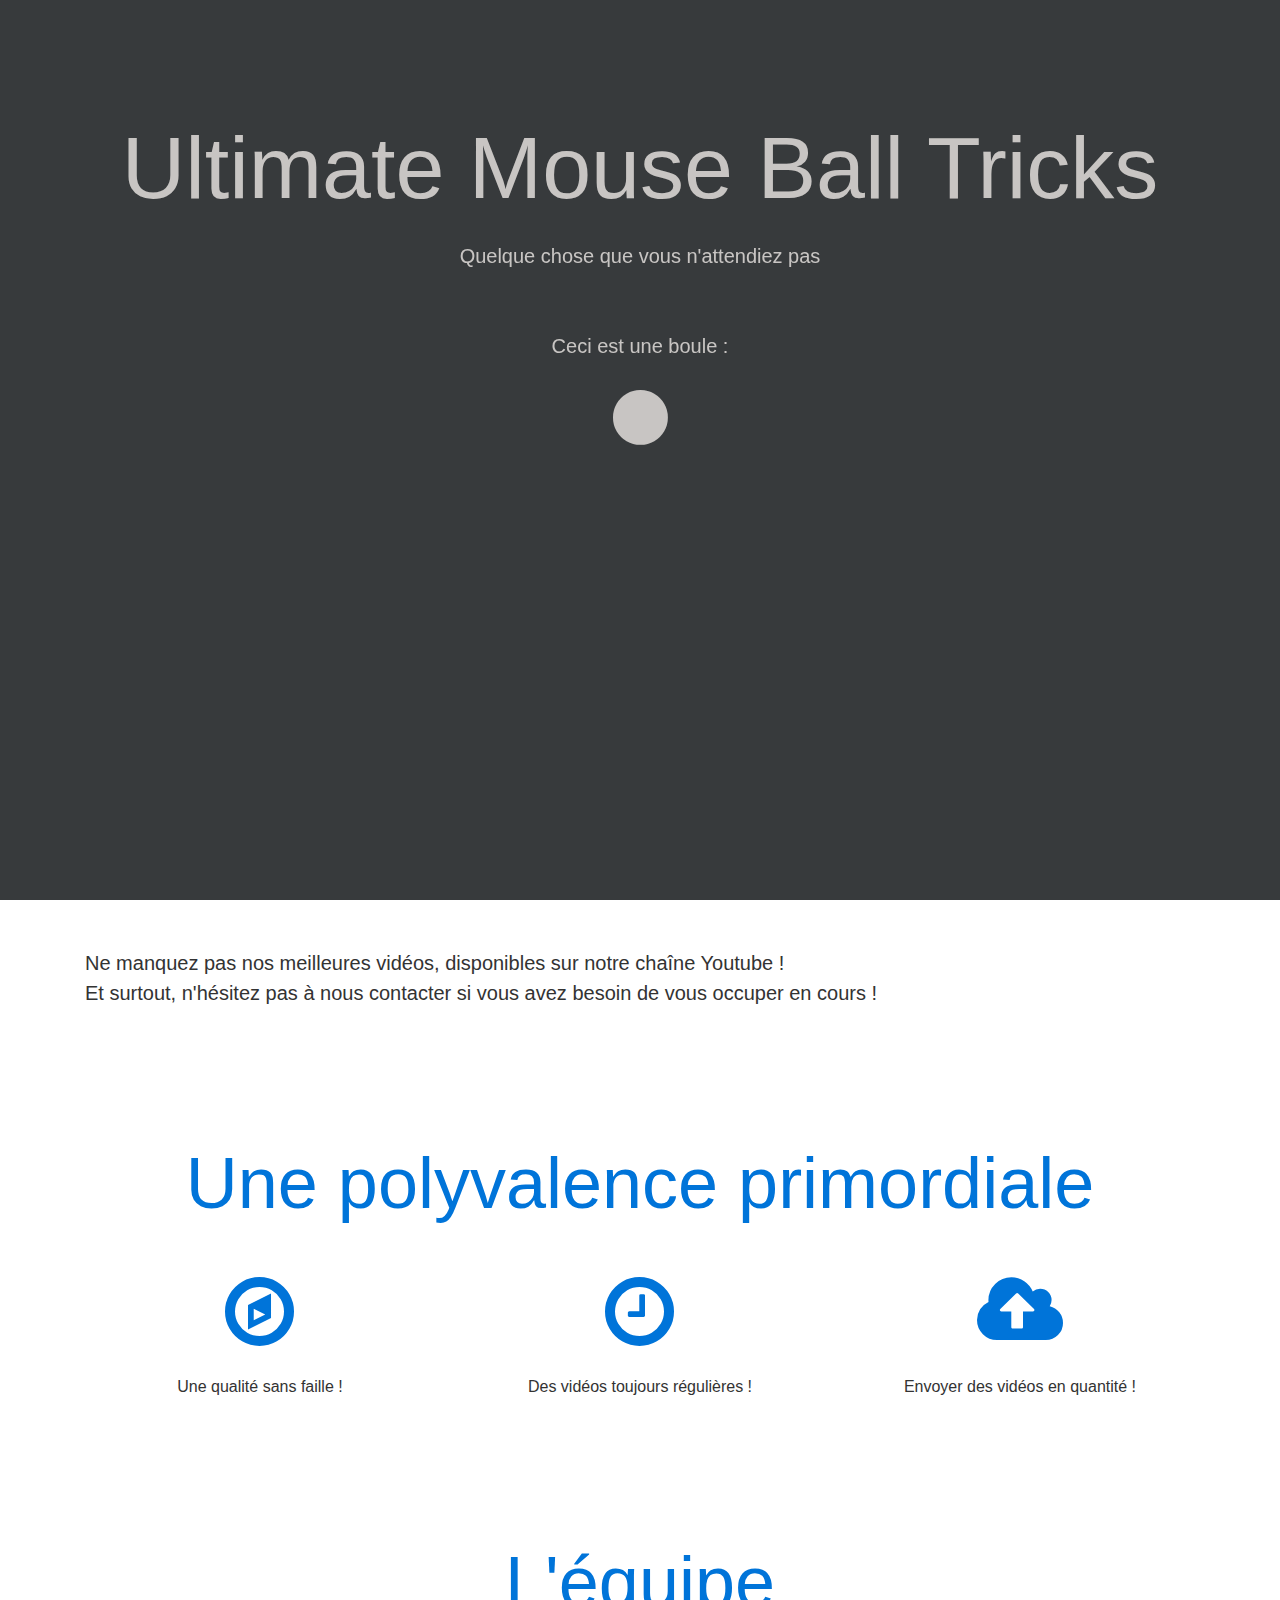
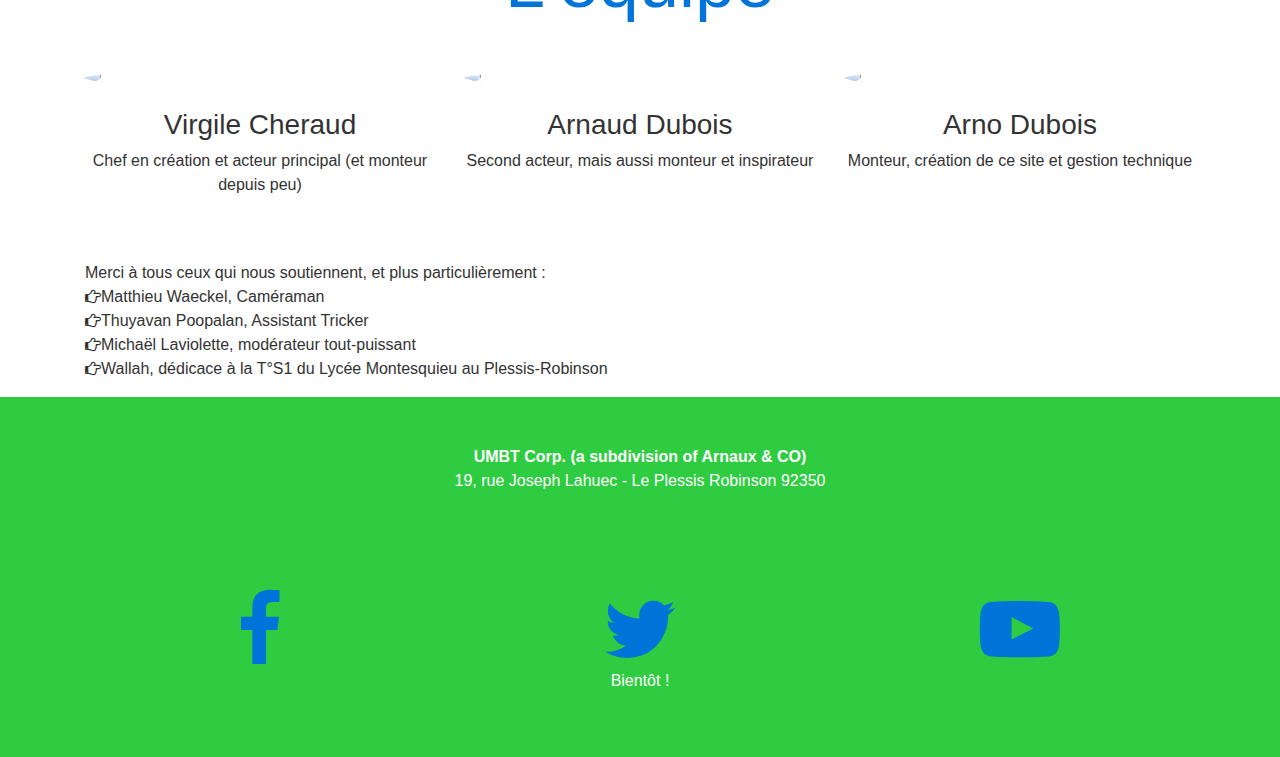
==== commit 5815cd0a: "Removed PageRank test" ====
--- a/index.html
+++ b/index.html
@@ -135,7 +135,6 @@
           <a href="https://www.youtube.com/channel/UCWm_8QwDvTKKqnE5uspDp7g" target="_blank"><i class="fa fa-5x fa-fw fa-youtube-play"></i></a>
         </div>
       </div>
-      <a href="http://www.calcul-pagerank.fr/" target="_blank"><img src="http://www.calcul-pagerank.fr/client/umbt.cf.gif" border="0" alt="PageRank" /></a>
     </div>
   </div>
   <script type="text/javascript" src="https://cdnjs.cloudflare.com/ajax/libs/jquery/2.0.3/jquery.min.js"></script>
